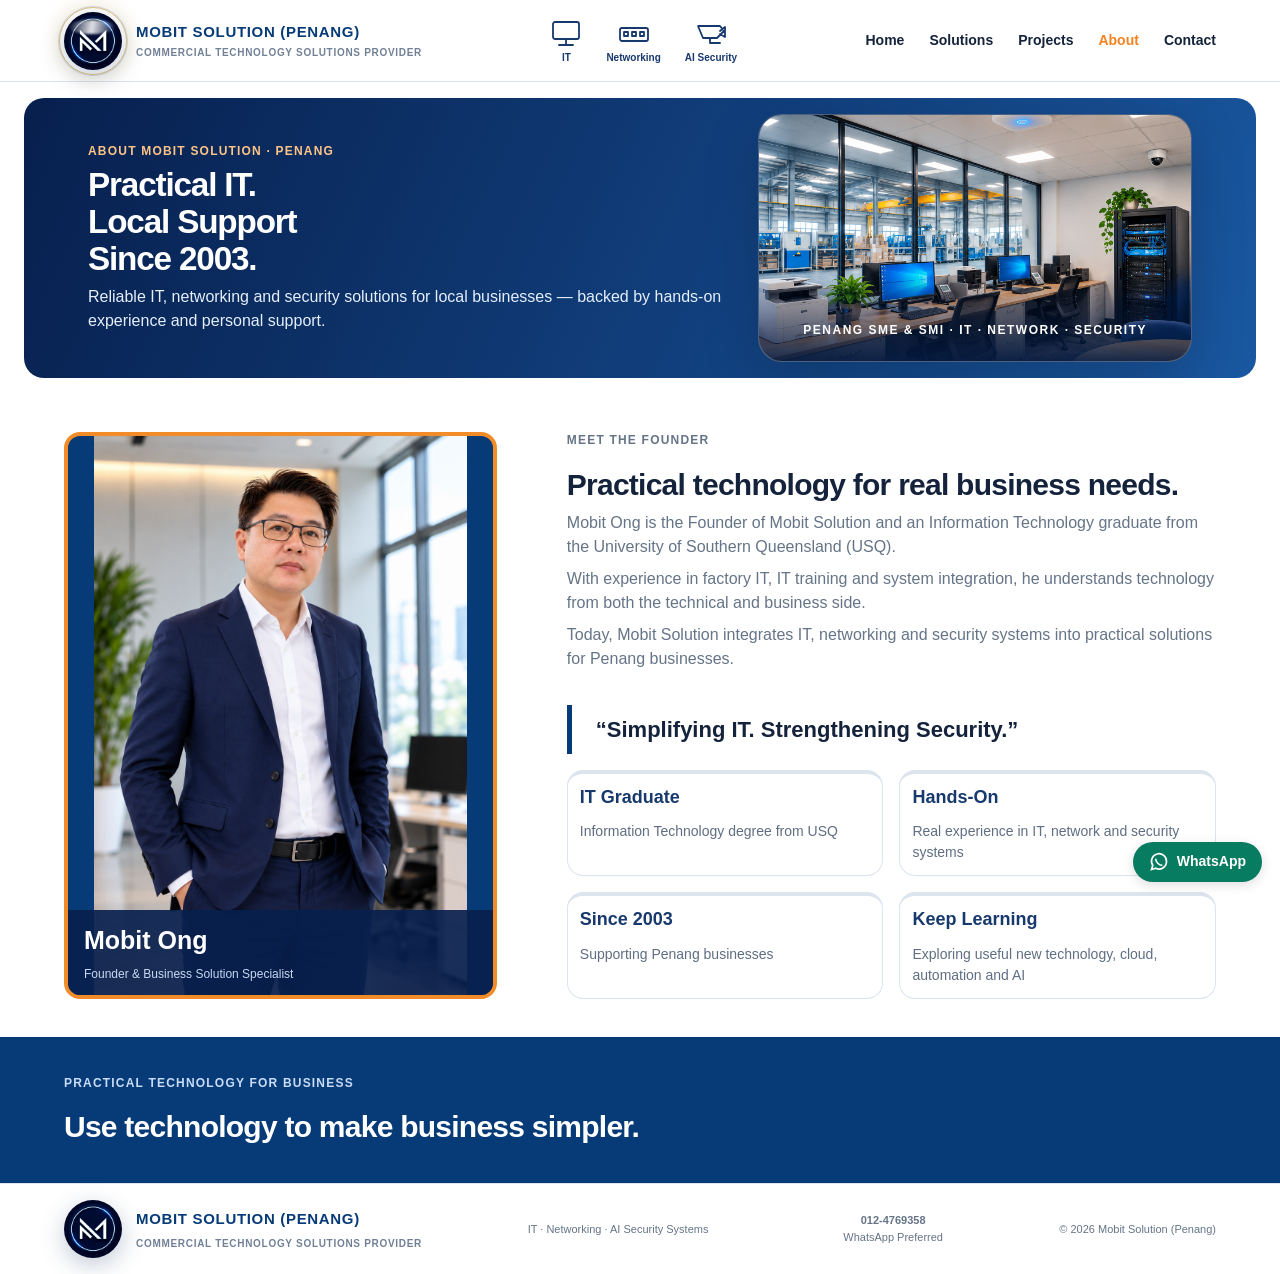
==== about.html @ d13f681a "Apply smaller responsive hero design" ====
<!doctype html>
<html lang="en">
<head>
<meta charset="utf-8">
<meta name="viewport" content="width=device-width,initial-scale=1">
<title>About Mobit Solution | IT System Integrator Penang Since 2003</title>
<meta name="description" content="Meet the founder of Mobit Solution, providing practical commercial IT, networking and security solutions in Penang since 2003.">
<link rel="stylesheet" href="styles.css?v=20260817-2">
<link rel="icon" href="assets/mobit-logo.webp">
<script src="analytics.js"></script>
<style>
.tech-intro{padding:70px 6%;background:#f5f8fc;display:grid;grid-template-columns:1.05fr .95fr;gap:55px;align-items:center}
.tech-intro .eyebrow{color:#0c58a6}.tech-intro h1{margin:12px 0 20px;color:#073b78;font-size:clamp(42px,5vw,70px);line-height:1.02;letter-spacing:-.045em}.tech-intro .intro-copy{max-width:690px;color:#52657a;font-size:18px;line-height:1.75}.tech-visual{min-height:360px;border-radius:24px;background:linear-gradient(145deg,#073b78,#0c5db2);position:relative;overflow:hidden;box-shadow:0 24px 60px rgba(7,59,120,.16)}
.tech-visual:before{content:"AI";position:absolute;right:35px;top:20px;font-size:180px;font-weight:900;line-height:1;color:rgba(255,255,255,.06)}
.tech-core{position:absolute;left:50%;top:50%;transform:translate(-50%,-50%);width:130px;height:130px;border:1px solid rgba(255,255,255,.32);border-radius:50%;display:flex;align-items:center;justify-content:center;color:#fff;font-size:26px;font-weight:900;letter-spacing:.08em;box-shadow:0 0 0 28px rgba(255,255,255,.04),0 0 0 58px rgba(255,255,255,.025)}
.tech-node{position:absolute;padding:10px 14px;border:1px solid rgba(255,255,255,.22);border-radius:10px;background:rgba(255,255,255,.08);color:#fff;font-size:12px;font-weight:800;backdrop-filter:blur(4px)}
.tech-node:after{content:"";position:absolute;height:1px;background:rgba(255,255,255,.24);width:70px;top:50%}.n1{left:7%;top:18%}.n1:after{left:100%;transform:rotate(25deg);transform-origin:left}.n2{right:7%;top:22%}.n2:after{right:100%;transform:rotate(-22deg);transform-origin:right}.n3{left:8%;bottom:19%}.n3:after{left:100%;transform:rotate(-24deg);transform-origin:left}.n4{right:7%;bottom:18%}.n4:after{right:100%;transform:rotate(24deg);transform-origin:right}.n5{left:50%;bottom:7%;transform:translateX(-50%)}
.tech-tags{display:flex;flex-wrap:wrap;gap:9px;margin-top:24px}.tech-tags span{padding:8px 12px;border-radius:999px;background:#e6f0fb;color:#0b4d91;font-size:12px;font-weight:800}
@media(max-width:850px){.tech-intro{grid-template-columns:1fr;padding:52px 7%;gap:30px}.tech-visual{min-height:320px}.tech-intro h1{font-size:44px}}
</style>
<style id="inner-page-readability">.advisor-hero h1,.projects-intro h1,.tech-intro h1{line-height:1.15;letter-spacing:-.025em}.advisor-hero-copy>p:not(.eyebrow),.tech-intro .intro-copy{font-size:18px;line-height:1.65}.advisor-hero .advisor-badge{display:none}.tree-item small{font-size:14px;line-height:1.6}.tree-target{line-height:1.6}.tech-tags span{font-size:14px}.project-copy p,.value-card span,.contact-cards p{font-size:16px;line-height:1.65}@media(max-width:700px){.advisor-hero h1,.projects-intro h1,.tech-intro h1{font-size:clamp(30px,8.2vw,38px);line-height:1.15}.advisor-hero-copy,.advisor-left .advisor-hero-copy{padding:0!important}.advisor-hero-copy>p:not(.eyebrow),.projects-intro>p:last-child,.tech-intro .intro-copy{font-size:16px;line-height:1.65}.advisor-hero.advisor-right:after{background:rgba(6,41,94,.72)}.projects-intro{min-height:360px;justify-content:center;background-image:linear-gradient(rgba(5,45,92,.72),rgba(5,45,92,.72)),url('assets/prj.png?v=20260916-1')}.advisor-hero.contact-standard-hero{height:auto;min-height:0!important}.contact-standard-hero .advisor-hero-copy{padding:22px!important}.contact-standard-hero .actions .btn{width:100%;font-size:16px}.solution-overview>div>p{font-size:16px}.tree-row{display:flex;flex-direction:column;gap:12px;margin:12px 0}.tree-item{width:100%;padding:16px;text-align:left}.tree-item b{font-size:16px}.tree-item small{font-size:14px;line-height:1.6}.tree-dot,.tree-row:before,.tree-group:before{display:none}.tree-label,.tree-foot,.tree-target{font-size:14px!important}.tech-intro{padding:40px 7%;gap:24px}.tech-visual{min-height:260px}.local-proof{font-size:16px;line-height:1.65}}</style><link rel="stylesheet" href="site-consistent.css?v=20261011-whitespaceaudit"><style id="mobit-about-redesign">.mobit-about-hero{background:linear-gradient(115deg,#071f4d 0%,#123f80 60%,#1958a1 100%)!important;grid-template-columns:1.15fr .85fr!important;gap:35px!important;min-height:580px;padding:64px 6%!important;overflow:hidden}.mobit-about-hero .eyebrow{color:#ffc587!important;letter-spacing:2px;font-weight:800}.mobit-about-hero h1{color:#fff!important;font-size:clamp(40px,5vw,76px)!important;line-height:1.1!important;letter-spacing:-.035em!important}.mobit-about-hero .intro-copy{color:#e5effc!important;font-size:19px!important;line-height:1.65!important;max-width:650px}.mobit-about-hero .tech-tags span{background:rgba(255,255,255,.13)!important;color:#fff!important;border:1px solid rgba(255,255,255,.18);font-size:13px!important}.mobit-about-portrait{position:relative;min-height:460px;border-radius:24px;overflow:hidden;background:linear-gradient(145deg,#24599b,#061d46);box-shadow:0 18px 55px rgba(0,0,0,.2);border:1px solid rgba(255,255,255,.2)}.mobit-about-portrait img{width:100%;height:100%;position:absolute;inset:0;object-fit:cover;object-position:center 20%;display:block}.mobit-about-portrait-label{position:absolute;bottom:0;left:0;right:0;background:linear-gradient(transparent,rgba(3,20,48,.95));padding:55px 25px 24px;color:#fff;display:flex;flex-direction:column;gap:5px}.mobit-about-portrait-label strong{font-size:24px}.mobit-about-portrait-label span{font-size:14px;color:#d7e5f8}@media(max-width:850px){.mobit-about-hero{grid-template-columns:1fr!important;gap:25px!important;min-height:0;padding:48px 7%!important}.mobit-about-hero h1{font-size:clamp(35px,8vw,52px)!important}.mobit-about-portrait{min-height:370px;max-width:560px;width:100%;margin:auto}.mobit-about-hero .intro-copy{font-size:16px!important}}@media(max-width:460px){.mobit-about-portrait{min-height:310px}.mobit-about-hero .tech-tags{gap:7px}.mobit-about-hero .tech-tags span{font-size:12px!important;padding:7px 9px}}</style><style id="mobit-about-tech-fix">.mobit-about-tech{min-height:460px;border-radius:24px;display:flex;flex-direction:column;justify-content:center;padding:36px;box-sizing:border-box;background:radial-gradient(circle at 85% 5%,rgba(88,175,255,.22),transparent 45%),linear-gradient(145deg,#0a3269,#061c43);border:1px solid rgba(255,255,255,.19);box-shadow:0 18px 55px rgba(0,0,0,.18)}.mat-grid{display:grid;gap:16px}.mat-item{display:grid;grid-template-columns:44px 1fr;column-gap:14px;align-items:center;padding:17px 20px;border:1px solid rgba(157,209,255,.25);background:rgba(255,255,255,.06);border-radius:14px;color:#fff}.mat-item span{grid-row:span 2;color:#ffbe75;font-size:24px;font-weight:800}.mat-item strong{font-size:19px}.mat-item small{color:#c6dbf2;font-size:13px;margin-top:4px}.mat-signature{text-align:center;color:#a8caef;letter-spacing:2px;font-size:11px;font-weight:800;margin:26px 0 0}@media(max-width:850px){.mobit-about-tech{min-height:0;padding:24px}.mat-item{padding:14px}.mat-item strong{font-size:16px}}</style><style id="mobit-unified-hero-height">
/* Consistent hero dimensions on all five main pages */
@media(min-width:851px){
body[data-page="index.html"] .modern-hero,
body[data-page="products.html"] .mobit-solutions-hero,
body[data-page="projects.html"] .projects-intro,
body[data-page="about.html"] .mobit-about-hero,
body[data-page="contact.html"] .contact-standard-hero{
box-sizing:border-box!important;height:540px!important;min-height:540px!important;max-height:none!important;
}
body[data-page="about.html"] .mobit-about-hero{padding-top:30px!important;padding-bottom:30px!important}
body[data-page="about.html"] .mobit-about-tech{min-height:0!important;height:100%!important}
}
@media(max-width:850px){
body[data-page="index.html"] .modern-hero,
body[data-page="products.html"] .mobit-solutions-hero,
body[data-page="projects.html"] .projects-intro,
body[data-page="about.html"] .mobit-about-hero,
body[data-page="contact.html"] .contact-standard-hero{
height:auto!important;max-height:none!important;min-height:0!important;
}
body[data-page="about.html"] .mobit-about-tech{height:auto!important}
}
</style><style id="mobit-about-office-photo">.mobit-about-office{position:relative;min-height:0;height:100%;overflow:hidden;border-radius:24px;border:1px solid rgba(255,255,255,.25);box-shadow:0 18px 55px rgba(0,0,0,.18);background:#102c58}.mobit-about-office img{width:100%;height:100%;display:block;object-fit:cover;object-position:center}.mobit-about-office-caption{position:absolute;bottom:0;left:0;right:0;padding:48px 12px 22px;text-align:center;color:#fff;font-size:12px;font-weight:800;letter-spacing:1.5px;background:linear-gradient(transparent,rgba(4,27,66,.92))}@media(max-width:850px){.mobit-about-office{height:320px}}@media(max-width:460px){.mobit-about-office{height:250px}.mobit-about-office-caption{font-size:10px;letter-spacing:.8px}}</style><style id="compact-hero-sizing-20261125">body[data-page="about.html"] .mobit-about-hero{height:auto!important;min-height:350px!important;padding:24px 6%!important}body[data-page="about.html"] .mobit-about-hero h1{font-size:clamp(30px,3vw,48px)!important} @media(min-width:851px){body[data-page="about.html"] .mobit-about-office{height:300px!important}}</style>
<style id="uniform-desktop-hero">@media(min-width:851px){body[data-page="about.html"] .mobit-about-hero{box-sizing:border-box!important;height:350px!important;min-height:350px!important;max-height:350px!important;padding-top:24px!important;padding-bottom:24px!important;overflow:hidden!important}body[data-page="about.html"] .mobit-about-hero .mobit-about-office{height:300px!important}}</style>
<style id="rounded-hero-container">body[data-page="about.html"] .mobit-about-hero{border-radius:24px!important;overflow:hidden!important;isolation:isolate;box-sizing:border-box!important;width:calc(100% - 48px)!important;max-width:1600px!important;margin:16px auto!important}body[data-page="about.html"] .mobit-about-hero .uniform-hero-image,body[data-page="about.html"] .mobit-about-hero .mobit-about-office,body[data-page="about.html"] .mobit-about-hero .hero-flow{border-radius:24px!important;overflow:hidden!important}@media(max-width:850px){body[data-page="about.html"] .mobit-about-hero{width:calc(100% - 24px)!important;margin:12px auto!important;border-radius:18px!important}body[data-page="about.html"] .mobit-about-hero .uniform-hero-image,body[data-page="about.html"] .mobit-about-hero .mobit-about-office,body[data-page="about.html"] .mobit-about-hero .hero-flow{border-radius:18px!important}}</style>

<style>.founder-values{display:grid;grid-template-columns:repeat(2,minmax(0,1fr));gap:12px;margin-top:16px}.founder-values .value-card{min-width:0;padding:14px!important;border:1px solid #dce4ee;border-top:4px solid #17396d;border-radius:16px;background:#fff}.founder-values .value-card b{display:block;font-size:18px;line-height:1.3;color:#17396d;margin-bottom:6px}.founder-values .value-card span{display:block;font-size:14px;line-height:1.5;color:#5f6e82}@media(max-width:480px){.founder-values{grid-template-columns:1fr}}</style><style id="founder-photo-fit">@media(min-width:851px){html body[data-page="about.html"] .section.about{align-items:stretch!important}html body[data-page="about.html"] .section.about>.portrait{position:relative!important;display:flex!important;flex-direction:column;align-self:stretch!important;min-height:0!important;height:auto!important;max-height:none!important;overflow:hidden;border-radius:16px}html body[data-page="about.html"] .section.about>.portrait>img{position:absolute!important;inset:0;width:100%!important;height:100%!important;max-height:none!important;object-fit:contain!important;object-position:center center!important;margin:0!important}html body[data-page="about.html"] .section.about>.portrait>.portrait-caption{position:relative!important;z-index:1;margin-top:auto;background:#071f4de8;color:white;padding:12px 16px}}@media(max-width:850px){html body[data-page="about.html"] .section.about>.portrait>img{width:100%!important;height:auto!important;max-height:480px!important;object-fit:contain!important}}</style>
<style>.header-tech-icons{display:flex;align-items:center;justify-content:center;gap:24px;color:#17396d;flex:1;min-width:0}.header-tech-icons span{display:flex;flex-direction:column;align-items:center;gap:2px}.header-tech-icons svg{width:32px;height:32px}.header-tech-icons small{font:700 10px/1.2 Arial,sans-serif;white-space:nowrap}@media(max-width:1150px){.header-tech-icons{display:none}}</style><link rel="canonical" href="https://mobitsolution.com/about.html"><style id="commercial-upgrades">.modern-header .modern-brand small,.modern-footer .modern-brand small{font-size:10px!important;letter-spacing:.07em!important}.mobit-floating-wa{position:fixed;right:18px;bottom:18px;z-index:90;background:#087c60;color:#fff!important;border-radius:24px;padding:10px 16px;display:flex;align-items:center;gap:8px;font:700 14px/1.4 Arial,sans-serif;box-shadow:0 3px 12px #0002;text-decoration:none}.mobit-floating-wa svg{width:20px;height:20px}.mobit-trust{display:grid;grid-template-columns:repeat(4,1fr);gap:8px;margin:12px auto;max-width:1180px;padding:10px 16px;background:#f3f6fa;border:1px solid #dce4ee;border-radius:12px;color:#17396d;text-align:center;font:700 14px/1.5 Arial,sans-serif}.project-filters{display:flex;flex-wrap:wrap;gap:8px;margin:0 0 16px}.project-filters button{border:1px solid #dce4ee;background:white;color:#17396d;border-radius:20px;padding:8px 14px;font:700 14px Arial;cursor:pointer}.project-filters button[aria-pressed=true]{background:#17396d;color:white}.project-card[hidden]{display:none!important}.project-photos img{cursor:zoom-in}.mobit-photo-dialog{border:0;border-radius:12px;padding:12px;max-width:94vw;background:white}.mobit-photo-dialog::backdrop{background:#000b}.mobit-photo-dialog img{display:block;max-width:85vw;max-height:78vh;object-fit:contain}.mobit-photo-dialog button{display:block;margin:0 0 8px auto;padding:8px 12px;cursor:pointer}@media(max-width:850px){.mobit-floating-wa{bottom:82px;right:12px}.mobit-trust{grid-template-columns:repeat(2,1fr);margin:12px 16px}}</style><link rel="stylesheet" href="mobit-design-system.css?v=20261125-6"></head>
<body data-page="about.html">
<header class="modern-header"><a class="modern-brand" href="index.html"><img src="assets/mobit-logo.webp" alt="Mobit Solution Penang"><span><b>MOBIT SOLUTION (PENANG)</b><small>COMMERCIAL TECHNOLOGY SOLUTIONS PROVIDER</small></span></a><div class="header-tech-icons" aria-label="IT, Networking and CCTV"><span><svg viewBox="0 0 32 32" fill="none" stroke="currentColor" stroke-width="1.8" stroke-linecap="round" stroke-linejoin="round" aria-hidden="true"><rect x="3" y="4" width="26" height="17" rx="2"/><path d="M16 21v6m-7 0h14"/></svg><small>IT</small></span><span><svg viewBox="0 0 32 32" fill="none" stroke="currentColor" stroke-width="1.8" stroke-linecap="round" stroke-linejoin="round" aria-hidden="true"><rect x="2" y="10" width="28" height="13" rx="2"/><path d="M6 14h4v4H6zm8 0h4v4h-4zm8 0h4v4h-4z"/></svg><small>Networking</small></span><span><svg viewBox="0 0 32 32" fill="none" stroke="currentColor" stroke-width="1.8" stroke-linecap="round" stroke-linejoin="round" aria-hidden="true"><path d="M3 8h22l4 5-7 7H8L3 8zm12 12v5h10m0-12 5-4v10l-5-3"/></svg><small>AI Security</small></span></div><button class="modern-menu" aria-label="Open navigation menu" aria-expanded="false"><span>MENU</span><b aria-hidden="true">☰</b></button><nav class="modern-nav"><a href="index.html">Home</a><a href="products.html">Solutions</a><a href="projects.html">Projects</a><a class="active" aria-current="page" href="about.html">About</a><a href="contact.html">Contact</a></nav></header>
<main>
<section class="tech-intro mobit-about-hero"><div class="mobit-about-copy"><p class="eyebrow">ABOUT MOBIT SOLUTION · PENANG</p><h1>Practical IT.<br>Local Support<br>Since 2003.</h1><p class="intro-copy">Reliable IT, networking and security solutions for local businesses — backed by hands-on experience and personal support.</p></div><div class="mobit-about-office" aria-label="Penang SME and SMI business technology environment"><img src="assets/Modern%20Office%20Overlooking%20a%20Bright%20Factory.png" alt="Modern office overlooking a bright factory, representing Penang SME and SMI IT and networking environments" loading="eager"><div class="mobit-about-office-caption">PENANG SME &amp; SMI · IT · NETWORK · SECURITY</div></div></section>
<section class="section about"><div class="portrait"><img src="assets/ongong2027.png" alt="Mobit Ong, Founder of Mobit Solution"><div class="portrait-caption"><b>Mobit Ong</b><span>Founder & Business Solution Specialist</span></div></div><div class="content"><p class="eyebrow">MEET THE FOUNDER</p><h2>Practical technology for real business needs.</h2><p>Mobit Ong is the Founder of Mobit Solution and an Information Technology graduate from the University of Southern Queensland (USQ).</p><p>With experience in factory IT, IT training and system integration, he understands technology from both the technical and business side.</p><p>Today, Mobit Solution integrates IT, networking and security systems into practical solutions for Penang businesses.</p><blockquote>“Simplifying IT. Strengthening Security.”</blockquote><div class="founder-values"><article class="value-card"><b>IT Graduate</b><span>Information Technology degree from USQ</span></article><article class="value-card"><b>Hands-On</b><span>Real experience in IT, network and security systems</span></article><article class="value-card"><b>Since 2003</b><span>Supporting Penang businesses</span></article><article class="value-card"><b>Keep Learning</b><span>Exploring useful new technology, cloud, automation and AI</span></article></div></div></section>

<section class="final"><div><p class="eyebrow" style="color:#c9dcf8">PRACTICAL TECHNOLOGY FOR BUSINESS</p><h2>Use technology to make business simpler.</h2></div></section>
</main>
<footer class="modern-footer"><a class="modern-brand" href="index.html"><img src="assets/mobit-logo.webp" alt="Mobit Solution Penang"><span><b>MOBIT SOLUTION (PENANG)</b><small>COMMERCIAL TECHNOLOGY SOLUTIONS PROVIDER</small></span></a><p>IT · Networking · AI Security Systems</p><p><b>012-4769358</b><br>WhatsApp Preferred</p><p>© 2026 Mobit Solution (Penang)</p></footer><script src="script.js?v=20261125-en-only"></script><a class="mobit-floating-wa" href="https://wa.me/60124769358" aria-label="WhatsApp enquiry" target="_blank" rel="noopener noreferrer"><svg viewBox="0 0 24 24" fill="none" stroke="currentColor" stroke-width="2" aria-hidden="true"><path d="M21 11.5a9 9 0 0 1-13 8L3 21l1.5-5A9 9 0 1 1 21 11.5Z"/><path d="M8 8c0 4 4 8 8 8"/></svg>WhatsApp</a></body></html>
---- styles.css ----
:root{--blue:#0b3f8a;--navy:#063b70;--bright-blue:#168fe8;--cyan:#0f9fc5;--orange:#f28c28;--ink:#10213b;--muted:#627089;--line:#dbe4ef;--soft:#f4f8fd;--white:#fff}
*{box-sizing:border-box}
html{scroll-behavior:smooth}
body{margin:0;color:var(--ink);background:#fff;font-family:Arial,Helvetica,sans-serif}
a{color:inherit;text-decoration:none}
img{max-width:100%}
.header{height:84px;padding:0 max(5vw,24px);display:flex;align-items:center;justify-content:space-between;position:sticky;top:0;z-index:50;background:rgba(255,255,255,.95);border-bottom:1px solid var(--line);backdrop-filter:blur(14px)}
.brand{display:flex;align-items:center;gap:14px}
.brand img{width:60px;height:60px;border-radius:50%;object-fit:cover;image-rendering:auto;filter:contrast(1.12) saturate(1.12) drop-shadow(0 7px 12px rgba(5,37,83,.24))}
.header .brand{position:relative;perspective:700px;animation:brandReveal .8s cubic-bezier(.2,.8,.2,1) both}
.header .brand img{transform-origin:center;transform-style:preserve-3d;backface-visibility:visible;animation:brandGlobe 5s 1.1s ease-in-out infinite}
.header .brand:before{content:"";position:absolute;left:-5px;top:50%;width:68px;height:68px;border-radius:50%;border:1px solid rgba(214,163,62,.65);box-shadow:0 0 0 1px rgba(9,64,136,.16),0 0 20px rgba(214,163,62,.22);transform:translateY(-50%);pointer-events:none;animation:brandRing 3.4s ease-in-out infinite}
.header .brand:after{content:"";position:absolute;left:6px;top:8px;width:46px;height:14px;border-radius:50%;background:linear-gradient(100deg,transparent,rgba(255,255,255,.88),transparent);transform:rotate(-28deg) translateX(-40px);filter:blur(1px);pointer-events:none;animation:brandShine 4s 1s ease-in-out infinite}
.header .brand-text{animation:brandTextReveal .75s .18s cubic-bezier(.2,.8,.2,1) both}
@keyframes brandReveal{from{opacity:0;transform:translateY(-10px) scale(.9)}to{opacity:1;transform:none}}
@keyframes brandTextReveal{from{opacity:0;transform:translateX(-10px)}to{opacity:1;transform:none}}
@keyframes brandRing{0%,100%{opacity:.55;transform:translateY(-50%) scale(.96)}50%{opacity:1;transform:translateY(-50%) scale(1.05);box-shadow:0 0 0 1px rgba(9,64,136,.2),0 0 26px rgba(214,163,62,.38)}}
@keyframes brandShine{0%,62%,100%{opacity:0;transform:rotate(-28deg) translateX(-40px)}72%{opacity:.9}84%{opacity:0;transform:rotate(-28deg) translateX(54px)}}
@keyframes brandGlobe{0%,100%{transform:rotateY(-16deg) scale(1)}25%{transform:rotateY(0deg) scale(1.025)}50%{transform:rotateY(16deg) scale(1)}75%{transform:rotateY(0deg) scale(1.025)}}
.brand-text{display:flex;flex-direction:column;line-height:1}
.brand-text b{font-size:17px;color:var(--navy);letter-spacing:.04em}
.brand-text small{margin-top:6px;color:var(--blue);font-size:9px;font-weight:900;letter-spacing:.22em}
.nav{display:flex;gap:22px;align-items:center}
.nav a{font-size:14px;font-weight:800}
.nav a:hover,.nav a.active{color:var(--blue)}
.nav-cta,.btn{display:inline-flex;align-items:center;justify-content:center;border-radius:10px;font-size:14px;font-weight:900}
.nav-cta{padding:13px 19px;background:var(--blue);color:#fff}
.menu{display:none;border:0;background:none;font-size:27px;color:var(--navy)}
.hero{min-height:720px;padding:72px max(5vw,24px) 54px;display:grid;grid-template-columns:1.08fr .92fr;overflow:hidden;background:linear-gradient(110deg,#fff 0%,#fff 48%,#edf5ff 100%)}
.hero-copy{align-self:center;max-width:720px}
.eyebrow{margin:0 0 18px;color:var(--blue);font-size:12px;font-weight:900;letter-spacing:.18em}
.hero h1,.page-hero h1{margin:0;letter-spacing:-.055em;line-height:.98}
.hero h1{font-size:clamp(48px,5.7vw,82px)}
.hero h1 span{color:var(--blue)}
.lead{max-width:650px;margin:28px 0;color:var(--muted);font-size:19px;line-height:1.65}
.actions{display:flex;gap:12px;flex-wrap:wrap}
.btn{padding:16px 22px}
.btn-primary{background:var(--blue);color:#fff;box-shadow:0 12px 30px rgba(11,63,138,.2)}
.btn-secondary{border:1px solid var(--line);background:#fff}
.trust{display:grid;grid-template-columns:repeat(3,1fr);gap:12px;margin-top:42px;padding-top:24px;border-top:1px solid var(--line)}
.trust div{padding-right:16px;border-right:1px solid var(--line)}
.trust div:last-child{border:0}
.trust b,.trust span{display:block}
.trust span{margin-top:5px;color:var(--muted);font-size:12px}
.system-visual{align-self:center;height:590px;position:relative}
.orbit{position:absolute;left:50%;top:50%;border:1px dashed rgba(11,63,138,.25);border-radius:50%;transform:translate(-50%,-50%)}
.orbit.one{width:390px;height:390px;animation:spin 22s linear infinite}
.orbit.two{width:520px;height:520px;animation:spin 32s linear infinite reverse}
.core{position:absolute;left:50%;top:50%;transform:translate(-50%,-50%);width:210px;height:210px;border-radius:50%;border:12px solid #fff;background:var(--navy);box-shadow:0 24px 60px rgba(11,63,138,.24);display:flex;flex-direction:column;align-items:center;justify-content:center;color:#fff;text-align:center;animation:pulse 3.2s ease-in-out infinite;z-index:2}
.core img{width:88px;height:88px;object-fit:cover;border-radius:50%;margin-bottom:8px}
.core span{font-size:10px;font-weight:900;line-height:1.5;letter-spacing:.16em}
.node{position:absolute;width:180px;padding:15px 16px 15px 52px;border:1px solid var(--line);border-radius:15px;background:rgba(255,255,255,.97);box-shadow:0 14px 35px rgba(16,33,59,.12);z-index:3;animation:float 4s ease-in-out infinite}
.node i{position:absolute;left:13px;top:15px;width:30px;height:30px;border-radius:9px;display:flex;align-items:center;justify-content:center;background:var(--blue);color:#fff;font-style:normal;font-size:8px;font-weight:900}
.node b,.node span{display:block}
.node b{font-size:14px;color:var(--navy)}
.node span{margin-top:5px;font-size:10px;color:var(--muted)}
.n1{left:0;top:34px}
.n2{right:0;top:34px;animation-delay:-2s}
.n3{left:-12px;top:247px}
.n4{right:-12px;top:247px;animation-delay:-2s}
.n5{left:0;bottom:28px}
.n6{right:0;bottom:28px;animation-delay:-2s}
@keyframes spin{to{transform:translate(-50%,-50%) rotate(360deg)}
}
@keyframes pulse{50%{box-shadow:0 24px 76px rgba(15,159,197,.48)}
}
@keyframes float{50%{transform:translateY(-7px)}
}
.problem{padding:24px max(5vw,24px);display:flex;align-items:center;justify-content:space-between;gap:28px;background:var(--navy);color:#fff}
.problem strong{font-size:20px}
.pills{display:flex;gap:10px;flex-wrap:wrap}
.pills span{padding:8px 13px;border:1px solid rgba(255,255,255,.25);border-radius:999px;font-size:12px}
.section{padding:100px max(5vw,24px)}
.heading{display:grid;grid-template-columns:1fr .85fr;align-items:end;gap:70px;margin-bottom:46px}
.heading h2,.content h2{margin:0;font-size:clamp(34px,4vw,55px);line-height:1.08;letter-spacing:-.04em}
.heading>p,.content>p{color:var(--muted);font-size:17px;line-height:1.7}
.system-grid{display:grid;grid-template-columns:repeat(3,1fr);gap:18px}
.system-card,.product-card,.detail-card,.value-card{padding:30px;border:1px solid var(--line);border-radius:18px;background:#fff;transition:.25s}
.system-card:hover,.product-card:hover,.detail-card:hover{transform:translateY(-5px);border-color:var(--blue);box-shadow:0 18px 50px rgba(11,63,138,.1)}
.icon{width:58px;height:50px;border:1px solid #cfe0f7;border-radius:13px;background:#eaf2ff;color:var(--blue);display:flex;align-items:center;justify-content:center;font-size:11px;font-weight:900}
.system-card h3,.product-card h2,.detail-card h2{margin:32px 0 14px;font-size:25px}
.system-card p,.product-card p,.detail-card li{color:var(--muted);line-height:1.7}
.system-card a{color:var(--blue);font-size:13px;font-weight:900}
.showcase{background:var(--navy);color:#fff}
.showcase .eyebrow{color:#8fc4ff}
.showcase .heading>p{color:#c2d4ec}
.showcase-grid{display:grid;grid-template-columns:1.3fr 1fr;gap:20px}
.photo-card{min-height:300px;position:relative;overflow:hidden;border-radius:22px;border:1px solid rgba(255,255,255,.16)}
.photo-card.main{grid-row:span 2;min-height:620px}
.photo-card img{position:absolute;inset:0;width:100%;height:100%;object-fit:cover;transition:.7s}
.photo-card:hover img{transform:scale(1.04)}
.photo-card:after{content:"";position:absolute;inset:0;background:linear-gradient(180deg,transparent 25%,rgba(3,20,48,.95) 100%)}
.photo-copy{position:absolute;left:0;right:0;bottom:0;padding:30px;z-index:2}
.photo-copy span{color:#9cc9ff;font-size:10px;font-weight:900;letter-spacing:.17em}
.photo-copy h3{margin:10px 0 8px;font-size:25px}
.photo-card.main h3{font-size:34px}
.photo-copy p{margin:0;color:#d6e5f8;font-size:12px}
.sectors{display:grid;grid-template-columns:1fr;gap:70px;background:var(--soft)}
.sector-list{display:flex;flex-wrap:wrap;gap:10px;margin-top:28px}
.sector-list span{padding:11px 16px;background:#fff;border:1px solid var(--line);border-radius:999px;font-size:13px;font-weight:800}
.coverage{align-self:center;padding:40px;border-radius:20px;background:var(--blue);color:#fff}
.coverage small{color:#bdd6f7;font-weight:900;letter-spacing:.15em}
.coverage h3{margin:28px 0 8px}
.coverage p{color:#dceaff;line-height:1.7}
.coverage-page{background:var(--soft)}
.coverage-intro{padding:92px max(5vw,24px);background:var(--blue);color:#fff}
.coverage-intro .eyebrow{color:#bcd8ff}
.coverage-intro h1{max-width:900px;margin:0;font-size:clamp(44px,6vw,76px);line-height:1;letter-spacing:-.05em}
.coverage-intro h1 span{color:#ff9d2e}
.coverage-intro>p:last-child{max-width:780px;margin:26px 0 0;color:#dceaff;font-size:18px;line-height:1.7}
.coverage-business-head{max-width:900px;margin:0 0 28px}.coverage-business-head .eyebrow{color:var(--blue)}.coverage-business-head h2{margin:0;color:var(--navy);font-size:clamp(34px,4vw,54px);line-height:1.08;letter-spacing:-.035em}.coverage-types{display:grid;grid-template-columns:repeat(4,1fr);gap:14px;margin-bottom:52px}.coverage-types article{padding:26px 22px;border-top:5px solid var(--orange);border-radius:14px;background:var(--blue);color:#fff}.coverage-types b{display:block;margin-bottom:12px;color:#fff;font-size:15px;letter-spacing:.08em}.coverage-types span{color:#dceaff;font-size:14px;line-height:1.6}
.coverage-map{display:grid;grid-template-columns:minmax(320px,.9fr) minmax(340px,1.1fr);gap:30px;align-items:center;margin:0 0 52px;padding:28px;border-radius:22px;background:#fff;box-shadow:0 16px 45px rgba(10,43,92,.09)}.coverage-map>img{display:block;width:100%;max-height:720px;object-fit:contain;border-radius:14px;background:#f4f7fb}.coverage-map-focus{align-self:center;padding:30px;border-radius:16px;background:var(--blue);color:#fff}.coverage-map-focus small{color:#ffd1a5;font-weight:900;letter-spacing:.13em}.coverage-map-focus h2{margin:14px 0;font-size:clamp(27px,3vw,40px);line-height:1.08}.coverage-map-focus p{margin:0;color:#dceaff;line-height:1.9}
.coverage-map-focus .btn-secondary{border-color:#fff;background:#fff;color:var(--blue)}.coverage-map-focus .btn-secondary:hover{border-color:var(--orange);background:var(--orange);color:#fff}
.coverage-grid{display:grid;grid-template-columns:repeat(2,1fr);gap:22px}
.coverage-card{padding:36px;border:2px solid #f39a32;border-radius:22px;background:#fff}
.coverage-card small{color:var(--blue);font-weight:900;letter-spacing:.15em}
.coverage-card h2{margin:15px 0 18px;font-size:30px;color:var(--navy)}
.coverage-card p{margin:0;color:var(--muted);line-height:1.9}
.coverage-note{max-width:900px;margin:42px auto 0;text-align:center;color:var(--muted);line-height:1.7}
.final{padding:70px max(5vw,24px);display:grid;grid-template-columns:1fr auto;align-items:center;gap:60px;background:var(--blue);color:#fff}
.final h2{max-width:850px;margin:0;font-size:clamp(30px,4vw,52px);line-height:1.1}
.page-hero{padding:100px max(5vw,24px);background:linear-gradient(135deg,#fff,#eaf2ff)}
.page-hero h1{max-width:1000px;font-size:clamp(44px,6vw,76px)}
.page-hero p:last-child{max-width:850px;color:var(--muted);font-size:19px;line-height:1.7}
.page-grid{display:grid;grid-template-columns:repeat(2,1fr);gap:18px}
.detail-card ul{padding-left:20px}
.about{display:grid;grid-template-columns:.8fr 1.2fr;gap:70px}
.portrait{position:relative;overflow:hidden;border-radius:24px}
.portrait>img{width:100%;height:auto;object-fit:contain;object-position:center top;display:block}
.portrait-caption{position:absolute;left:0;right:0;bottom:0;padding:20px 26px;background:rgba(6,41,94,.94);color:#fff}
.portrait-caption b,.portrait-caption span{display:block}
.portrait-caption b{font-size:25px}
.portrait-caption span{margin-top:5px;color:#c7d9f2;font-size:12px}
.content{align-self:center}
.content blockquote{margin:34px 0 0;padding:8px 0 8px 24px;border-left:5px solid var(--blue);font-size:22px;font-weight:800;line-height:1.5}
.values{display:grid;grid-template-columns:repeat(4,1fr);gap:18px;background:var(--soft)}
.value-card b,.value-card span{display:block}
.value-card b{font-size:22px;color:var(--blue)}
.value-card span{margin-top:12px;color:var(--muted);font-size:13px;line-height:1.5}
.contact-layout{display:grid;grid-template-columns:1fr 1fr;gap:60px}
.contact-cards{display:grid;gap:14px}
.contact-cards article{padding:24px;border-radius:16px;background:var(--soft)}
.contact-cards small{color:var(--blue);font-weight:900;letter-spacing:.15em}
.contact-cards h3{margin:12px 0 7px}
.contact-cards p{margin:0;color:var(--muted);line-height:1.6}
.booking{max-width:1000px;margin:0 auto;padding:42px;border:1px solid var(--line);border-radius:22px;background:#fff}
.booking-wrap{background:var(--soft)}
.form-grid{display:grid;grid-template-columns:1fr 1fr;gap:20px;margin-top:30px}
.form-grid label{font-size:13px;font-weight:800}
.form-grid input,.form-grid select,.form-grid textarea{width:100%;margin-top:8px;padding:14px;border:1px solid var(--line);border-radius:10px;font:inherit}
.full{grid-column:1/-1}
.booking button{border:0;cursor:pointer;margin-top:22px}
.booking small{display:block;margin-top:12px;color:var(--muted)}
footer{padding:36px max(5vw,24px);display:grid;grid-template-columns:1fr 1fr 1fr;align-items:center;gap:20px}
.footer-four{grid-template-columns:minmax(330px,1.25fr) minmax(290px,1fr) minmax(350px,1.3fr) minmax(190px,.7fr)}
footer p{margin:0;text-align:center;color:var(--muted);font-size:12px}
footer p:last-child{text-align:right}
.wa{position:fixed;right:22px;bottom:22px;width:60px;height:60px;border-radius:50%;border:4px solid #fff;background:#16a34a;color:#fff;display:flex;align-items:center;justify-content:center;font-size:11px;font-weight:900;box-shadow:0 12px 28px rgba(0,0,0,.22);z-index:60}
.mobile-quick-nav{display:none}

@media(max-width:980px){.nav{display:none;position:absolute;left:0;right:0;top:84px;padding:20px 28px;flex-direction:column;align-items:flex-start;background:#fff;border-bottom:1px solid var(--line)}
.nav.open{display:flex}
.menu{display:block}
.nav-cta{display:none}
.hero{grid-template-columns:1fr}
.system-grid{grid-template-columns:repeat(2,1fr)}
.heading,.showcase-grid,.sectors,.about,.contact-layout{grid-template-columns:1fr}
.photo-card.main{grid-row:auto;min-height:430px}
.photo-card{min-height:350px}
.page-grid{grid-template-columns:1fr}
.values{grid-template-columns:repeat(2,1fr)}
.final{grid-template-columns:1fr}
.coverage-grid{grid-template-columns:1fr}.coverage-types{grid-template-columns:repeat(2,1fr)}.coverage-map{grid-template-columns:1fr}
footer{grid-template-columns:1fr;justify-items:center}
.footer-four{grid-template-columns:1fr}
footer p:last-child{text-align:center}
}

@media(max-width:620px){.header{height:72px;padding:0 18px}
.brand img{width:44px;height:44px}
.header .brand:before{left:-4px;width:50px;height:50px}
.header .brand:after{left:3px;top:7px;width:38px}
.brand-text b{font-size:13px}
.brand-text small{font-size:7px}
.nav{top:72px}
.hero{padding:54px 20px 30px;min-height:auto}
.actions .btn{width:100%}
.trust{grid-template-columns:1fr}
.trust div{padding-bottom:12px;border-right:0;border-bottom:1px solid var(--line)}
.system-visual{height:470px}
.orbit.one{width:250px;height:250px}
.orbit.two{width:360px;height:360px}
.core{width:140px;height:140px}
.core img{width:58px;height:58px}
.node{width:145px;padding:11px 10px 11px 43px}
.node i{left:10px;top:13px;width:25px;height:25px}
.node b{font-size:11px}
.node span{font-size:8px}
.n1{left:0;top:18px}
.n2{right:0;top:18px}
.n3{left:-8px;top:205px}
.n4{right:-8px;top:205px}
.n5{left:0;bottom:8px}
.n6{right:0;bottom:8px}
.problem{align-items:flex-start;flex-direction:column}
.section,.page-hero{padding:72px 20px}
.system-grid,.values,.form-grid{grid-template-columns:1fr}
.coverage-types{grid-template-columns:1fr}
.photo-card.main,.photo-card{min-height:350px}
.photo-copy{padding:22px}
.photo-card.main h3{font-size:27px}
.full{grid-column:auto}
.booking{padding:25px}
.final{padding:58px 20px}
footer{padding:32px 20px 90px}
.mobile-quick-nav{position:fixed;left:8px;right:8px;bottom:8px;z-index:90;display:grid;grid-template-columns:repeat(5,1fr);padding:6px;border:1px solid #d9e2ee;border-radius:16px;background:#fffffffa;box-shadow:0 12px 35px rgba(6,35,74,.22);backdrop-filter:blur(14px)}
.mobile-quick-nav a{min-height:52px;display:flex;flex-direction:column;align-items:center;justify-content:center;gap:3px;border-radius:11px;color:#496078;font-size:9px;font-weight:800}
.mobile-quick-nav a b{font-size:18px;line-height:1;color:#0b3f8a}
.mobile-quick-nav a.active{background:#0b3f8a;color:#fff}
.mobile-quick-nav a.active b{color:#fff}
.wa{bottom:78px}
}

@media(prefers-reduced-motion:reduce){.orbit,.core,.node{animation:none}
.photo-card img,.system-card,.product-card,.detail-card{transition:none}
}


/* Cleaner people and product presentation */
.about-intro{min-height:430px;display:flex;flex-direction:column;justify-content:center;background:var(--blue);color:#fff}
.about-intro .eyebrow{color:#c9dcf8}
.about-intro h1 span{color:#fff}
.about-intro p:last-of-type{color:#e5effc}

.advisor-hero{min-height:500px;background-size:auto 88%;background-repeat:no-repeat;background-color:var(--navy)}

.advisor-hero h1{font-size:clamp(50px,5.8vw,80px)}

.advisor-hero-copy{width:min(720px,54vw)}

.visual-card{border-radius:24px}

.visual-card .card-photo{margin:14px 14px 0;height:240px;border:5px solid #f28c28;border-radius:22px;box-shadow:none}

.visual-card .card-photo:after{display:none}

.visual-card .card-body h2{font-size:28px}

@media(max-width:980px){.advisor-hero{min-height:470px;background-size:auto 78%}
.advisor-hero-copy{width:62vw}
.visual-card .card-photo{height:220px}
}

@media(max-width:700px){.advisor-hero{min-height:590px;background-size:auto 52%;background-position:center top}
.advisor-hero-copy,.advisor-left .advisor-hero-copy{padding-top:280px}
.advisor-hero h1{font-size:44px}
.visual-card .card-photo{margin:10px 10px 0;height:190px;border-width:4px;border-radius:18px}
}


/* Products and services visual upgrade */
.visual-hero{min-height:600px;display:grid;grid-template-columns:.88fr 1.12fr;align-items:stretch;background:var(--soft);overflow:hidden}

.visual-hero-copy{align-self:center;padding:72px max(5vw,24px)}

.visual-hero-copy h1{margin:0;font-size:clamp(44px,5.5vw,76px);line-height:1;letter-spacing:-.055em}

.visual-hero-copy h1 span{color:var(--blue)}

.visual-hero-copy>p:not(.eyebrow){max-width:650px;margin:25px 0;color:var(--muted);font-size:18px;line-height:1.65}

.visual-hero>img{width:100%;height:100%;min-height:600px;object-fit:cover}

.product-section{background:#fff}
.compact-heading{margin-bottom:38px}
.visual-card-grid{gap:24px}

.visual-card{padding:0;overflow:hidden}
.card-photo{height:220px;position:relative;overflow:hidden;background:#dce8f6}

.card-photo>img{width:100%;height:100%;object-fit:cover;transition:transform .55s ease}
.card-photo.alarm-brand-photos{display:grid;grid-template-columns:repeat(3,1fr)}
.card-photo.alarm-brand-photos>img{min-width:0;border-right:2px solid #fff}
.card-photo.alarm-brand-photos>img:last-of-type{border-right:0}
.card-photo.network-solution-photos{display:grid;grid-template-columns:repeat(2,1fr);grid-template-rows:repeat(2,1fr)}
.card-photo.network-solution-photos>img{min-width:0;min-height:0;border-right:2px solid #fff;border-bottom:2px solid #fff}
.card-photo.network-solution-photos>img:nth-child(2n){border-right:0}
.card-photo.network-solution-photos>img:nth-last-child(-n+2){border-bottom:0}
.card-photo.network-solution-photos>img:nth-child(3){object-position:center 62%}
.card-photo.it-solution-photos{display:grid;grid-template-columns:repeat(2,1fr)}
.card-photo.cctv-solution-photos{display:grid;grid-template-columns:repeat(2,1fr)}
.card-photo.it-solution-photos>img,.card-photo.cctv-solution-photos>img{min-width:0;border-right:2px solid #fff}
.card-photo.it-solution-photos>img:last-of-type,.card-photo.cctv-solution-photos>img:last-of-type{border-right:0}

.visual-card:hover .card-photo>img{transform:scale(1.045)}

.photo-icon{position:absolute;left:18px;bottom:16px;min-width:48px;height:42px;padding:0 13px;display:flex;align-items:center;justify-content:center;border:3px solid #fff;border-radius:11px;background:var(--blue);color:#fff;box-shadow:0 8px 22px rgba(6,41,94,.25);font-size:10px;font-weight:900;letter-spacing:.06em}

.card-body{padding:26px 28px 30px}
.visual-card .card-body h2{margin:0 0 12px}
.visual-card .card-body p{margin:0}

.mini-tags{display:flex;flex-wrap:wrap;gap:8px;margin:20px 0 0;padding:0;list-style:none}
.mini-tags li{padding:7px 10px;border-radius:999px;background:var(--soft);color:var(--blue);font-size:10px!important;font-weight:900;line-height:1!important}

.crop-it img{object-position:18% 35%}
.crop-network img{object-position:12% 85%}
.crop-print img{object-position:95% 76%}
.crop-cctv img{object-position:75% 86%}
.crop-alarm img{object-position:58% 84%}
.crop-access img{object-position:49% 82%}
.crop-anpr img{object-position:20% 50%}
.crop-software img{object-position:50% 55%}

.cabling-feature{display:grid;grid-template-columns:.78fr 1.22fr;min-height:610px;background:var(--navy);color:#fff;overflow:hidden}
.cabling-copy{align-self:center;padding:70px max(5vw,24px)}
.cabling-copy .eyebrow{color:#82c3ff}
.cabling-copy h2{margin:0;font-size:clamp(38px,4.7vw,66px);line-height:1.03;letter-spacing:-.045em}
.cabling-copy h2 span{color:#74b8ff}
.cabling-copy>p:not(.eyebrow){max-width:640px;margin:26px 0;color:#c9dcf4;font-size:17px;line-height:1.7}
.cabling-points{display:grid;grid-template-columns:1fr 1fr;gap:10px;margin:0 0 28px}
.cabling-points span{font-size:13px;font-weight:800;color:#e8f3ff}
.btn-light{background:#fff;color:var(--navy)}
.btn-outline-light{border:1px solid rgba(255,255,255,.45);color:#fff}
.cabling-photo{min-height:610px;position:relative}
.cabling-photo:after{content:"";position:absolute;inset:0;background:linear-gradient(90deg,var(--navy) 0%,transparent 24%)}
.cabling-photo img{width:100%;height:100%;object-fit:cover;object-position:center;display:block}
.commercial-grid{grid-template-columns:1.3fr 1fr 1fr}
.commercial-grid .main{grid-row:span 2}
.commercial-grid .condo-card{grid-column:2/4;min-height:300px}

.service-process{display:grid;grid-template-columns:repeat(4,1fr);padding:0 max(5vw,24px);background:var(--navy);color:#fff}

.service-process div{padding:28px 25px;border-right:1px solid rgba(255,255,255,.14)}
.service-process div:last-child{border:0}

.service-process span,.service-process b,.service-process small{display:block}
.service-process span{color:#74b8ff;font-size:11px;font-weight:900;letter-spacing:.12em}
.service-process b{margin-top:8px;font-size:16px}
.service-process small{margin-top:5px;color:#bed0e8}

.service-grid .card-photo img{object-position:center}
.crop-service-cctv img{object-position:72% 46%!important}
.crop-service-access img{object-position:83% 52%!important}
.crop-service-anpr img{object-position:18% 48%!important}

@media(max-width:980px){.visual-hero{grid-template-columns:1fr}
.visual-hero>img{min-height:0;max-height:500px}
.service-process{grid-template-columns:repeat(2,1fr)}
.service-process div:nth-child(2){border-right:0}
.cabling-feature{grid-template-columns:1fr}
.cabling-photo{min-height:460px}
.cabling-photo:after{background:linear-gradient(180deg,var(--navy) 0%,transparent 24%)}
.commercial-grid{grid-template-columns:1fr}
.commercial-grid .main{grid-row:auto}
.commercial-grid .condo-card{grid-column:auto}
}

@media(max-width:620px){.visual-hero-copy{padding:62px 20px 42px}
.visual-hero-copy h1{font-size:42px}
.visual-hero>img{height:300px}
.service-process{grid-template-columns:1fr}
.service-process div{border-right:0;border-bottom:1px solid rgba(255,255,255,.14)}
.card-photo{height:190px}
.card-body{padding:23px 22px 27px}
.cabling-copy{padding:62px 20px 40px}
.cabling-points{grid-template-columns:1fr}
.cabling-photo{min-height:330px}
.cabling-photo img{object-position:68% center}
}

@media(prefers-reduced-motion:reduce){.card-photo>img{transition:none}
}

.language-switch{display:flex;align-items:center;gap:3px;padding:4px;border:1px solid var(--line);border-radius:9px;background:#fff;white-space:nowrap}
.language-switch span{color:#9aa8ba;font-size:10px}
.lang-btn{padding:7px 8px;border:0;border-radius:6px;background:transparent;color:var(--muted);font-size:11px;font-weight:900;cursor:pointer}
.lang-btn.active{background:var(--blue);color:#fff}
@media(max-width:980px){.language-switch{margin-left:auto;margin-right:10px}
}
@media(max-width:620px){.language-switch{padding:3px}
.lang-btn{padding:6px 7px;font-size:10px}
}

.commercial-grid .photo-card{border:3px solid #2f8fff;box-shadow:0 0 0 7px rgba(26,111,214,.13),0 18px 45px rgba(0,0,0,.24)}
.commercial-grid .photo-card:before{content:"";position:absolute;left:18px;right:18px;top:14px;height:5px;border-radius:999px;background:repeating-linear-gradient(90deg,#2d8cff 0 22px,#d9edff 22px 30px,#0a4fa8 30px 52px);z-index:3;box-shadow:0 2px 9px rgba(4,55,120,.35)}
.commercial-grid .photo-copy{padding-top:42px}
.card-photo{border-top:4px solid var(--blue)}
.card-photo:after{content:"";position:absolute;left:16px;right:16px;top:12px;height:4px;border-radius:999px;background:repeating-linear-gradient(90deg,#1687ef 0 18px,#eef7ff 18px 25px,#0756ae 25px 43px);opacity:.85;z-index:2}

.advisor-section{display:grid;grid-template-columns:1.15fr .85fr;align-items:center}
.advisor-photo{min-height:520px;height:100%;overflow:hidden;border:5px solid var(--blue);border-radius:0 28px 28px 0}
.advisor-photo img{width:100%;height:100%;object-fit:cover}
.advisor-copy{padding:65px 5vw}
.advisor-copy h2{font-size:clamp(38px,4.5vw,62px);margin:0}
.advisor-copy p{color:var(--muted);line-height:1.7}
.advisor-links{display:flex;gap:12px;flex-wrap:wrap}
@media(max-width:980px){.advisor-section{grid-template-columns:1fr}
.advisor-photo{min-height:380px;border-radius:0}
.advisor-copy{padding:55px 24px}
}


/* Welcoming advisor experience */
.welcome-hero{min-height:720px;position:relative;overflow:hidden;background:var(--blue);color:#fff}

.welcome-bg{position:absolute;inset:0;width:100%;height:100%;object-fit:cover;object-position:center}

.welcome-hero:after{content:"";position:absolute;inset:0;background:linear-gradient(90deg,rgba(6,41,94,.08),rgba(6,41,94,.12),rgba(6,41,94,.08));pointer-events:none}

.welcome-panel{position:relative;z-index:2;width:min(610px,48vw);margin:0 auto;padding:92px 32px 52px;text-align:center}

.welcome-panel .eyebrow{color:#c7e0ff}
.welcome-panel h1{margin:0;font-size:clamp(42px,4.7vw,68px);line-height:1.02;letter-spacing:-.05em}
.welcome-panel h1 span{color:#fff}

.welcome-panel .lead{margin:24px auto;color:#e4efff;font-size:17px;line-height:1.55}
.welcome-panel .actions{justify-content:center}
.welcome-panel .btn-primary{background:#fff;color:var(--blue)}
.welcome-panel .btn-secondary{border-color:rgba(255,255,255,.45);background:rgba(6,41,94,.72);color:#fff}

.welcome-panel .trust{margin-top:30px;border-color:rgba(255,255,255,.25)}
.welcome-panel .trust div{border-color:rgba(255,255,255,.25)}
.welcome-panel .trust span{color:#cfe2fb}

.mini-solution{display:flex;justify-content:center;gap:7px;flex-wrap:wrap;margin:0 auto 24px}
.mini-solution span{padding:7px 10px;border:1px solid rgba(22,143,232,.62);border-radius:999px;background:var(--navy);color:#fff;box-shadow:inset 0 0 0 1px rgba(255,255,255,.08);font-size:10px;font-weight:900;animation:solutionGlow 3.5s ease-in-out infinite}
.mini-solution span:nth-child(2n){animation-delay:-1.7s}

.advisor-label{position:absolute;z-index:3;bottom:34px;padding:8px 13px;border-radius:8px;background:#fff;color:var(--blue);box-shadow:0 10px 24px rgba(0,0,0,.2);font-size:11px;font-weight:900}
.advisor-label-left{left:7vw}
.advisor-label-right{right:7vw}

@keyframes solutionGlow{50%{transform:translateY(-3px);border-color:var(--orange);background:var(--bright-blue);box-shadow:0 5px 14px rgba(22,143,232,.25)}
}


.advisor-hero{min-height:570px;position:relative;display:flex;align-items:center;background-image:var(--advisor-image);background-size:cover;background-position:center;color:#fff;overflow:hidden}

.advisor-hero:after{content:"";position:absolute;inset:0;pointer-events:none}
.advisor-right:after{background:linear-gradient(90deg,rgba(6,41,94,.92) 0%,rgba(6,41,94,.76) 45%,rgba(6,41,94,.06) 72%)}
.advisor-left:after{background:linear-gradient(90deg,rgba(6,41,94,.06) 28%,rgba(6,41,94,.76) 55%,rgba(6,41,94,.92) 100%)}

.advisor-hero-copy{position:relative;z-index:2;width:min(650px,47vw);padding:72px max(5vw,24px)}
.advisor-left .advisor-hero-copy{margin-left:auto}
.advisor-hero .eyebrow{color:#b9d9ff}
.advisor-hero h1{margin:0;font-size:clamp(43px,5.3vw,72px);line-height:1;letter-spacing:-.05em}
.advisor-hero h1 span{color:#fff}
.advisor-hero p:not(.eyebrow){max-width:580px;margin:24px 0;color:#e2edfb;font-size:18px;line-height:1.6}
.advisor-badge{display:inline-block;margin-bottom:20px;padding:8px 12px;border:1px solid #f5d76e;border-radius:7px;background:linear-gradient(135deg,#fff0a8 0%,#d6a629 48%,#fff2ad 100%);color:#3f2b00;box-shadow:0 4px 12px rgba(125,88,0,.28);font-size:11px;font-weight:900}


@media(max-width:980px){.welcome-hero{min-height:680px}
.welcome-panel{width:min(560px,58vw);padding-top:70px}
.advisor-label{display:none}
.advisor-hero{min-height:520px}
.advisor-hero-copy{width:58vw}
.advisor-right:after{background:linear-gradient(90deg,rgba(6,41,94,.9),rgba(6,41,94,.64) 58%,rgba(6,41,94,.04))}
.advisor-left:after{background:linear-gradient(90deg,rgba(6,41,94,.04),rgba(6,41,94,.64) 42%,rgba(6,41,94,.9))}
}

@media(max-width:700px){.welcome-hero{min-height:820px}
.welcome-bg{object-position:center top}
.welcome-hero:after{background:linear-gradient(180deg,rgba(6,41,94,.1) 0%,rgba(6,41,94,.9) 52%,var(--navy) 100%)}
.welcome-panel{width:100%;padding:390px 20px 42px}
.welcome-panel .trust{grid-template-columns:1fr 1fr 1fr}
.welcome-panel .trust div{padding:0 7px}
.welcome-panel .trust span{font-size:10px}
.advisor-hero{min-height:650px;align-items:flex-end;background-position:center top}
.advisor-hero:after,.advisor-right:after,.advisor-left:after{background:linear-gradient(180deg,rgba(6,41,94,.02) 20%,rgba(6,41,94,.92) 64%,var(--navy) 100%)}
.advisor-hero-copy,.advisor-left .advisor-hero-copy{width:100%;margin:0;padding:330px 20px 46px}
.advisor-hero h1{font-size:42px}
.advisor-hero p:not(.eyebrow){font-size:16px}
}

@media(prefers-reduced-motion:reduce){.mini-solution span,.icon,.photo-icon,.header .brand,.header .brand img,.header .brand-text,.header .brand:before,.header .brand:after{animation:none}
}

.whatsapp-actions .btn{min-height:50px}
.advisor-hero .btn-secondary{border-color:rgba(255,255,255,.65);background:rgba(255,255,255,.12);color:#fff}
.quick-actions{position:fixed;right:18px;bottom:18px;z-index:60;display:flex;gap:9px;padding:8px;border:1px solid rgba(255,255,255,.35);border-radius:14px;background:rgba(6,41,94,.94);box-shadow:0 14px 35px rgba(6,41,94,.3);backdrop-filter:blur(12px)}
.quick-actions a{display:flex;align-items:center;justify-content:center;gap:7px;padding:11px 14px;border-radius:9px;color:#fff;font-size:12px;font-weight:900}
.quick-actions a:first-child{background:#118744}
.quick-actions a:last-child{background:#fff;color:var(--blue)}

@media(max-width:700px){.quick-actions{left:10px;right:10px;bottom:10px}
.quick-actions a{flex:1;padding:11px 8px;font-size:11px}
.wa{bottom:82px}
}


/* Real project proof */
.recent-solutions{background:#fff}
.project-grid{display:grid;grid-template-columns:repeat(2,1fr);gap:24px}
.project-card{display:flex;flex-direction:column;overflow:hidden;border:1px solid var(--line);border-radius:22px;background:var(--soft)}
.project-photos{flex:0 0 auto;width:100%;height:auto;min-height:0;aspect-ratio:16/9;display:grid;grid-template-columns:1fr 1fr;gap:3px;background:#eef3f8}
.project-photos.single-photo{grid-template-columns:1fr}
.project-photos.single-photo img{object-fit:contain;background:#eef3f8}
.project-photos.office-cabling-photos{grid-template-columns:repeat(5,1fr);grid-template-rows:1fr}
.project-photos.office-cabling-photos img{object-fit:cover;object-position:center}
.project-photos.recon-photos{grid-template-columns:repeat(3,1fr);grid-template-rows:repeat(2,1fr)}
.project-photos.recon-photos img{object-fit:cover;object-position:center}
.project-photos.recon-photos img:last-child{grid-column:3;grid-row:1 / span 2}
.project-photos.access-photos{grid-template-columns:repeat(3,1fr);grid-template-rows:1fr}
.project-photos.access-photos img{object-fit:cover;object-position:center}
.project-photos.cctv-installation-photos{grid-template-columns:repeat(2,1fr);grid-template-rows:1fr}
.project-photos.cctv-installation-photos img{object-fit:cover;object-position:center}
.project-photos.cafe-renovation-photos{grid-template-columns:repeat(3,1fr);grid-template-rows:1fr}
.project-photos.cafe-renovation-photos img{object-fit:cover;object-position:center}
.project-photos.outskirt-cctv-photos{grid-template-columns:repeat(3,1fr);grid-template-rows:1fr}
.project-photos.outskirt-cctv-photos img{object-fit:cover;object-position:center}
.project-photos.warehouse-wifi-photos{grid-template-columns:repeat(3,1fr);grid-template-rows:1fr}
.project-photos.warehouse-wifi-photos img{object-fit:cover;object-position:center}
.project-photos img{width:100%;height:100%;min-width:0;min-height:0;object-fit:contain;object-position:center;display:block;background:#eef3f8}
.project-card:nth-child(1) .project-photos img:first-child{object-position:center 42%}
.project-card:nth-child(2) .project-photos img:first-child{object-position:center}
.project-card:nth-child(3) .project-photos img{object-position:center 35%}
.project-copy{position:relative;z-index:1;flex:1;margin:0;padding:28px;background:#fff;transform:none}
.project-copy span{color:var(--blue);font-size:10px;font-weight:900;letter-spacing:.16em}
.project-copy h3{margin:12px 0 10px;color:var(--navy);font-size:25px;line-height:1.18}
.project-copy p{margin:0;color:var(--muted);font-size:14px;line-height:1.65}
@media(max-width:980px){.project-grid{grid-template-columns:1fr}
.project-card{display:flex;flex-direction:column}
.project-photos{height:auto;min-height:0}
.project-copy{align-self:stretch}
}
@media(max-width:620px){.project-card{display:block}
.project-photos{height:auto;min-height:0}
.project-copy{padding:24px}
.project-copy h3{font-size:23px}
}

/* Clean orange frames across the website. */
.commercial-grid .photo-card,.visual-card .card-photo,.advisor-photo,.project-card,.project-photos,.cabling-photo,.portrait{border-color:#f28c28}
.commercial-grid .photo-card,.project-card,.portrait{border-width:4px;border-style:solid;box-shadow:none}
.project-photos{border-bottom:4px solid #f28c28;background:#f28c28}
.cabling-photo{border:4px solid #f28c28}
.commercial-grid .photo-card:before,.card-photo:after{content:none;display:none}
.commercial-grid .photo-copy{padding-top:28px}

/* Keep long English and Chinese wording within its own area. */
h1,h2,h3,p,li,.eyebrow,.photo-copy,.project-copy,.card-body{overflow-wrap:anywhere;word-break:normal}
.actions,.mini-solution,.mini-tags,.language-switch{min-width:0}
.nav{gap:22px}
.nav a{white-space:nowrap}

.projects-intro{width:100%;margin:0;padding:88px max(5vw,24px) 58px;text-align:center;background:var(--blue);color:#fff}
.projects-intro .eyebrow{color:#fff}
.projects-intro h1{margin:0;color:#fff;font-size:clamp(44px,6vw,76px);line-height:1;letter-spacing:-.05em}
.projects-intro h1 span{color:#fff}
.projects-intro>p:not(.eyebrow){max-width:720px;margin:24px auto 0;color:#eaf4ff;font-size:18px;line-height:1.7}
.projects-page .project-card{background:#fff}
.projects-page .project-copy p+p{margin-top:12px}
.project-note{padding:22px;border-left:5px solid #f28c28;border-radius:12px;background:var(--soft);color:var(--muted);line-height:1.65}
@media(max-width:620px){.projects-intro{padding:64px 20px 34px}.projects-intro>p:not(.eyebrow){font-size:16px}}

/* 2026 brand consistency system */
:root{
--blue:#0b3f8a;
--navy:#06295e;
--orange:#f28c28;
--ink:#14233b;
--muted:#5f6e82;
--line:#dce4ee;
--soft:#f6f8fb;
--white:#fff;
--radius:18px;
}
body{font-family:Inter,Arial,Helvetica,sans-serif;line-height:1.5}
.header{height:80px;padding-inline:max(4vw,24px);background:#fff;backdrop-filter:none}
.nav{gap:18px}
.nav a{font-size:13px;color:var(--ink)}
.nav a:hover,.nav a.active{color:var(--blue)}
.nav-cta,.btn-primary{background:var(--orange);color:#fff;box-shadow:none}
.btn{border-radius:10px}
.section{padding:84px max(5vw,24px)}
.section>.heading,.section>.system-grid,.section>.proof-grid,.section>.home-project-grid,.section>.actions,
.product-section>.heading,.product-section>.page-grid,.recent-solutions>.project-grid,.recent-solutions>.project-note{
max-width:1180px;margin-left:auto;margin-right:auto
}
.heading{gap:48px;margin-bottom:38px}
.heading h2,.content h2{font-size:clamp(32px,3.6vw,50px)}
.heading>p,.content>p{font-size:16px}
.eyebrow{color:var(--orange);letter-spacing:.15em}

/* One standard blue inner-page header */
.advisor-hero,.page-hero,.projects-intro,.coverage-intro{background-color:var(--blue);background-image:var(--advisor-image);color:#fff}
.advisor-hero{min-height:520px}
.advisor-hero .eyebrow,.about-intro .eyebrow,.projects-intro .eyebrow,.coverage-intro .eyebrow{color:#ffd1a5}
.advisor-hero h1,.page-hero h1,.projects-intro h1,.coverage-intro h1{letter-spacing:-.035em}
.advisor-hero p:not(.eyebrow),.about-intro p:last-of-type,.projects-intro>p:not(.eyebrow),.coverage-intro>p:last-child{color:#e7eef8}

/* One card language: white, orange frame, no heavy effects */
.system-card,.product-card,.detail-card,.value-card,.coverage-card,.project-card,.home-project-card{
border:3px solid var(--orange);border-radius:var(--radius);background:#fff;box-shadow:none
}
.system-card:hover,.product-card:hover,.detail-card:hover{transform:none;border-color:var(--orange);box-shadow:none}
.visual-card .card-photo{margin:0;height:232px;border:0;border-radius:15px 15px 0 0;overflow:hidden}
.project-card{border-width:3px}
.project-photos{border:0;border-bottom:3px solid var(--orange)}
.icon,.photo-icon{border:0;background:var(--navy);color:#fff;box-shadow:none;animation:mobitIconAccent 3.6s ease-in-out infinite}
.system-card:nth-child(2n) .icon,.product-card:nth-child(2n) .photo-icon,.detail-card:nth-child(2n) .icon{animation-delay:-1.8s}
@keyframes mobitIconAccent{0%,100%{background:var(--navy)}50%{background:var(--bright-blue);box-shadow:inset 0 -4px 0 var(--orange)}}
.mini-tags li{background:#edf3fb;color:var(--blue)}

/* Clean home flow */
.home-solutions{background:#fff}
.why-mobit{background:var(--soft)}
.proof-grid{display:grid;grid-template-columns:repeat(4,1fr);gap:16px}
.proof-grid article{padding:26px;border-left:4px solid var(--orange);border-radius:12px;background:#fff}
.proof-grid strong,.proof-grid span{display:block}
.proof-grid strong{color:var(--navy);font-size:20px}
.proof-grid span{margin-top:8px;color:var(--muted);font-size:13px}
.home-projects{background:#fff}
.home-project-grid{display:grid;grid-template-columns:repeat(3,1fr);gap:20px}
.home-project-card{overflow:hidden}
.home-project-card img{width:100%;height:230px;display:block;object-fit:cover;border-bottom:3px solid var(--orange)}
.home-project-card>div{padding:24px}
.home-project-card small{color:var(--blue);font-weight:900;letter-spacing:.1em}
.home-project-card h3{margin:10px 0 8px;color:var(--navy);font-size:22px}
.home-project-card p{margin:0;color:var(--muted);font-size:14px;line-height:1.65}
.centered-actions{justify-content:center;margin-top:30px}
.final{background:var(--blue)}

@media(max-width:1080px){.nav{gap:12px}.nav a{font-size:12px}}
@media(max-width:980px){
.proof-grid{grid-template-columns:repeat(2,1fr)}
.home-project-grid{grid-template-columns:1fr}
.home-project-card{display:grid;grid-template-columns:minmax(0,1fr) minmax(0,1fr)}
.home-project-card img{height:100%;min-height:220px;border-right:3px solid var(--orange);border-bottom:0}
}
@media(max-width:620px){
.header{height:72px}
.section{padding:64px 20px}
.proof-grid{grid-template-columns:1fr}
.home-project-card{display:block}
.home-project-card img{height:220px;min-height:0;border-right:0;border-bottom:3px solid var(--orange)}
.heading{gap:20px;margin-bottom:30px}
.visual-card .card-photo{height:190px}
}

/* Keep every advisor fully inside a clean orange frame and visually smaller. */
.welcome-hero{
  margin:18px max(2.5vw,16px) 0;
  min-height:680px;
  border:4px solid var(--orange);
  border-radius:var(--radius);
}
.welcome-bg{
  inset:0;
  width:100%;
  height:100%;
  object-fit:cover;
  object-position:center;
}
.advisor-hero{
  margin:22px max(4vw,20px) 0;
  min-height:500px;
  border:4px solid var(--orange);
  border-radius:var(--radius);
  background-size:cover;
  background-position:center;
  background-repeat:no-repeat;
  background-color:var(--blue);
}
.portrait{
  overflow:hidden;
  padding:0;
  background:var(--blue);
}
.portrait img{width:100%;height:auto;margin:0;object-fit:contain;object-position:center top;display:block}

@media(max-width:700px){
  .welcome-hero{margin:12px 12px 0;min-height:780px}
  .welcome-bg{inset:0;width:100%;height:100%;object-position:center top}
  .advisor-hero{margin:12px 12px 0;min-height:620px;background-size:cover;background-position:center top}
}
---- site-consistent.css ----
.modern-header{height:82px;padding:0 clamp(20px,5vw,76px);display:flex;align-items:center;justify-content:space-between;position:sticky;top:0;z-index:50;background:#fffffff5;border-bottom:1px solid var(--line);backdrop-filter:blur(16px)}
.modern-brand{display:flex;align-items:center;gap:14px}
.modern-brand img{width:58px;height:58px;border-radius:50%;object-fit:cover;image-rendering:auto;filter:contrast(1.12) saturate(1.12) drop-shadow(0 7px 12px rgba(5,37,83,.24))}
.modern-brand span{display:flex;flex-direction:column}
.modern-brand b{color:var(--blue);font-size:15px;letter-spacing:.045em}
.modern-brand small{margin-top:5px;color:#718096;font-size:8px;font-weight:800;letter-spacing:.2em}
.modern-header .modern-brand{position:relative;perspective:700px;animation:brandReveal .8s cubic-bezier(.2,.8,.2,1) both}
.modern-header .modern-brand img{transform-origin:center;transform-style:preserve-3d;backface-visibility:visible;animation:brandGlobe 4.8s 1s linear infinite}
.modern-header .modern-brand:before{content:"";position:absolute;left:-5px;top:50%;width:66px;height:66px;border-radius:50%;border:1px solid rgba(214,163,62,.65);box-shadow:0 0 0 1px rgba(9,64,136,.16),0 0 20px rgba(214,163,62,.22);transform:translateY(-50%);pointer-events:none;animation:brandRing 3.4s ease-in-out infinite}
.modern-header .modern-brand:after{content:"";position:absolute;left:5px;top:8px;width:46px;height:14px;border-radius:50%;background:linear-gradient(100deg,transparent,rgba(255,255,255,.88),transparent);transform:rotate(-28deg) translateX(-40px);filter:blur(1px);pointer-events:none;animation:brandShine 4s 1s ease-in-out infinite}
.modern-header .modern-brand span{animation:brandTextReveal .75s .18s cubic-bezier(.2,.8,.2,1) both}
@keyframes brandReveal{from{opacity:0;transform:translateY(-10px) scale(.9)}to{opacity:1;transform:none}}
@keyframes brandTextReveal{from{opacity:0;transform:translateX(-10px)}to{opacity:1;transform:none}}
@keyframes brandRing{0%,100%{opacity:.55;transform:translateY(-50%) scale(.96)}50%{opacity:1;transform:translateY(-50%) scale(1.05);box-shadow:0 0 0 1px rgba(9,64,136,.2),0 0 26px rgba(214,163,62,.38)}}
@keyframes brandShine{0%,62%,100%{opacity:0;transform:rotate(-28deg) translateX(-40px)}72%{opacity:.9}84%{opacity:0;transform:rotate(-28deg) translateX(54px)}}
@keyframes brandGlobe{0%{transform:rotateY(0deg)}25%{transform:rotateY(90deg)}50%{transform:rotateY(180deg)}75%{transform:rotateY(270deg)}100%{transform:rotateY(360deg)}}
.modern-nav{display:flex;align-items:center;gap:25px}
.modern-nav a{font-size:13px;font-weight:750}
.modern-nav a:hover,.modern-nav .active{color:var(--orange)}
.modern-menu{display:none;align-items:center;gap:8px;border:1px solid var(--line);border-radius:8px;padding:8px 10px;background:#fff;color:var(--blue);cursor:pointer}
.modern-menu span{font-size:10px;font-weight:900;letter-spacing:.12em}
.modern-menu b{width:20px;font-size:22px;line-height:1;font-weight:500}
.modern-footer{padding:32px clamp(20px,5vw,76px);display:grid;grid-template-columns:1.2fr 1fr .65fr .65fr;gap:24px;align-items:center;border-top:1px solid var(--line)}
.modern-footer p{margin:0;color:var(--muted);font-size:11px;text-align:center;line-height:1.6}
.modern-footer p:last-child{text-align:right}
.mobile-quick-nav{display:none}
@media(max-width:980px){.modern-nav{display:flex;visibility:hidden;opacity:0;pointer-events:none;position:fixed;top:82px;left:0;right:0;bottom:0;padding:18px clamp(20px,5vw,76px) 40px;gap:0;flex-direction:column;align-items:stretch;background:#fff;transform:translateY(-10px);transition:.2s ease;overflow:auto;border-top:1px solid var(--line)}
.modern-nav.open{visibility:visible;opacity:1;pointer-events:auto;transform:translateY(0)}
.modern-nav a{padding:18px 4px;border-bottom:1px solid var(--line);font-size:20px;color:var(--blue)}
.modern-nav a:after{content:'→';float:right;color:var(--orange)}
.modern-nav .active{color:var(--orange)}
.modern-menu{display:flex}
.modern-footer{grid-template-columns:1fr;justify-items:center}
.modern-footer p:last-child{text-align:center}
}
@media(max-width:620px){.modern-header{height:72px;padding:0 16px}
.modern-brand img{width:43px;height:43px}
.modern-header .modern-brand:before{left:-4px;width:49px;height:49px}
.modern-header .modern-brand:after{left:3px;top:7px;width:37px}
.modern-brand b{font-size:12px}
.modern-brand small{font-size:7px}
.modern-menu span{display:none}
.modern-nav{top:72px;padding:10px 20px 100px}
.modern-nav a{padding:17px 2px;font-size:19px}
.modern-footer{padding:32px 20px 100px}
.mobile-quick-nav{position:fixed;left:12px;right:12px;bottom:calc(8px + env(safe-area-inset-bottom));z-index:90;display:grid;grid-template-columns:repeat(5,1fr);padding:6px;border:1px solid #d9e2ee;border-radius:16px;background:#fffffffa;box-shadow:0 12px 35px rgba(6,35,74,.22);backdrop-filter:blur(14px)}
.mobile-quick-nav a{min-height:52px;display:flex;flex-direction:column;align-items:center;justify-content:center;gap:3px;border-radius:11px;color:#496078;font-size:9px;font-weight:800}
.mobile-quick-nav a b{font-size:18px;line-height:1;color:var(--blue)}
.mobile-quick-nav a.active{background:var(--blue);color:#fff}
.mobile-quick-nav a.active b{color:#fff}
}
@media(prefers-reduced-motion:reduce){.modern-header .modern-brand,.modern-header .modern-brand img,.modern-header .modern-brand span,.modern-header .modern-brand:before,.modern-header .modern-brand:after{animation:none}
}

:root{--blue:#073b78;--blue2:#0d58a6;--navy:#073b78;--bright-blue:#0d58a6;--orange:#f58220;--ink:#102238;--muted:#657487;--line:#dbe4ed;--soft:#f2f6fa;--radius:12px}
body{font-family:Inter,Arial,sans-serif;color:var(--ink);background:#fff}
.modern-header .modern-brand span{line-height:1.25}
.modern-header .modern-nav a:after{content:none}
.modern-header .language-switch{margin-left:auto;margin-right:18px}
.section,.modern-section,.service-body{padding:80px clamp(20px,5vw,76px)}
h1{font-size:clamp(38px,4.2vw,64px);line-height:1.15;letter-spacing:-.025em}
.heading h2,.content h2,.section-head h2,.why h2{font-size:clamp(30px,3.6vw,50px);line-height:1.15;letter-spacing:-.025em}
p{line-height:1.65}
.eyebrow,.kicker{font-size:14px;font-weight:800;letter-spacing:.12em;color:var(--orange)}
.btn,.primary{display:inline-flex;align-items:center;justify-content:center;min-height:48px;padding:15px 22px;border-radius:7px;font-size:16px;font-weight:800}
.btn-primary,.primary{background:var(--orange);color:#fff;box-shadow:none}
.btn-secondary{background:#fff;color:var(--blue);border:1px solid var(--line)}
.product-card,.project-card,.value-card,.coverage-card,.service-grid article,.solution-grid article,.industry-card,.contact-cards article{border:1px solid var(--line);border-top:4px solid var(--blue);border-radius:12px;background:#fff;box-shadow:none;overflow:hidden}
.product-card:hover,.project-card:hover{transform:none;border-top-color:var(--orange)}
.project-photos{border:0;border-bottom:1px solid var(--line)}
.product-card p,.project-copy p,.service-grid p,.solution-grid p,.industry-card p,.contact-cards p,.value-card span,.why-list span{font-size:16px;line-height:1.65}
.mini-tags li{font-size:14px!important;line-height:1.4!important}
.service-link,.project-service-link{font-size:14px}.service-link:after,.project-service-link:after{content:none}
.advisor-hero,.advisor-hero.contact-standard-hero,.projects-intro,.tech-intro,.service-hero{margin:0;border:0;border-radius:0;min-height:420px!important;height:auto;padding:64px clamp(20px,5vw,76px)!important;background-color:var(--blue);color:#fff}
.advisor-hero .advisor-hero-copy,.contact-standard-hero .advisor-hero-copy{width:min(650px,55vw);margin:0;padding:0;background:transparent;box-shadow:none;border-radius:0}
.advisor-hero .advisor-hero-copy h1,.projects-intro h1,.tech-intro h1,.service-hero h1{margin:12px 0 22px;font-size:clamp(38px,4.2vw,64px);line-height:1.15;letter-spacing:-.025em;color:#fff}
.advisor-hero .advisor-hero-copy h1 span,.contact-standard-hero .advisor-hero-copy h1 span{color:#fff}
.advisor-hero .advisor-hero-copy>p:not(.eyebrow),.contact-standard-hero .advisor-hero-copy>p,.projects-intro>p:last-child,.tech-intro .intro-copy,.service-hero>p{font-size:18px;line-height:1.65;color:#e7f0fb;max-width:650px}
.advisor-hero .eyebrow,.projects-intro .eyebrow,.tech-intro .eyebrow,.service-hero .kicker{color:#ffd1a5}
.advisor-hero .advisor-badge{display:none}
.advisor-hero:after,.advisor-hero.contact-standard-hero:after{display:block!important;content:""!important;position:absolute;inset:0;background:linear-gradient(90deg,rgba(7,35,79,.8),rgba(7,35,79,.65) 45%,rgba(7,35,79,.1) 85%);pointer-events:none}
.tech-intro{gap:40px}.tech-tags span{background:#ffffff18;color:#fff;font-size:14px}
.service-hero{max-width:none;margin:0}
main>.modern-section:first-child:not(.why){background:var(--blue);color:#fff}
main>.modern-section:first-child>p:not(.kicker){font-size:18px;max-width:760px;color:#e7f0fb}
main>.modern-section:first-child h1{margin:12px 0 22px}
main>.modern-section:first-child .solution-grid{margin-top:36px;color:var(--ink)}
.home-simple-cta{padding:64px 6%;text-align:center;background:var(--soft)}
.home-simple-cta h2{color:var(--blue);font-size:clamp(30px,4vw,50px)}
.home-simple-cta p{font-size:18px;color:var(--muted)}
body[data-page]:not([data-page="index.html"]):not([data-page="contact.html"]) .home-simple-cta,
body[data-page]:not([data-page="index.html"]):not([data-page="contact.html"]) .service-cta{display:none}
@media(max-width:980px){.modern-nav{height:calc(100dvh - 82px);bottom:auto}.modern-nav.open{display:flex}}
@media(max-width:700px){
.advisor-hero,.advisor-hero.contact-standard-hero,.projects-intro,.tech-intro,.service-hero{min-height:0!important;padding:44px 20px!important}
.advisor-hero .advisor-hero-copy,.contact-standard-hero .advisor-hero-copy{width:100%!important;padding:0!important}
.advisor-hero .advisor-hero-copy h1,.projects-intro h1,.tech-intro h1,.service-hero h1{font-size:clamp(30px,8.2vw,38px);line-height:1.15}
.advisor-hero .advisor-hero-copy>p:not(.eyebrow),.projects-intro>p:last-child,.tech-intro .intro-copy,.service-hero>p{font-size:16px}
.advisor-hero:after,.advisor-hero.contact-standard-hero:after{background:rgba(7,35,79,.72)}
.section,.modern-section,.service-body{padding:56px 20px}
.tech-intro{grid-template-columns:1fr}.tech-visual{min-height:260px}
}
@media(max-width:620px){body{padding-bottom:calc(105px + env(safe-area-inset-bottom))}.modern-nav{top:72px;height:calc(100dvh - 72px)}.modern-header .language-switch{margin-right:8px}.modern-brand b{font-size:clamp(10px,2.7vw,12px)}.modern-brand{gap:10px}.modern-footer{padding-bottom:32px}.mobile-quick-nav{font-family:Inter,Arial,sans-serif}}

/* Compact spacing refinement - desktop and mobile, Oct 2026 */
@media(min-width:701px){
.section,.modern-section,.service-body{padding-top:60px;padding-bottom:60px}
.advisor-hero,.advisor-hero.contact-standard-hero,.projects-intro,.tech-intro,.service-hero{min-height:380px!important;padding-top:50px!important;padding-bottom:50px!important}
.home-simple-cta{padding-top:48px;padding-bottom:48px}
.modern-footer{padding-top:24px;padding-bottom:24px}
}
@media(max-width:700px){
.section,.modern-section,.service-body{padding-top:44px;padding-bottom:44px}
.advisor-hero,.advisor-hero.contact-standard-hero,.projects-intro,.tech-intro,.service-hero{padding-top:38px!important;padding-bottom:38px!important}
.home-simple-cta{padding-top:40px;padding-bottom:40px}
}
.section-head,.heading{margin-bottom:24px}

/* Final five-page visual refinements */
.modern-header .modern-brand img,.modern-header .modern-brand span,.modern-header .modern-brand:before,.modern-header .modern-brand:after{animation:none!important;transform:none!important}
.modern-header .modern-brand:before{transform:translateY(-50%)!important}
@media(min-width:701px){.modern-hero{min-height:0!important;height:auto!important;max-height:none}.modern-hero .hero-copy{padding-top:32px!important;padding-bottom:32px!important}.modern-hero .proof{margin-top:24px!important}.solution-overview{padding-top:42px!important;padding-bottom:44px!important}.projects-page .recent-solutions{padding-top:28px!important}.projects-page .local-proof{margin-bottom:0!important}}
@media(max-width:700px){.projects-page .recent-solutions{padding-top:22px!important}.projects-page .local-proof{margin-bottom:0!important}.solution-overview{padding-top:30px!important}}

/* Contact coverage cards: compact desktop and mobile layout */
body[data-page="contact.html"] .contact-coverage .coverage-grid{gap:18px!important;align-items:stretch}
body[data-page="contact.html"] .contact-coverage .coverage-card{padding:24px 26px!important;min-height:0!important;height:auto!important;display:flex;flex-direction:column;justify-content:flex-start}
body[data-page="contact.html"] .contact-coverage .coverage-card h2{margin:10px 0 12px!important;font-size:clamp(23px,2vw,30px);line-height:1.25}
body[data-page="contact.html"] .contact-coverage .coverage-card p{line-height:1.55!important}
body[data-page="contact.html"] .contact-coverage{padding-bottom:36px!important}
@media(max-width:700px){body[data-page="contact.html"] .contact-coverage .coverage-grid{grid-template-columns:1fr!important;gap:14px!important}body[data-page="contact.html"] .contact-coverage .coverage-card{padding:20px!important}body[data-page="contact.html"] .contact-coverage .coverage-card h2{font-size:23px}}

/* Site-wide whitespace audit: keep readable content, remove oversized gaps */
@media(min-width:701px){
body[data-page="index.html"] .modern-section{padding-top:50px!important;padding-bottom:50px!important}
body[data-page="index.html"] .mobit-testimonials{padding-top:48px!important;padding-bottom:48px!important}
body[data-page="index.html"] .home-simple-cta{padding-top:40px!important;padding-bottom:40px!important}
body[data-page="products.html"] .solution-overview{padding-top:34px!important;padding-bottom:34px!important}
body[data-page="products.html"] .product-section{padding-top:46px!important;padding-bottom:46px!important}
body[data-page="projects.html"] .recent-solutions{padding-top:22px!important;padding-bottom:46px!important}
body[data-page="projects.html"] .local-proof{margin-bottom:0!important;padding-top:16px!important;padding-bottom:16px!important}
body[data-page="about.html"] .section.about,body[data-page="about.html"] .section.values{padding-top:48px!important;padding-bottom:48px!important}
body[data-page="about.html"] .final{padding-top:48px!important;padding-bottom:48px!important}
body[data-page="contact.html"] .contact-coverage{padding-top:48px!important;padding-bottom:30px!important}
body[data-page="contact.html"] .contact-layout,body[data-page="contact.html"] .booking-wrap{padding-top:46px!important;padding-bottom:46px!important}
body[data-page="contact.html"] .coverage-types{margin-bottom:30px!important}
}
@media(max-width:700px){
body[data-page="index.html"] .mobit-testimonials{padding-top:36px!important;padding-bottom:36px!important}
body[data-page="products.html"] .solution-overview{padding-top:26px!important;padding-bottom:28px!important}
body[data-page="projects.html"] .recent-solutions{padding-top:20px!important;padding-bottom:32px!important}
body[data-page="projects.html"] .local-proof{margin-bottom:0!important}
body[data-page="about.html"] .final{padding-top:36px!important;padding-bottom:36px!important}
body[data-page="contact.html"] .contact-coverage{padding-top:36px!important;padding-bottom:26px!important}
body[data-page="contact.html"] .coverage-types{margin-bottom:24px!important}
}

/* October 2026: consistent compact rhythm across five main pages.
   Preserve hero heights, existing grids, navigation and mobile readability. */
@media(min-width:701px){
body[data-page="index.html"] .modern-section,
body[data-page="index.html"] .mobit-testimonials,
body[data-page="products.html"] .solution-overview,
body[data-page="products.html"] .product-section,
body[data-page="products.html"] .service-process,
body[data-page="projects.html"] .recent-solutions,
body[data-page="about.html"] .section.about,
body[data-page="about.html"] .section.values,
body[data-page="about.html"] .final{
padding-top:38px!important;padding-bottom:38px!important;
}
body[data-page="index.html"] .home-simple-cta{padding-top:34px!important;padding-bottom:34px!important}
body[data-page="projects.html"] .recent-solutions{padding-top:28px!important}
body[data-page="contact.html"] .contact-layout,
body[data-page="contact.html"] .contact-coverage,
body[data-page="contact.html"] .booking-wrap{padding-top:36px!important;padding-bottom:36px!important}
body[data-page="index.html"] .section-head,
body[data-page="index.html"] .heading,
body[data-page="products.html"] .section-head,
body[data-page="products.html"] .heading{margin-bottom:22px!important}
}
@media(max-width:700px){
body[data-page="index.html"] .modern-section,
body[data-page="index.html"] .mobit-testimonials,
body[data-page="products.html"] .solution-overview,
body[data-page="products.html"] .product-section,
body[data-page="products.html"] .service-process,
body[data-page="projects.html"] .recent-solutions,
body[data-page="about.html"] .section.about,
body[data-page="about.html"] .section.values,
body[data-page="about.html"] .final{padding-top:28px!important;padding-bottom:28px!important}
body[data-page="index.html"] .home-simple-cta{padding-top:28px!important;padding-bottom:28px!important}
body[data-page="contact.html"] .contact-layout,
body[data-page="contact.html"] .contact-coverage,
body[data-page="contact.html"] .booking-wrap{padding-top:28px!important;padding-bottom:28px!important}
}
---- mobit-design-system.css ----
/* Shared Mobit visual standards — main website pages */
:root{--mobit-font:Arial,Helvetica,sans-serif;--mobit-navy:#071f4d;--mobit-blue:#1958a1;--mobit-orange:#f28c28;--mobit-ink:#14233b;--mobit-muted:#5f6e82;--mobit-soft:#f6f8fb;--mobit-gap:20px}
html body{font-family:var(--mobit-font)!important;font-size:16px;line-height:1.6;color:var(--mobit-ink)}
body button,body input,body select,body textarea{font-family:inherit}
body main h2{font-family:inherit;font-size:30px!important;line-height:1.2!important;letter-spacing:-.025em!important}
body main h3{font-family:inherit;font-size:22px!important;line-height:1.3!important;letter-spacing:-.015em!important}
body main p:not(.eyebrow):not(.tech-line):not(.flow-result){font-size:16px;line-height:1.6}
body main .eyebrow{font-size:12px!important;font-weight:800!important;line-height:1.4!important;letter-spacing:1.2px!important}
body main :is(.compact-hero,.uniform-split-hero,.mobit-about-hero){background:linear-gradient(115deg,var(--mobit-navy),var(--mobit-blue))!important;border:0!important;border-radius:24px!important}
body main :is(.compact-hero,.uniform-split-hero,.mobit-about-hero) h1{font-size:42px!important;line-height:1.1!important;letter-spacing:-.035em!important;color:#fff!important;margin:8px 0 14px!important}
body main :is(.compact-hero,.uniform-split-hero,.mobit-about-hero) .eyebrow{color:#ffc587!important}
body main :is(.compact-hero,.uniform-split-hero,.mobit-about-hero) :is(.advisor-hero-copy,.hero-copy,.mobit-about-copy){text-align:left!important}
body main :is(.compact-hero,.uniform-split-hero,.mobit-about-hero) :is(.advisor-hero-copy,.hero-copy,.mobit-about-copy)>p:not(.eyebrow):not(.tech-line){font-size:16px!important;line-height:1.5!important;color:#e5effc!important;margin:8px 0!important}
body main :is(.section,.compact-section,.service-strip,.industries,.bottom-cta,.solution-overview,.service-process,.final){padding-top:36px!important;padding-bottom:36px!important}
body main :is(.heading,.section-head){margin-bottom:24px!important;gap:20px}
body main :is(.three-grid,.page-grid,.project-grid,.value-grid,.coverage-grid,.contact-cards){gap:20px!important}
body main :is(.system-card,.product-card,.detail-card,.value-card,.coverage-card,.project-card,.contact-cards article,.core-card){border-radius:16px!important}
body main :is(.btn,.hero-actions a,.bottom-cta a){min-height:44px;box-sizing:border-box;display:inline-flex;align-items:center;justify-content:center;font-size:14px!important;line-height:1.3!important;padding:10px 16px!important;border-radius:10px!important;font-weight:700}
body :is(.header,.modern-header){font-family:var(--mobit-font)!important}
body :is(.nav,.modern-nav) a{font-size:14px!important;line-height:1.4!important}
body main :is(input,select,textarea){font-size:16px;line-height:1.5}
body main :is(input,select){min-height:44px}
@media(min-width:851px){body main :is(.compact-hero,.uniform-split-hero,.mobit-about-hero){height:350px!important;min-height:350px!important;max-height:350px!important}body main .compact-hero .hero-copy h1{font-size:clamp(28px,2.8vw,42px)!important}body main .compact-hero .hero-copy .audience{font-size:14px!important}body main .compact-hero .hero-copy .tech-line{font-size:clamp(17px,1.6vw,24px)!important}}
@media(max-width:850px){body main :is(.compact-hero,.uniform-split-hero,.mobit-about-hero){height:auto!important;min-height:0!important;max-height:none!important;border-radius:18px!important}body main :is(.compact-hero,.uniform-split-hero,.mobit-about-hero) h1{font-size:32px!important}body main h2{font-size:26px!important}body main h3{font-size:20px!important}body main :is(.section,.compact-section,.service-strip,.industries,.bottom-cta,.solution-overview,.service-process,.final){padding-top:28px!important;padding-bottom:28px!important}body main :is(.three-grid,.page-grid,.project-grid,.value-grid,.coverage-grid,.contact-cards){gap:14px!important}}

/* Compact corporate spacing */
html body{line-height:1.5}
body main :is(.section,.compact-section,.service-strip,.industries,.bottom-cta,.solution-overview,.service-process,.final,.modern-section,.recent-solutions,.contact-layout,.contact-coverage,.booking-wrap){padding-top:20px!important;padding-bottom:20px!important}
body main :is(.heading,.section-head){margin-bottom:12px!important;gap:16px!important}
body main :is(.three-grid,.page-grid,.project-grid,.value-grid,.coverage-grid,.contact-cards,.system-grid,.solution-grid,.proof-grid){gap:16px!important;align-items:stretch}
body main :is(.system-card,.detail-card,.value-card,.coverage-card,.contact-cards article,.core-card){padding:16px!important}
body main :is(.card-body,.photo-copy,.project-copy){padding:16px!important}
body main p:not(.eyebrow):not(.tech-line):not(.flow-result){line-height:1.5;margin-block:8px}
body main :is(.compact-hero,.uniform-split-hero,.mobit-about-hero){margin-block:12px!important}
body main :is(.compact-hero,.uniform-split-hero,.mobit-about-hero) p{margin-block:8px!important}
@media(max-width:850px){body main :is(.section,.compact-section,.service-strip,.industries,.bottom-cta,.solution-overview,.service-process,.final,.modern-section,.recent-solutions,.contact-layout,.contact-coverage,.booking-wrap){padding-block:20px!important}body main :is(.three-grid,.page-grid,.project-grid,.value-grid,.coverage-grid,.contact-cards,.system-grid,.solution-grid,.proof-grid){gap:14px!important}}

/* Consistent high-contrast hero eyebrow labels */
html body :is(.compact-hero,.uniform-split-hero,.mobit-about-hero) .eyebrow{background:transparent!important;background-image:none!important;color:#ffc587!important;border:0!important;box-shadow:none!important;padding:0!important;border-radius:0!important;display:block!important;text-shadow:none!important;font-size:12px!important;font-weight:800!important;letter-spacing:1.2px!important;line-height:1.4!important}

/* Final shared consistency layer */
html body{font-family:var(--mobit-font)!important;font-size:16px!important;line-height:1.5!important;color:var(--mobit-ink)}
html body main :is(h1,h2,h3,h4,p,li,small,a,button){font-family:var(--mobit-font)!important}
html body main :is(.product-card,.project-card,.core-card,.system-card,.detail-card,.value-card,.coverage-card,.contact-cards article,.simple-solutions article){border-radius:16px!important;border-color:#dce4ee!important}
html body main :is(.product-card,.project-card,.core-card,.system-card,.detail-card,.value-card,.coverage-card,.contact-cards article,.simple-solutions article) :is(h2,h3){font-size:20px!important;line-height:1.3!important;letter-spacing:-.015em!important;color:var(--mobit-navy)!important;margin:0 0 8px!important}
html body main :is(.product-card,.project-card,.core-card,.system-card,.detail-card,.value-card,.coverage-card,.contact-cards article,.simple-solutions article) :is(p,li){font-size:16px!important;line-height:1.5!important;color:var(--mobit-muted)!important}
html body main :is(.product-card,.project-card,.contact-cards article,.simple-solutions article) :is(p){margin:8px 0!important}
html body main :is(.card-body,.project-copy,.simple-solutions article,.contact-cards article,.founder-values .value-card){padding:16px!important}
html body main :is(.project-copy>span,.contact-cards article>small,.eyebrow){font-size:12px!important;line-height:1.4!important;font-weight:800!important;letter-spacing:1.2px!important}
html body main :is(.project-copy>span,.contact-cards article>small){color:var(--mobit-blue)!important}
html body main :is(.product-section .visual-card-grid,.recent-solutions .project-grid,.simple-solutions,.founder-values,.contact-cards){gap:16px!important}
html body main :is(.product-section .visual-card-grid .card-photo,.recent-solutions .project-grid .project-photos){height:180px!important;max-height:180px!important}
html body main :is(.product-section .visual-card-grid .card-photo img,.recent-solutions .project-grid .project-photos img){object-fit:contain!important}
html body main :is(.compact-hero,.uniform-split-hero,.mobit-about-hero) :is(.hero-copy,.advisor-hero-copy,.mobit-about-copy) h1{font-size:clamp(28px,2.8vw,42px)!important;line-height:1.1!important}
html body main :is(.compact-hero,.uniform-split-hero,.mobit-about-hero) :is(.hero-copy,.advisor-hero-copy,.mobit-about-copy) p:not(.eyebrow):not(.tech-line){font-size:16px!important;line-height:1.5!important}
html body main :is(.btn,.hero-actions a,.actions a,.bottom-cta a){min-height:44px!important;font-size:14px!important;line-height:1.3!important;border-radius:10px!important}
@media(max-width:700px){html body main :is(.product-section .visual-card-grid .card-photo,.recent-solutions .project-grid .project-photos){height:150px!important;max-height:150px!important}html body main :is(.product-card,.project-card,.core-card,.system-card,.detail-card,.value-card,.coverage-card,.contact-cards article,.simple-solutions article) :is(h2,h3){font-size:20px!important}}

/* Compact layout v5: shared spacing, preserve readable type and touch targets */
html body main :is(.section,.compact-section,.service-strip,.industries,.bottom-cta,.solution-overview,.service-process,.final,.modern-section,.recent-solutions,.contact-layout,.contact-coverage){padding-block:14px!important;margin-block:0!important}
html body main :is(.heading,.section-head,.coverage-business-head){margin-bottom:10px!important;gap:10px!important}
html body main :is(.heading,.section-head,.coverage-business-head) h2{margin-block:4px 6px!important}
html body main :is(.three-grid,.page-grid,.project-grid,.value-grid,.coverage-grid,.contact-cards,.system-grid,.solution-grid,.proof-grid,.visual-card-grid,.simple-solutions,.founder-values,.tech-grid){gap:12px!important}
html body main :is(.card-body,.project-copy,.simple-solutions article,.contact-cards article,.founder-values .value-card,.tech-card){padding:12px!important}
html body main :is(.card-body,.project-copy,.simple-solutions article,.contact-cards article,.tech-card) p{margin-block:4px!important;line-height:1.45!important}
html body main :is(.compact-hero,.uniform-split-hero,.mobit-about-hero){margin-block:8px!important}
html body main .local-proof{margin-block:10px!important;padding:12px 16px!important}
html body main .project-note{margin-block:8px!important}
html body main .mobit-trust{margin-block:8px!important;padding-block:8px!important}
html body main .simple-solutions{margin-block:10px!important}
html body main .project-filters{margin-bottom:10px!important}
html body .modern-footer{padding-block:16px!important;gap:12px!important}
html body .modern-footer p{margin-block:4px!important}
html body main .recent-solutions .project-grid .project-card .project-photos img{object-fit:cover!important}
@media(min-width:1200px){html body main .recent-solutions .project-grid,html body main .product-section .visual-card-grid{grid-template-columns:repeat(2,minmax(0,1fr))!important}html body main .recent-solutions .project-grid .project-card,html body main .product-section .visual-card-grid .visual-card{grid-template-columns:minmax(0,38%) minmax(0,1fr)!important;align-items:center!important}}
@media(max-width:700px){html body main :is(.section,.compact-section,.service-strip,.industries,.bottom-cta,.solution-overview,.service-process,.final,.recent-solutions,.contact-coverage){padding-block:12px!important}}

/* Compact hero v6 — allow content to grow rather than clip */
@media(min-width:851px){
html body[data-page] main :is(.compact-hero,.uniform-split-hero,.mobit-about-hero),html body main :is(.compact-hero,.uniform-split-hero,.mobit-about-hero){height:auto!important;min-height:280px!important;max-height:none!important;padding:16px 5%!important;box-sizing:border-box!important;border-radius:20px!important;overflow:hidden!important;align-items:center!important;gap:20px!important}
html body main .compact-hero .hero-layout{height:auto!important;min-height:248px!important;padding:0!important;gap:20px!important;grid-template-columns:minmax(0,1.5fr) minmax(0,1fr)!important}
html body[data-page] main :is(.uniform-split-hero,.mobit-about-hero){grid-template-columns:minmax(0,1.5fr) minmax(0,1fr)!important}
html body[data-page] main :is(.compact-hero,.uniform-split-hero,.mobit-about-hero) h1,html body main :is(.compact-hero,.uniform-split-hero,.mobit-about-hero) h1 span{font-size:clamp(26px,2.6vw,36px)!important;line-height:1.1!important;margin-block:6px!important}
html body main :is(.uniform-hero-image,.mobit-about-office){height:248px!important;min-height:0!important;max-height:248px!important;border-radius:16px!important}
html body main :is(.uniform-hero-image,.mobit-about-office) img{width:100%!important;height:100%!important;object-fit:cover!important}
html body main .compact-hero .hero-flow{height:248px!important;min-height:0!important;max-width:280px!important;margin:auto!important;border-radius:16px!important}
html body main .compact-hero .hero-flow .flow-card{min-width:0!important;min-height:0!important;box-sizing:border-box!important}
html body main .compact-hero .hero-flow .scene-art{max-height:44px!important}
html body main .compact-hero .hero-flow .flow-result{font-size:9px!important}
html body main .compact-hero .hero-copy .tech-line{font-size:20px!important;margin-block:6px!important}
html body main .compact-hero .hero-copy .hero-actions,html body main .uniform-split-hero .actions{margin-top:8px!important}
}
@media(max-width:850px){html body[data-page] main :is(.compact-hero,.uniform-split-hero,.mobit-about-hero){height:auto!important;min-height:0!important;max-height:none!important;padding:16px!important;gap:12px!important}html body main :is(.uniform-hero-image,.mobit-about-office){height:200px!important;max-height:200px!important}}
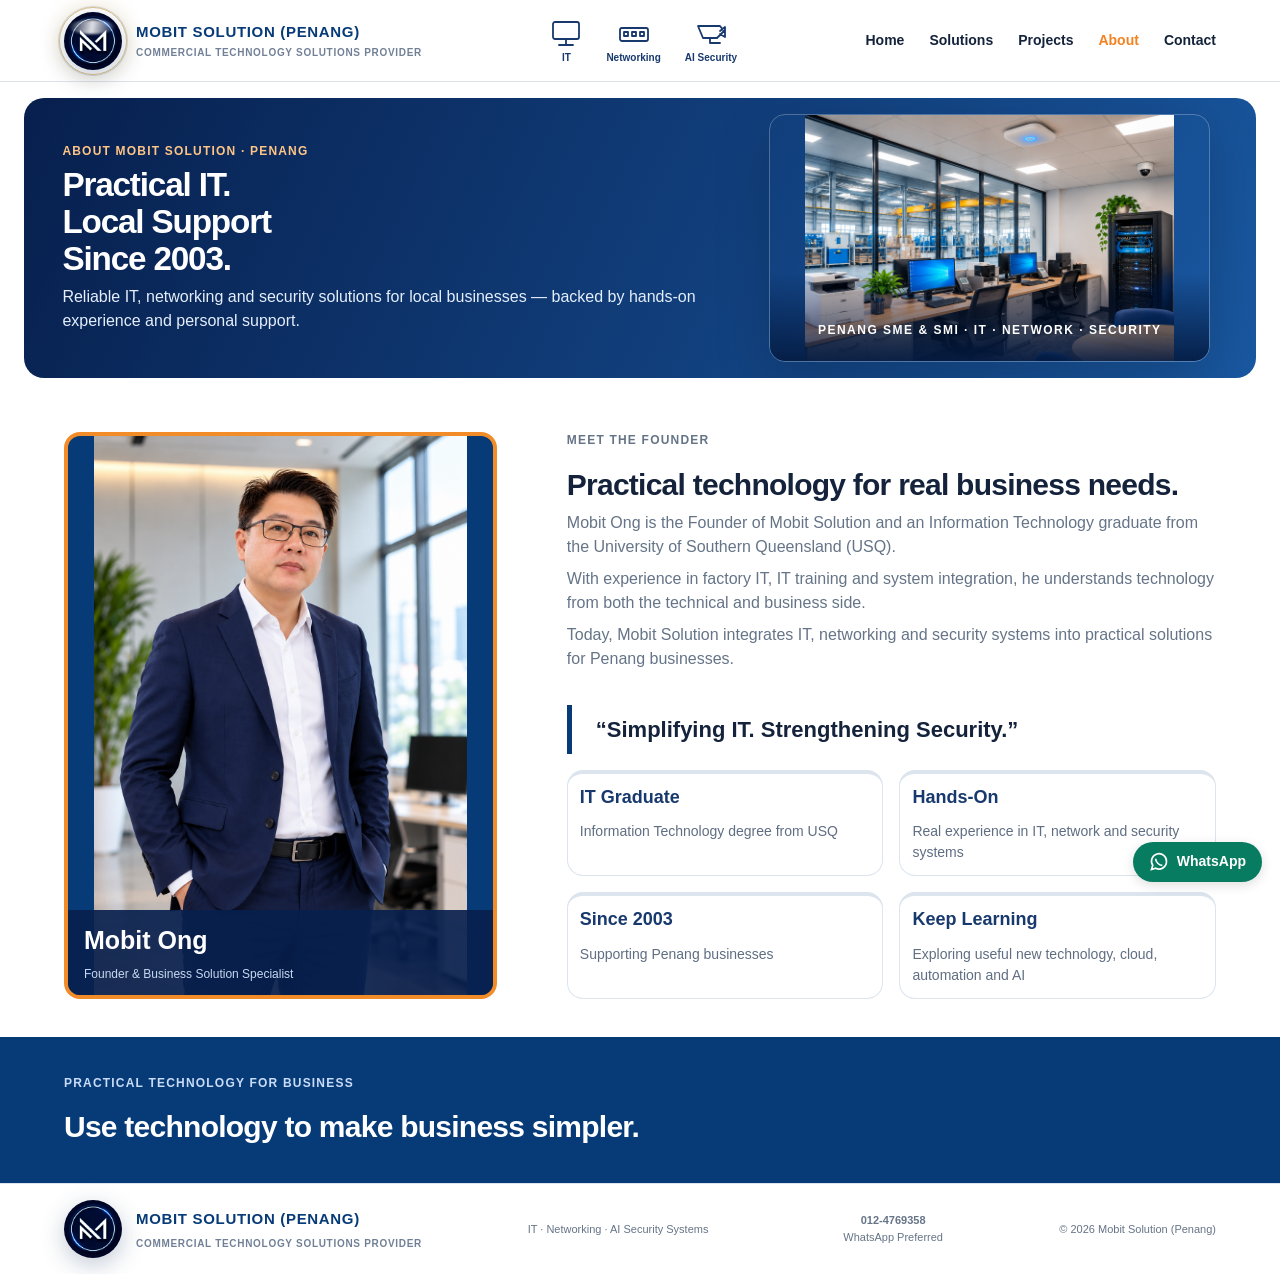
==== commit 28348513: "Refresh compact hero media standards" ====
--- a/about.html
+++ b/about.html
@@ -46,7 +46,7 @@
 <style id="rounded-hero-container">body[data-page="about.html"] .mobit-about-hero{border-radius:24px!important;overflow:hidden!important;isolation:isolate;box-sizing:border-box!important;width:calc(100% - 48px)!important;max-width:1600px!important;margin:16px auto!important}body[data-page="about.html"] .mobit-about-hero .uniform-hero-image,body[data-page="about.html"] .mobit-about-hero .mobit-about-office,body[data-page="about.html"] .mobit-about-hero .hero-flow{border-radius:24px!important;overflow:hidden!important}@media(max-width:850px){body[data-page="about.html"] .mobit-about-hero{width:calc(100% - 24px)!important;margin:12px auto!important;border-radius:18px!important}body[data-page="about.html"] .mobit-about-hero .uniform-hero-image,body[data-page="about.html"] .mobit-about-hero .mobit-about-office,body[data-page="about.html"] .mobit-about-hero .hero-flow{border-radius:18px!important}}</style>
 
 <style>.founder-values{display:grid;grid-template-columns:repeat(2,minmax(0,1fr));gap:12px;margin-top:16px}.founder-values .value-card{min-width:0;padding:14px!important;border:1px solid #dce4ee;border-top:4px solid #17396d;border-radius:16px;background:#fff}.founder-values .value-card b{display:block;font-size:18px;line-height:1.3;color:#17396d;margin-bottom:6px}.founder-values .value-card span{display:block;font-size:14px;line-height:1.5;color:#5f6e82}@media(max-width:480px){.founder-values{grid-template-columns:1fr}}</style><style id="founder-photo-fit">@media(min-width:851px){html body[data-page="about.html"] .section.about{align-items:stretch!important}html body[data-page="about.html"] .section.about>.portrait{position:relative!important;display:flex!important;flex-direction:column;align-self:stretch!important;min-height:0!important;height:auto!important;max-height:none!important;overflow:hidden;border-radius:16px}html body[data-page="about.html"] .section.about>.portrait>img{position:absolute!important;inset:0;width:100%!important;height:100%!important;max-height:none!important;object-fit:contain!important;object-position:center center!important;margin:0!important}html body[data-page="about.html"] .section.about>.portrait>.portrait-caption{position:relative!important;z-index:1;margin-top:auto;background:#071f4de8;color:white;padding:12px 16px}}@media(max-width:850px){html body[data-page="about.html"] .section.about>.portrait>img{width:100%!important;height:auto!important;max-height:480px!important;object-fit:contain!important}}</style>
-<style>.header-tech-icons{display:flex;align-items:center;justify-content:center;gap:24px;color:#17396d;flex:1;min-width:0}.header-tech-icons span{display:flex;flex-direction:column;align-items:center;gap:2px}.header-tech-icons svg{width:32px;height:32px}.header-tech-icons small{font:700 10px/1.2 Arial,sans-serif;white-space:nowrap}@media(max-width:1150px){.header-tech-icons{display:none}}</style><link rel="canonical" href="https://mobitsolution.com/about.html"><style id="commercial-upgrades">.modern-header .modern-brand small,.modern-footer .modern-brand small{font-size:10px!important;letter-spacing:.07em!important}.mobit-floating-wa{position:fixed;right:18px;bottom:18px;z-index:90;background:#087c60;color:#fff!important;border-radius:24px;padding:10px 16px;display:flex;align-items:center;gap:8px;font:700 14px/1.4 Arial,sans-serif;box-shadow:0 3px 12px #0002;text-decoration:none}.mobit-floating-wa svg{width:20px;height:20px}.mobit-trust{display:grid;grid-template-columns:repeat(4,1fr);gap:8px;margin:12px auto;max-width:1180px;padding:10px 16px;background:#f3f6fa;border:1px solid #dce4ee;border-radius:12px;color:#17396d;text-align:center;font:700 14px/1.5 Arial,sans-serif}.project-filters{display:flex;flex-wrap:wrap;gap:8px;margin:0 0 16px}.project-filters button{border:1px solid #dce4ee;background:white;color:#17396d;border-radius:20px;padding:8px 14px;font:700 14px Arial;cursor:pointer}.project-filters button[aria-pressed=true]{background:#17396d;color:white}.project-card[hidden]{display:none!important}.project-photos img{cursor:zoom-in}.mobit-photo-dialog{border:0;border-radius:12px;padding:12px;max-width:94vw;background:white}.mobit-photo-dialog::backdrop{background:#000b}.mobit-photo-dialog img{display:block;max-width:85vw;max-height:78vh;object-fit:contain}.mobit-photo-dialog button{display:block;margin:0 0 8px auto;padding:8px 12px;cursor:pointer}@media(max-width:850px){.mobit-floating-wa{bottom:82px;right:12px}.mobit-trust{grid-template-columns:repeat(2,1fr);margin:12px 16px}}</style><link rel="stylesheet" href="mobit-design-system.css?v=20261125-6"></head>
+<style>.header-tech-icons{display:flex;align-items:center;justify-content:center;gap:24px;color:#17396d;flex:1;min-width:0}.header-tech-icons span{display:flex;flex-direction:column;align-items:center;gap:2px}.header-tech-icons svg{width:32px;height:32px}.header-tech-icons small{font:700 10px/1.2 Arial,sans-serif;white-space:nowrap}@media(max-width:1150px){.header-tech-icons{display:none}}</style><link rel="canonical" href="https://mobitsolution.com/about.html"><style id="commercial-upgrades">.modern-header .modern-brand small,.modern-footer .modern-brand small{font-size:10px!important;letter-spacing:.07em!important}.mobit-floating-wa{position:fixed;right:18px;bottom:18px;z-index:90;background:#087c60;color:#fff!important;border-radius:24px;padding:10px 16px;display:flex;align-items:center;gap:8px;font:700 14px/1.4 Arial,sans-serif;box-shadow:0 3px 12px #0002;text-decoration:none}.mobit-floating-wa svg{width:20px;height:20px}.mobit-trust{display:grid;grid-template-columns:repeat(4,1fr);gap:8px;margin:12px auto;max-width:1180px;padding:10px 16px;background:#f3f6fa;border:1px solid #dce4ee;border-radius:12px;color:#17396d;text-align:center;font:700 14px/1.5 Arial,sans-serif}.project-filters{display:flex;flex-wrap:wrap;gap:8px;margin:0 0 16px}.project-filters button{border:1px solid #dce4ee;background:white;color:#17396d;border-radius:20px;padding:8px 14px;font:700 14px Arial;cursor:pointer}.project-filters button[aria-pressed=true]{background:#17396d;color:white}.project-card[hidden]{display:none!important}.project-photos img{cursor:zoom-in}.mobit-photo-dialog{border:0;border-radius:12px;padding:12px;max-width:94vw;background:white}.mobit-photo-dialog::backdrop{background:#000b}.mobit-photo-dialog img{display:block;max-width:85vw;max-height:78vh;object-fit:contain}.mobit-photo-dialog button{display:block;margin:0 0 8px auto;padding:8px 12px;cursor:pointer}@media(max-width:850px){.mobit-floating-wa{bottom:82px;right:12px}.mobit-trust{grid-template-columns:repeat(2,1fr);margin:12px 16px}}</style><link rel="stylesheet" href="mobit-design-system.css?v=20261125-7"></head>
 <body data-page="about.html">
 <header class="modern-header"><a class="modern-brand" href="index.html"><img src="assets/mobit-logo.webp" alt="Mobit Solution Penang"><span><b>MOBIT SOLUTION (PENANG)</b><small>COMMERCIAL TECHNOLOGY SOLUTIONS PROVIDER</small></span></a><div class="header-tech-icons" aria-label="IT, Networking and CCTV"><span><svg viewBox="0 0 32 32" fill="none" stroke="currentColor" stroke-width="1.8" stroke-linecap="round" stroke-linejoin="round" aria-hidden="true"><rect x="3" y="4" width="26" height="17" rx="2"/><path d="M16 21v6m-7 0h14"/></svg><small>IT</small></span><span><svg viewBox="0 0 32 32" fill="none" stroke="currentColor" stroke-width="1.8" stroke-linecap="round" stroke-linejoin="round" aria-hidden="true"><rect x="2" y="10" width="28" height="13" rx="2"/><path d="M6 14h4v4H6zm8 0h4v4h-4zm8 0h4v4h-4z"/></svg><small>Networking</small></span><span><svg viewBox="0 0 32 32" fill="none" stroke="currentColor" stroke-width="1.8" stroke-linecap="round" stroke-linejoin="round" aria-hidden="true"><path d="M3 8h22l4 5-7 7H8L3 8zm12 12v5h10m0-12 5-4v10l-5-3"/></svg><small>AI Security</small></span></div><button class="modern-menu" aria-label="Open navigation menu" aria-expanded="false"><span>MENU</span><b aria-hidden="true">☰</b></button><nav class="modern-nav"><a href="index.html">Home</a><a href="products.html">Solutions</a><a href="projects.html">Projects</a><a class="active" aria-current="page" href="about.html">About</a><a href="contact.html">Contact</a></nav></header>
 <main>
--- a/mobit-design-system.css
+++ b/mobit-design-system.css
@@ -91,3 +91,9 @@
 html body main .compact-hero .hero-copy .hero-actions,html body main .uniform-split-hero .actions{margin-top:8px!important}
 }
 @media(max-width:850px){html body[data-page] main :is(.compact-hero,.uniform-split-hero,.mobit-about-hero){height:auto!important;min-height:0!important;max-height:none!important;padding:16px!important;gap:12px!important}html body main :is(.uniform-hero-image,.mobit-about-office){height:200px!important;max-height:200px!important}}
+
+/* Compact hero media v7: preserve complete image, consistent proportions */
+html body[data-page] main :is(.uniform-split-hero,.mobit-about-hero) :is(.uniform-hero-image,.mobit-about-office){width:100%!important;max-width:441px!important;height:auto!important;min-height:0!important;max-height:248px!important;aspect-ratio:16/9!important;margin:0 auto!important;padding:0!important;border-radius:16px!important;overflow:hidden!important;background:transparent!important}
+html body[data-page] main :is(.uniform-split-hero,.mobit-about-hero) :is(.uniform-hero-image,.mobit-about-office) img{display:block!important;width:100%!important;height:100%!important;object-fit:contain!important;object-position:center!important}
+@media(min-width:851px){html body[data-page] main :is(.compact-hero,.uniform-split-hero,.mobit-about-hero){padding:16px 3%!important;gap:16px!important}}
+@media(max-width:850px){html body[data-page] main :is(.uniform-split-hero,.mobit-about-hero) :is(.uniform-hero-image,.mobit-about-office){max-width:356px!important;max-height:200px!important}}
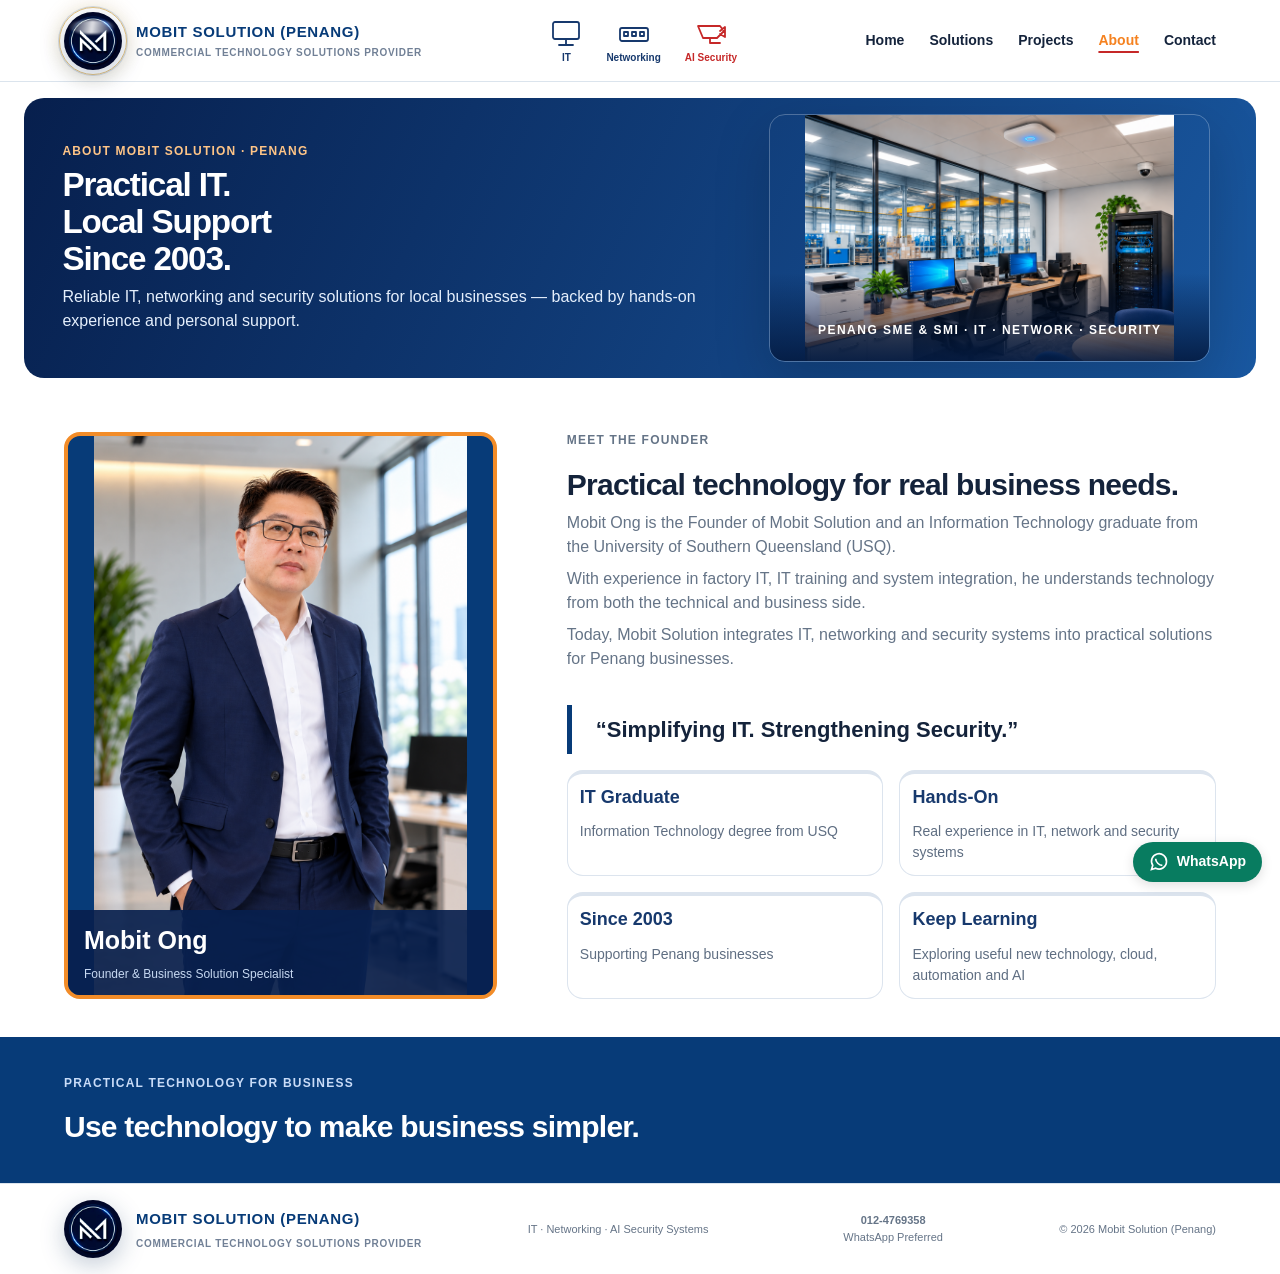
==== commit ce61341a: "Apply corporate red accent stylesheet" ====
--- a/about.html
+++ b/about.html
@@ -46,7 +46,7 @@
 <style id="rounded-hero-container">body[data-page="about.html"] .mobit-about-hero{border-radius:24px!important;overflow:hidden!important;isolation:isolate;box-sizing:border-box!important;width:calc(100% - 48px)!important;max-width:1600px!important;margin:16px auto!important}body[data-page="about.html"] .mobit-about-hero .uniform-hero-image,body[data-page="about.html"] .mobit-about-hero .mobit-about-office,body[data-page="about.html"] .mobit-about-hero .hero-flow{border-radius:24px!important;overflow:hidden!important}@media(max-width:850px){body[data-page="about.html"] .mobit-about-hero{width:calc(100% - 24px)!important;margin:12px auto!important;border-radius:18px!important}body[data-page="about.html"] .mobit-about-hero .uniform-hero-image,body[data-page="about.html"] .mobit-about-hero .mobit-about-office,body[data-page="about.html"] .mobit-about-hero .hero-flow{border-radius:18px!important}}</style>
 
 <style>.founder-values{display:grid;grid-template-columns:repeat(2,minmax(0,1fr));gap:12px;margin-top:16px}.founder-values .value-card{min-width:0;padding:14px!important;border:1px solid #dce4ee;border-top:4px solid #17396d;border-radius:16px;background:#fff}.founder-values .value-card b{display:block;font-size:18px;line-height:1.3;color:#17396d;margin-bottom:6px}.founder-values .value-card span{display:block;font-size:14px;line-height:1.5;color:#5f6e82}@media(max-width:480px){.founder-values{grid-template-columns:1fr}}</style><style id="founder-photo-fit">@media(min-width:851px){html body[data-page="about.html"] .section.about{align-items:stretch!important}html body[data-page="about.html"] .section.about>.portrait{position:relative!important;display:flex!important;flex-direction:column;align-self:stretch!important;min-height:0!important;height:auto!important;max-height:none!important;overflow:hidden;border-radius:16px}html body[data-page="about.html"] .section.about>.portrait>img{position:absolute!important;inset:0;width:100%!important;height:100%!important;max-height:none!important;object-fit:contain!important;object-position:center center!important;margin:0!important}html body[data-page="about.html"] .section.about>.portrait>.portrait-caption{position:relative!important;z-index:1;margin-top:auto;background:#071f4de8;color:white;padding:12px 16px}}@media(max-width:850px){html body[data-page="about.html"] .section.about>.portrait>img{width:100%!important;height:auto!important;max-height:480px!important;object-fit:contain!important}}</style>
-<style>.header-tech-icons{display:flex;align-items:center;justify-content:center;gap:24px;color:#17396d;flex:1;min-width:0}.header-tech-icons span{display:flex;flex-direction:column;align-items:center;gap:2px}.header-tech-icons svg{width:32px;height:32px}.header-tech-icons small{font:700 10px/1.2 Arial,sans-serif;white-space:nowrap}@media(max-width:1150px){.header-tech-icons{display:none}}</style><link rel="canonical" href="https://mobitsolution.com/about.html"><style id="commercial-upgrades">.modern-header .modern-brand small,.modern-footer .modern-brand small{font-size:10px!important;letter-spacing:.07em!important}.mobit-floating-wa{position:fixed;right:18px;bottom:18px;z-index:90;background:#087c60;color:#fff!important;border-radius:24px;padding:10px 16px;display:flex;align-items:center;gap:8px;font:700 14px/1.4 Arial,sans-serif;box-shadow:0 3px 12px #0002;text-decoration:none}.mobit-floating-wa svg{width:20px;height:20px}.mobit-trust{display:grid;grid-template-columns:repeat(4,1fr);gap:8px;margin:12px auto;max-width:1180px;padding:10px 16px;background:#f3f6fa;border:1px solid #dce4ee;border-radius:12px;color:#17396d;text-align:center;font:700 14px/1.5 Arial,sans-serif}.project-filters{display:flex;flex-wrap:wrap;gap:8px;margin:0 0 16px}.project-filters button{border:1px solid #dce4ee;background:white;color:#17396d;border-radius:20px;padding:8px 14px;font:700 14px Arial;cursor:pointer}.project-filters button[aria-pressed=true]{background:#17396d;color:white}.project-card[hidden]{display:none!important}.project-photos img{cursor:zoom-in}.mobit-photo-dialog{border:0;border-radius:12px;padding:12px;max-width:94vw;background:white}.mobit-photo-dialog::backdrop{background:#000b}.mobit-photo-dialog img{display:block;max-width:85vw;max-height:78vh;object-fit:contain}.mobit-photo-dialog button{display:block;margin:0 0 8px auto;padding:8px 12px;cursor:pointer}@media(max-width:850px){.mobit-floating-wa{bottom:82px;right:12px}.mobit-trust{grid-template-columns:repeat(2,1fr);margin:12px 16px}}</style><link rel="stylesheet" href="mobit-design-system.css?v=20261125-7"></head>
+<style>.header-tech-icons{display:flex;align-items:center;justify-content:center;gap:24px;color:#17396d;flex:1;min-width:0}.header-tech-icons span{display:flex;flex-direction:column;align-items:center;gap:2px}.header-tech-icons svg{width:32px;height:32px}.header-tech-icons small{font:700 10px/1.2 Arial,sans-serif;white-space:nowrap}@media(max-width:1150px){.header-tech-icons{display:none}}</style><link rel="canonical" href="https://mobitsolution.com/about.html"><style id="commercial-upgrades">.modern-header .modern-brand small,.modern-footer .modern-brand small{font-size:10px!important;letter-spacing:.07em!important}.mobit-floating-wa{position:fixed;right:18px;bottom:18px;z-index:90;background:#087c60;color:#fff!important;border-radius:24px;padding:10px 16px;display:flex;align-items:center;gap:8px;font:700 14px/1.4 Arial,sans-serif;box-shadow:0 3px 12px #0002;text-decoration:none}.mobit-floating-wa svg{width:20px;height:20px}.mobit-trust{display:grid;grid-template-columns:repeat(4,1fr);gap:8px;margin:12px auto;max-width:1180px;padding:10px 16px;background:#f3f6fa;border:1px solid #dce4ee;border-radius:12px;color:#17396d;text-align:center;font:700 14px/1.5 Arial,sans-serif}.project-filters{display:flex;flex-wrap:wrap;gap:8px;margin:0 0 16px}.project-filters button{border:1px solid #dce4ee;background:white;color:#17396d;border-radius:20px;padding:8px 14px;font:700 14px Arial;cursor:pointer}.project-filters button[aria-pressed=true]{background:#17396d;color:white}.project-card[hidden]{display:none!important}.project-photos img{cursor:zoom-in}.mobit-photo-dialog{border:0;border-radius:12px;padding:12px;max-width:94vw;background:white}.mobit-photo-dialog::backdrop{background:#000b}.mobit-photo-dialog img{display:block;max-width:85vw;max-height:78vh;object-fit:contain}.mobit-photo-dialog button{display:block;margin:0 0 8px auto;padding:8px 12px;cursor:pointer}@media(max-width:850px){.mobit-floating-wa{bottom:82px;right:12px}.mobit-trust{grid-template-columns:repeat(2,1fr);margin:12px 16px}}</style><link rel="stylesheet" href="mobit-design-system.css?v=20261125-8"></head>
 <body data-page="about.html">
 <header class="modern-header"><a class="modern-brand" href="index.html"><img src="assets/mobit-logo.webp" alt="Mobit Solution Penang"><span><b>MOBIT SOLUTION (PENANG)</b><small>COMMERCIAL TECHNOLOGY SOLUTIONS PROVIDER</small></span></a><div class="header-tech-icons" aria-label="IT, Networking and CCTV"><span><svg viewBox="0 0 32 32" fill="none" stroke="currentColor" stroke-width="1.8" stroke-linecap="round" stroke-linejoin="round" aria-hidden="true"><rect x="3" y="4" width="26" height="17" rx="2"/><path d="M16 21v6m-7 0h14"/></svg><small>IT</small></span><span><svg viewBox="0 0 32 32" fill="none" stroke="currentColor" stroke-width="1.8" stroke-linecap="round" stroke-linejoin="round" aria-hidden="true"><rect x="2" y="10" width="28" height="13" rx="2"/><path d="M6 14h4v4H6zm8 0h4v4h-4zm8 0h4v4h-4z"/></svg><small>Networking</small></span><span><svg viewBox="0 0 32 32" fill="none" stroke="currentColor" stroke-width="1.8" stroke-linecap="round" stroke-linejoin="round" aria-hidden="true"><path d="M3 8h22l4 5-7 7H8L3 8zm12 12v5h10m0-12 5-4v10l-5-3"/></svg><small>AI Security</small></span></div><button class="modern-menu" aria-label="Open navigation menu" aria-expanded="false"><span>MENU</span><b aria-hidden="true">☰</b></button><nav class="modern-nav"><a href="index.html">Home</a><a href="products.html">Solutions</a><a href="projects.html">Projects</a><a class="active" aria-current="page" href="about.html">About</a><a href="contact.html">Contact</a></nav></header>
 <main>
--- a/mobit-design-system.css
+++ b/mobit-design-system.css
@@ -97,3 +97,11 @@
 html body[data-page] main :is(.uniform-split-hero,.mobit-about-hero) :is(.uniform-hero-image,.mobit-about-office) img{display:block!important;width:100%!important;height:100%!important;object-fit:contain!important;object-position:center!important}
 @media(min-width:851px){html body[data-page] main :is(.compact-hero,.uniform-split-hero,.mobit-about-hero){padding:16px 3%!important;gap:16px!important}}
 @media(max-width:850px){html body[data-page] main :is(.uniform-split-hero,.mobit-about-hero) :is(.uniform-hero-image,.mobit-about-office){max-width:356px!important;max-height:200px!important}}
+
+/* Corporate red accents */
+:root{--mobit-red:#c62828;--mobit-red-light:#ffb4b4}
+html body .header-tech-icons span:last-child{color:var(--mobit-red)!important}
+html body main .compact-hero .hero-copy h1 span{color:var(--mobit-red-light)!important}
+html body main :is(.section-head,.heading,.coverage-business-head) h2,html body main .solution-overview .overview-wrap>h2{border-inline-start:4px solid var(--mobit-red);padding-inline-start:10px}
+html body main .mobit-trust span:first-child{color:var(--mobit-red)!important}
+html body header nav a:is(.active,[aria-current="page"]){text-decoration:underline;text-decoration-color:var(--mobit-red);text-decoration-thickness:2px;text-underline-offset:6px}
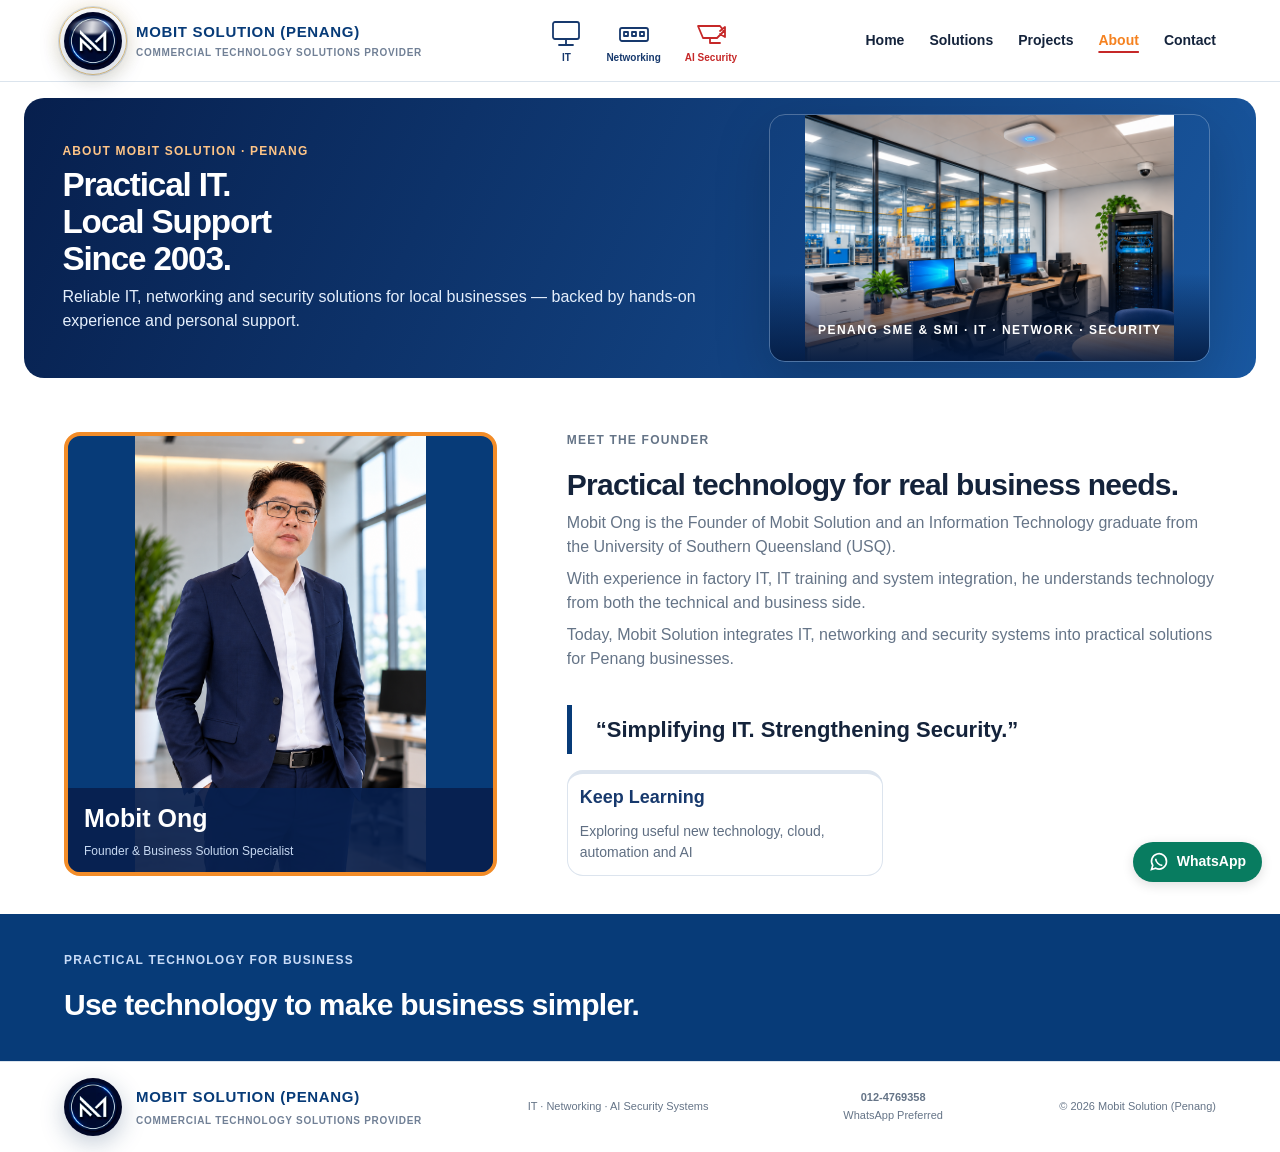
==== commit 86b6c1ee: "Consolidate repeated content and clarify page purpose" ====
--- a/about.html
+++ b/about.html
@@ -51,7 +51,7 @@
 <header class="modern-header"><a class="modern-brand" href="index.html"><img src="assets/mobit-logo.webp" alt="Mobit Solution Penang"><span><b>MOBIT SOLUTION (PENANG)</b><small>COMMERCIAL TECHNOLOGY SOLUTIONS PROVIDER</small></span></a><div class="header-tech-icons" aria-label="IT, Networking and CCTV"><span><svg viewBox="0 0 32 32" fill="none" stroke="currentColor" stroke-width="1.8" stroke-linecap="round" stroke-linejoin="round" aria-hidden="true"><rect x="3" y="4" width="26" height="17" rx="2"/><path d="M16 21v6m-7 0h14"/></svg><small>IT</small></span><span><svg viewBox="0 0 32 32" fill="none" stroke="currentColor" stroke-width="1.8" stroke-linecap="round" stroke-linejoin="round" aria-hidden="true"><rect x="2" y="10" width="28" height="13" rx="2"/><path d="M6 14h4v4H6zm8 0h4v4h-4zm8 0h4v4h-4z"/></svg><small>Networking</small></span><span><svg viewBox="0 0 32 32" fill="none" stroke="currentColor" stroke-width="1.8" stroke-linecap="round" stroke-linejoin="round" aria-hidden="true"><path d="M3 8h22l4 5-7 7H8L3 8zm12 12v5h10m0-12 5-4v10l-5-3"/></svg><small>AI Security</small></span></div><button class="modern-menu" aria-label="Open navigation menu" aria-expanded="false"><span>MENU</span><b aria-hidden="true">☰</b></button><nav class="modern-nav"><a href="index.html">Home</a><a href="products.html">Solutions</a><a href="projects.html">Projects</a><a class="active" aria-current="page" href="about.html">About</a><a href="contact.html">Contact</a></nav></header>
 <main>
 <section class="tech-intro mobit-about-hero"><div class="mobit-about-copy"><p class="eyebrow">ABOUT MOBIT SOLUTION · PENANG</p><h1>Practical IT.<br>Local Support<br>Since 2003.</h1><p class="intro-copy">Reliable IT, networking and security solutions for local businesses — backed by hands-on experience and personal support.</p></div><div class="mobit-about-office" aria-label="Penang SME and SMI business technology environment"><img src="assets/Modern%20Office%20Overlooking%20a%20Bright%20Factory.png" alt="Modern office overlooking a bright factory, representing Penang SME and SMI IT and networking environments" loading="eager"><div class="mobit-about-office-caption">PENANG SME &amp; SMI · IT · NETWORK · SECURITY</div></div></section>
-<section class="section about"><div class="portrait"><img src="assets/ongong2027.png" alt="Mobit Ong, Founder of Mobit Solution"><div class="portrait-caption"><b>Mobit Ong</b><span>Founder & Business Solution Specialist</span></div></div><div class="content"><p class="eyebrow">MEET THE FOUNDER</p><h2>Practical technology for real business needs.</h2><p>Mobit Ong is the Founder of Mobit Solution and an Information Technology graduate from the University of Southern Queensland (USQ).</p><p>With experience in factory IT, IT training and system integration, he understands technology from both the technical and business side.</p><p>Today, Mobit Solution integrates IT, networking and security systems into practical solutions for Penang businesses.</p><blockquote>“Simplifying IT. Strengthening Security.”</blockquote><div class="founder-values"><article class="value-card"><b>IT Graduate</b><span>Information Technology degree from USQ</span></article><article class="value-card"><b>Hands-On</b><span>Real experience in IT, network and security systems</span></article><article class="value-card"><b>Since 2003</b><span>Supporting Penang businesses</span></article><article class="value-card"><b>Keep Learning</b><span>Exploring useful new technology, cloud, automation and AI</span></article></div></div></section>
+<section class="section about"><div class="portrait"><img src="assets/ongong2027.png" alt="Mobit Ong, Founder of Mobit Solution"><div class="portrait-caption"><b>Mobit Ong</b><span>Founder & Business Solution Specialist</span></div></div><div class="content"><p class="eyebrow">MEET THE FOUNDER</p><h2>Practical technology for real business needs.</h2><p>Mobit Ong is the Founder of Mobit Solution and an Information Technology graduate from the University of Southern Queensland (USQ).</p><p>With experience in factory IT, IT training and system integration, he understands technology from both the technical and business side.</p><p>Today, Mobit Solution integrates IT, networking and security systems into practical solutions for Penang businesses.</p><blockquote>“Simplifying IT. Strengthening Security.”</blockquote><div class="founder-values"><article class="value-card"><b>Keep Learning</b><span>Exploring useful new technology, cloud, automation and AI</span></article></div></div></section>
 
 <section class="final"><div><p class="eyebrow" style="color:#c9dcf8">PRACTICAL TECHNOLOGY FOR BUSINESS</p><h2>Use technology to make business simpler.</h2></div></section>
 </main>
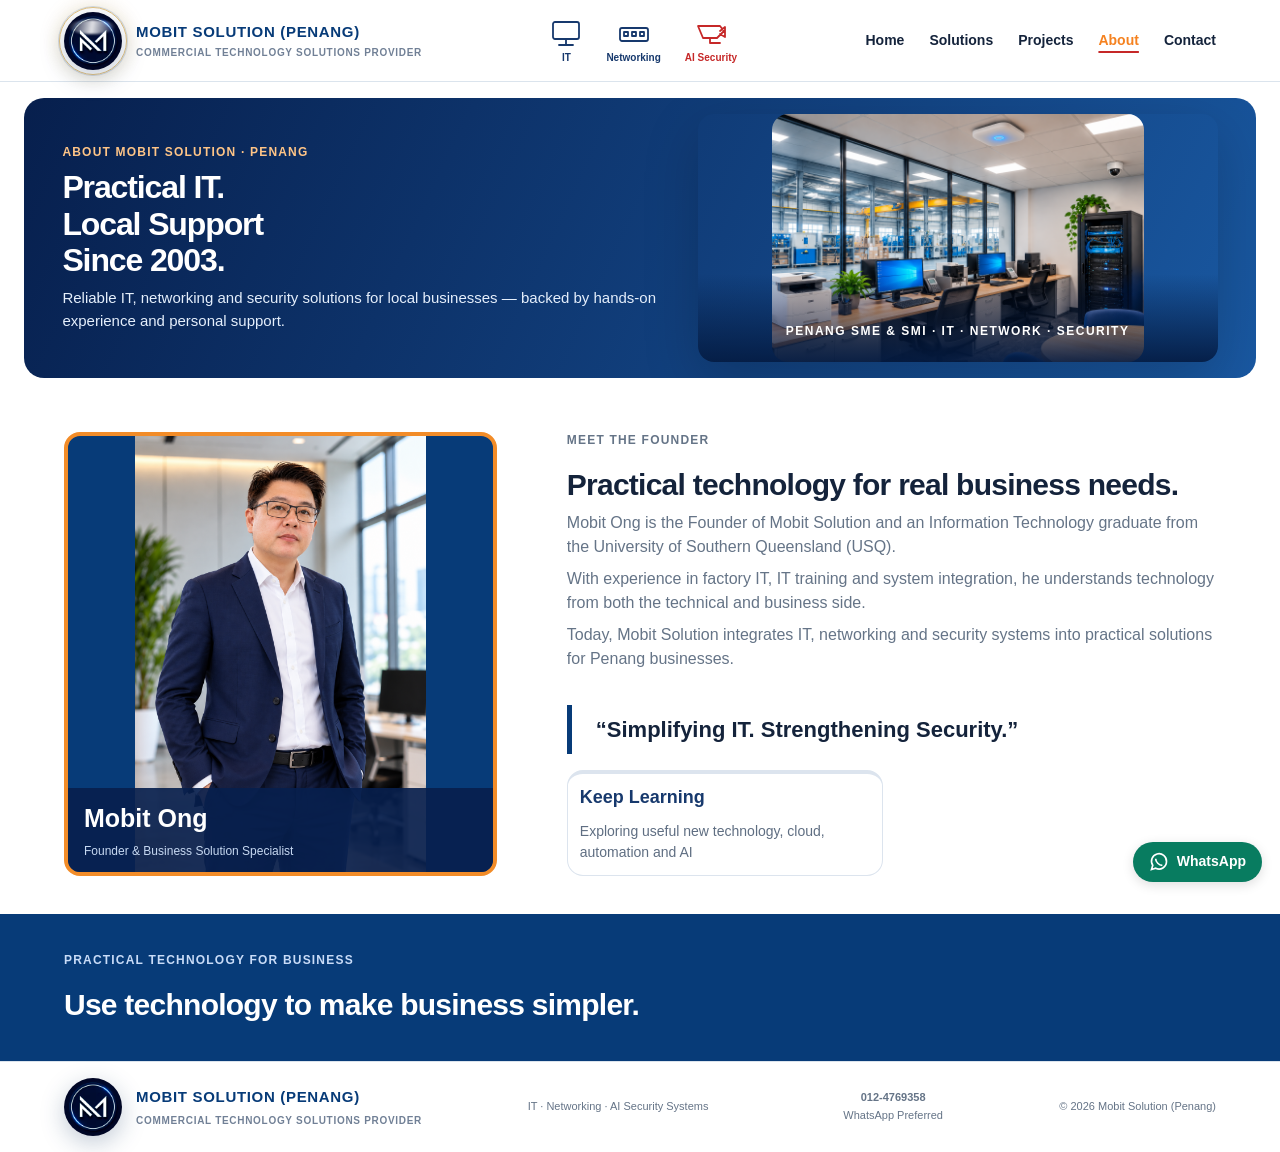
==== commit ee57a9ec: "Refresh compact centered hero layout" ====
--- a/about.html
+++ b/about.html
@@ -46,7 +46,7 @@
 <style id="rounded-hero-container">body[data-page="about.html"] .mobit-about-hero{border-radius:24px!important;overflow:hidden!important;isolation:isolate;box-sizing:border-box!important;width:calc(100% - 48px)!important;max-width:1600px!important;margin:16px auto!important}body[data-page="about.html"] .mobit-about-hero .uniform-hero-image,body[data-page="about.html"] .mobit-about-hero .mobit-about-office,body[data-page="about.html"] .mobit-about-hero .hero-flow{border-radius:24px!important;overflow:hidden!important}@media(max-width:850px){body[data-page="about.html"] .mobit-about-hero{width:calc(100% - 24px)!important;margin:12px auto!important;border-radius:18px!important}body[data-page="about.html"] .mobit-about-hero .uniform-hero-image,body[data-page="about.html"] .mobit-about-hero .mobit-about-office,body[data-page="about.html"] .mobit-about-hero .hero-flow{border-radius:18px!important}}</style>
 
 <style>.founder-values{display:grid;grid-template-columns:repeat(2,minmax(0,1fr));gap:12px;margin-top:16px}.founder-values .value-card{min-width:0;padding:14px!important;border:1px solid #dce4ee;border-top:4px solid #17396d;border-radius:16px;background:#fff}.founder-values .value-card b{display:block;font-size:18px;line-height:1.3;color:#17396d;margin-bottom:6px}.founder-values .value-card span{display:block;font-size:14px;line-height:1.5;color:#5f6e82}@media(max-width:480px){.founder-values{grid-template-columns:1fr}}</style><style id="founder-photo-fit">@media(min-width:851px){html body[data-page="about.html"] .section.about{align-items:stretch!important}html body[data-page="about.html"] .section.about>.portrait{position:relative!important;display:flex!important;flex-direction:column;align-self:stretch!important;min-height:0!important;height:auto!important;max-height:none!important;overflow:hidden;border-radius:16px}html body[data-page="about.html"] .section.about>.portrait>img{position:absolute!important;inset:0;width:100%!important;height:100%!important;max-height:none!important;object-fit:contain!important;object-position:center center!important;margin:0!important}html body[data-page="about.html"] .section.about>.portrait>.portrait-caption{position:relative!important;z-index:1;margin-top:auto;background:#071f4de8;color:white;padding:12px 16px}}@media(max-width:850px){html body[data-page="about.html"] .section.about>.portrait>img{width:100%!important;height:auto!important;max-height:480px!important;object-fit:contain!important}}</style>
-<style>.header-tech-icons{display:flex;align-items:center;justify-content:center;gap:24px;color:#17396d;flex:1;min-width:0}.header-tech-icons span{display:flex;flex-direction:column;align-items:center;gap:2px}.header-tech-icons svg{width:32px;height:32px}.header-tech-icons small{font:700 10px/1.2 Arial,sans-serif;white-space:nowrap}@media(max-width:1150px){.header-tech-icons{display:none}}</style><link rel="canonical" href="https://mobitsolution.com/about.html"><style id="commercial-upgrades">.modern-header .modern-brand small,.modern-footer .modern-brand small{font-size:10px!important;letter-spacing:.07em!important}.mobit-floating-wa{position:fixed;right:18px;bottom:18px;z-index:90;background:#087c60;color:#fff!important;border-radius:24px;padding:10px 16px;display:flex;align-items:center;gap:8px;font:700 14px/1.4 Arial,sans-serif;box-shadow:0 3px 12px #0002;text-decoration:none}.mobit-floating-wa svg{width:20px;height:20px}.mobit-trust{display:grid;grid-template-columns:repeat(4,1fr);gap:8px;margin:12px auto;max-width:1180px;padding:10px 16px;background:#f3f6fa;border:1px solid #dce4ee;border-radius:12px;color:#17396d;text-align:center;font:700 14px/1.5 Arial,sans-serif}.project-filters{display:flex;flex-wrap:wrap;gap:8px;margin:0 0 16px}.project-filters button{border:1px solid #dce4ee;background:white;color:#17396d;border-radius:20px;padding:8px 14px;font:700 14px Arial;cursor:pointer}.project-filters button[aria-pressed=true]{background:#17396d;color:white}.project-card[hidden]{display:none!important}.project-photos img{cursor:zoom-in}.mobit-photo-dialog{border:0;border-radius:12px;padding:12px;max-width:94vw;background:white}.mobit-photo-dialog::backdrop{background:#000b}.mobit-photo-dialog img{display:block;max-width:85vw;max-height:78vh;object-fit:contain}.mobit-photo-dialog button{display:block;margin:0 0 8px auto;padding:8px 12px;cursor:pointer}@media(max-width:850px){.mobit-floating-wa{bottom:82px;right:12px}.mobit-trust{grid-template-columns:repeat(2,1fr);margin:12px 16px}}</style><link rel="stylesheet" href="mobit-design-system.css?v=20261125-8"></head>
+<style>.header-tech-icons{display:flex;align-items:center;justify-content:center;gap:24px;color:#17396d;flex:1;min-width:0}.header-tech-icons span{display:flex;flex-direction:column;align-items:center;gap:2px}.header-tech-icons svg{width:32px;height:32px}.header-tech-icons small{font:700 10px/1.2 Arial,sans-serif;white-space:nowrap}@media(max-width:1150px){.header-tech-icons{display:none}}</style><link rel="canonical" href="https://mobitsolution.com/about.html"><style id="commercial-upgrades">.modern-header .modern-brand small,.modern-footer .modern-brand small{font-size:10px!important;letter-spacing:.07em!important}.mobit-floating-wa{position:fixed;right:18px;bottom:18px;z-index:90;background:#087c60;color:#fff!important;border-radius:24px;padding:10px 16px;display:flex;align-items:center;gap:8px;font:700 14px/1.4 Arial,sans-serif;box-shadow:0 3px 12px #0002;text-decoration:none}.mobit-floating-wa svg{width:20px;height:20px}.mobit-trust{display:grid;grid-template-columns:repeat(4,1fr);gap:8px;margin:12px auto;max-width:1180px;padding:10px 16px;background:#f3f6fa;border:1px solid #dce4ee;border-radius:12px;color:#17396d;text-align:center;font:700 14px/1.5 Arial,sans-serif}.project-filters{display:flex;flex-wrap:wrap;gap:8px;margin:0 0 16px}.project-filters button{border:1px solid #dce4ee;background:white;color:#17396d;border-radius:20px;padding:8px 14px;font:700 14px Arial;cursor:pointer}.project-filters button[aria-pressed=true]{background:#17396d;color:white}.project-card[hidden]{display:none!important}.project-photos img{cursor:zoom-in}.mobit-photo-dialog{border:0;border-radius:12px;padding:12px;max-width:94vw;background:white}.mobit-photo-dialog::backdrop{background:#000b}.mobit-photo-dialog img{display:block;max-width:85vw;max-height:78vh;object-fit:contain}.mobit-photo-dialog button{display:block;margin:0 0 8px auto;padding:8px 12px;cursor:pointer}@media(max-width:850px){.mobit-floating-wa{bottom:82px;right:12px}.mobit-trust{grid-template-columns:repeat(2,1fr);margin:12px 16px}}</style><link rel="stylesheet" href="mobit-design-system.css?v=20261125-10"></head>
 <body data-page="about.html">
 <header class="modern-header"><a class="modern-brand" href="index.html"><img src="assets/mobit-logo.webp" alt="Mobit Solution Penang"><span><b>MOBIT SOLUTION (PENANG)</b><small>COMMERCIAL TECHNOLOGY SOLUTIONS PROVIDER</small></span></a><div class="header-tech-icons" aria-label="IT, Networking and CCTV"><span><svg viewBox="0 0 32 32" fill="none" stroke="currentColor" stroke-width="1.8" stroke-linecap="round" stroke-linejoin="round" aria-hidden="true"><rect x="3" y="4" width="26" height="17" rx="2"/><path d="M16 21v6m-7 0h14"/></svg><small>IT</small></span><span><svg viewBox="0 0 32 32" fill="none" stroke="currentColor" stroke-width="1.8" stroke-linecap="round" stroke-linejoin="round" aria-hidden="true"><rect x="2" y="10" width="28" height="13" rx="2"/><path d="M6 14h4v4H6zm8 0h4v4h-4zm8 0h4v4h-4z"/></svg><small>Networking</small></span><span><svg viewBox="0 0 32 32" fill="none" stroke="currentColor" stroke-width="1.8" stroke-linecap="round" stroke-linejoin="round" aria-hidden="true"><path d="M3 8h22l4 5-7 7H8L3 8zm12 12v5h10m0-12 5-4v10l-5-3"/></svg><small>AI Security</small></span></div><button class="modern-menu" aria-label="Open navigation menu" aria-expanded="false"><span>MENU</span><b aria-hidden="true">☰</b></button><nav class="modern-nav"><a href="index.html">Home</a><a href="products.html">Solutions</a><a href="projects.html">Projects</a><a class="active" aria-current="page" href="about.html">About</a><a href="contact.html">Contact</a></nav></header>
 <main>
--- a/mobit-design-system.css
+++ b/mobit-design-system.css
@@ -105,3 +105,20 @@
 html body main :is(.section-head,.heading,.coverage-business-head) h2,html body main .solution-overview .overview-wrap>h2{border-inline-start:4px solid var(--mobit-red);padding-inline-start:10px}
 html body main .mobit-trust span:first-child{color:var(--mobit-red)!important}
 html body header nav a:is(.active,[aria-current="page"]){text-decoration:underline;text-decoration-color:var(--mobit-red);text-decoration-thickness:2px;text-underline-offset:6px}
+
+/* Compact product specification tags */
+html body main .product-card .mini-tags{display:flex!important;flex-wrap:wrap!important;gap:4px!important;padding:0!important;margin:6px 0 0!important;list-style:none!important}
+html body main .product-card .mini-tags li{font-size:12px!important;font-weight:500!important;line-height:1.3!important;padding:3px 8px!important;margin:0!important;border-radius:6px!important;background:#edf2f8!important;color:#53657c!important;max-width:100%!important;white-space:normal!important;min-height:0!important}
+@media(max-width:700px){html body main .product-card .mini-tags li{font-size:11px!important}}
+
+/* Center compact hero content and remove image letterboxing */
+@media(min-width:851px){
+html body[data-page] main :is(.uniform-split-hero,.mobit-about-hero){grid-template-columns:minmax(0,636px) minmax(0,520px)!important;justify-content:center!important;gap:24px!important;min-height:250px!important;padding:16px 3%!important}
+html body main .compact-hero .hero-layout{width:100%!important;max-width:1200px!important;margin-inline:auto!important;grid-template-columns:minmax(0,636px) minmax(0,520px)!important;justify-content:center!important;gap:24px!important;min-height:218px!important}
+html body[data-page] main .compact-hero{min-height:250px!important}
+html body[data-page] main :is(.compact-hero,.uniform-split-hero,.mobit-about-hero) h1,html body[data-page] main :is(.compact-hero,.uniform-split-hero,.mobit-about-hero) h1 span{font-size:32px!important;line-height:1.15!important}
+html body[data-page] main :is(.uniform-split-hero,.mobit-about-hero) > div:first-child > p:not(.eyebrow){font-size:15px!important}
+}
+html body[data-page] main :is(.uniform-split-hero,.mobit-about-hero) :is(.uniform-hero-image,.mobit-about-office){aspect-ratio:auto!important;height:auto!important;max-height:none!important;max-width:520px!important;border:0!important;justify-self:start!important;margin:0!important}
+html body[data-page] main :is(.uniform-split-hero,.mobit-about-hero) :is(.uniform-hero-image,.mobit-about-office) img{height:auto!important;max-height:248px!important;width:auto!important;max-width:100%!important;object-fit:contain!important;border-radius:16px!important;margin:auto!important}
+@media(max-width:850px){html body[data-page] main :is(.uniform-split-hero,.mobit-about-hero) :is(.uniform-hero-image,.mobit-about-office){justify-self:center!important;margin:auto!important;max-width:356px!important}html body[data-page] main :is(.uniform-split-hero,.mobit-about-hero) :is(.uniform-hero-image,.mobit-about-office) img{max-height:200px!important}}
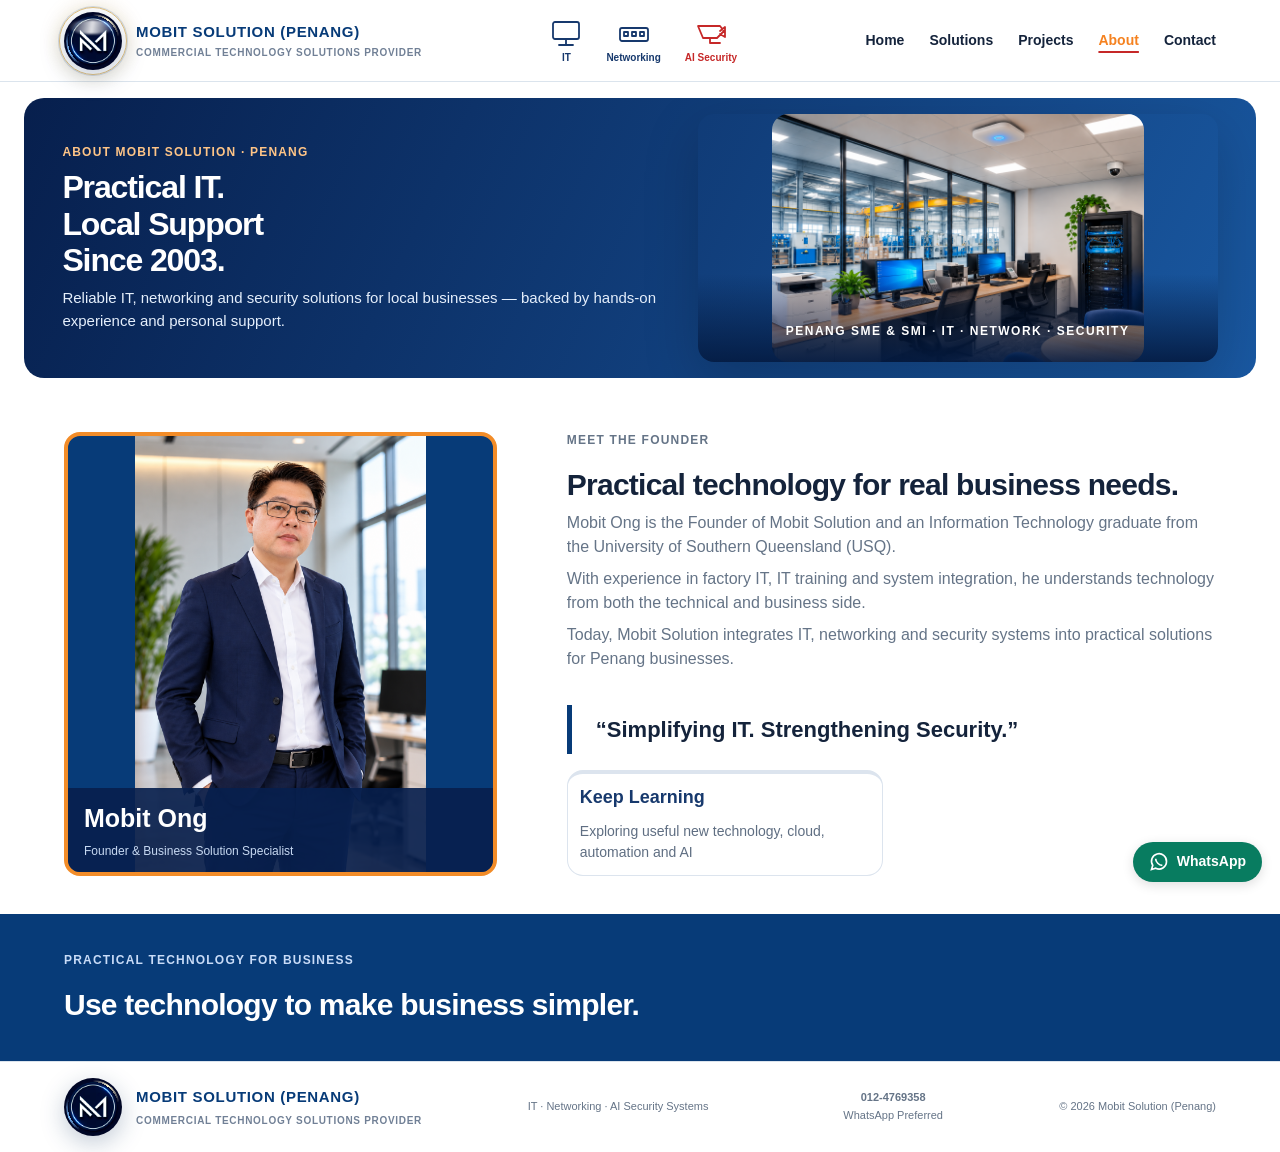
==== commit afdcc7d3: "Enable animated header logo" ====
--- a/about.html
+++ b/about.html
@@ -46,13 +46,13 @@
 <style id="rounded-hero-container">body[data-page="about.html"] .mobit-about-hero{border-radius:24px!important;overflow:hidden!important;isolation:isolate;box-sizing:border-box!important;width:calc(100% - 48px)!important;max-width:1600px!important;margin:16px auto!important}body[data-page="about.html"] .mobit-about-hero .uniform-hero-image,body[data-page="about.html"] .mobit-about-hero .mobit-about-office,body[data-page="about.html"] .mobit-about-hero .hero-flow{border-radius:24px!important;overflow:hidden!important}@media(max-width:850px){body[data-page="about.html"] .mobit-about-hero{width:calc(100% - 24px)!important;margin:12px auto!important;border-radius:18px!important}body[data-page="about.html"] .mobit-about-hero .uniform-hero-image,body[data-page="about.html"] .mobit-about-hero .mobit-about-office,body[data-page="about.html"] .mobit-about-hero .hero-flow{border-radius:18px!important}}</style>
 
 <style>.founder-values{display:grid;grid-template-columns:repeat(2,minmax(0,1fr));gap:12px;margin-top:16px}.founder-values .value-card{min-width:0;padding:14px!important;border:1px solid #dce4ee;border-top:4px solid #17396d;border-radius:16px;background:#fff}.founder-values .value-card b{display:block;font-size:18px;line-height:1.3;color:#17396d;margin-bottom:6px}.founder-values .value-card span{display:block;font-size:14px;line-height:1.5;color:#5f6e82}@media(max-width:480px){.founder-values{grid-template-columns:1fr}}</style><style id="founder-photo-fit">@media(min-width:851px){html body[data-page="about.html"] .section.about{align-items:stretch!important}html body[data-page="about.html"] .section.about>.portrait{position:relative!important;display:flex!important;flex-direction:column;align-self:stretch!important;min-height:0!important;height:auto!important;max-height:none!important;overflow:hidden;border-radius:16px}html body[data-page="about.html"] .section.about>.portrait>img{position:absolute!important;inset:0;width:100%!important;height:100%!important;max-height:none!important;object-fit:contain!important;object-position:center center!important;margin:0!important}html body[data-page="about.html"] .section.about>.portrait>.portrait-caption{position:relative!important;z-index:1;margin-top:auto;background:#071f4de8;color:white;padding:12px 16px}}@media(max-width:850px){html body[data-page="about.html"] .section.about>.portrait>img{width:100%!important;height:auto!important;max-height:480px!important;object-fit:contain!important}}</style>
-<style>.header-tech-icons{display:flex;align-items:center;justify-content:center;gap:24px;color:#17396d;flex:1;min-width:0}.header-tech-icons span{display:flex;flex-direction:column;align-items:center;gap:2px}.header-tech-icons svg{width:32px;height:32px}.header-tech-icons small{font:700 10px/1.2 Arial,sans-serif;white-space:nowrap}@media(max-width:1150px){.header-tech-icons{display:none}}</style><link rel="canonical" href="https://mobitsolution.com/about.html"><style id="commercial-upgrades">.modern-header .modern-brand small,.modern-footer .modern-brand small{font-size:10px!important;letter-spacing:.07em!important}.mobit-floating-wa{position:fixed;right:18px;bottom:18px;z-index:90;background:#087c60;color:#fff!important;border-radius:24px;padding:10px 16px;display:flex;align-items:center;gap:8px;font:700 14px/1.4 Arial,sans-serif;box-shadow:0 3px 12px #0002;text-decoration:none}.mobit-floating-wa svg{width:20px;height:20px}.mobit-trust{display:grid;grid-template-columns:repeat(4,1fr);gap:8px;margin:12px auto;max-width:1180px;padding:10px 16px;background:#f3f6fa;border:1px solid #dce4ee;border-radius:12px;color:#17396d;text-align:center;font:700 14px/1.5 Arial,sans-serif}.project-filters{display:flex;flex-wrap:wrap;gap:8px;margin:0 0 16px}.project-filters button{border:1px solid #dce4ee;background:white;color:#17396d;border-radius:20px;padding:8px 14px;font:700 14px Arial;cursor:pointer}.project-filters button[aria-pressed=true]{background:#17396d;color:white}.project-card[hidden]{display:none!important}.project-photos img{cursor:zoom-in}.mobit-photo-dialog{border:0;border-radius:12px;padding:12px;max-width:94vw;background:white}.mobit-photo-dialog::backdrop{background:#000b}.mobit-photo-dialog img{display:block;max-width:85vw;max-height:78vh;object-fit:contain}.mobit-photo-dialog button{display:block;margin:0 0 8px auto;padding:8px 12px;cursor:pointer}@media(max-width:850px){.mobit-floating-wa{bottom:82px;right:12px}.mobit-trust{grid-template-columns:repeat(2,1fr);margin:12px 16px}}</style><link rel="stylesheet" href="mobit-design-system.css?v=20261125-10"></head>
+<style>.header-tech-icons{display:flex;align-items:center;justify-content:center;gap:24px;color:#17396d;flex:1;min-width:0}.header-tech-icons span{display:flex;flex-direction:column;align-items:center;gap:2px}.header-tech-icons svg{width:32px;height:32px}.header-tech-icons small{font:700 10px/1.2 Arial,sans-serif;white-space:nowrap}@media(max-width:1150px){.header-tech-icons{display:none}}</style><link rel="canonical" href="https://mobitsolution.com/about.html"><style id="commercial-upgrades">.modern-header .modern-brand small,.modern-footer .modern-brand small{font-size:10px!important;letter-spacing:.07em!important}.mobit-floating-wa{position:fixed;right:18px;bottom:18px;z-index:90;background:#087c60;color:#fff!important;border-radius:24px;padding:10px 16px;display:flex;align-items:center;gap:8px;font:700 14px/1.4 Arial,sans-serif;box-shadow:0 3px 12px #0002;text-decoration:none}.mobit-floating-wa svg{width:20px;height:20px}.mobit-trust{display:grid;grid-template-columns:repeat(4,1fr);gap:8px;margin:12px auto;max-width:1180px;padding:10px 16px;background:#f3f6fa;border:1px solid #dce4ee;border-radius:12px;color:#17396d;text-align:center;font:700 14px/1.5 Arial,sans-serif}.project-filters{display:flex;flex-wrap:wrap;gap:8px;margin:0 0 16px}.project-filters button{border:1px solid #dce4ee;background:white;color:#17396d;border-radius:20px;padding:8px 14px;font:700 14px Arial;cursor:pointer}.project-filters button[aria-pressed=true]{background:#17396d;color:white}.project-card[hidden]{display:none!important}.project-photos img{cursor:zoom-in}.mobit-photo-dialog{border:0;border-radius:12px;padding:12px;max-width:94vw;background:white}.mobit-photo-dialog::backdrop{background:#000b}.mobit-photo-dialog img{display:block;max-width:85vw;max-height:78vh;object-fit:contain}.mobit-photo-dialog button{display:block;margin:0 0 8px auto;padding:8px 12px;cursor:pointer}@media(max-width:850px){.mobit-floating-wa{bottom:82px;right:12px}.mobit-trust{grid-template-columns:repeat(2,1fr);margin:12px 16px}}</style><link rel="stylesheet" href="mobit-design-system.css?v=20261125-11"></head>
 <body data-page="about.html">
-<header class="modern-header"><a class="modern-brand" href="index.html"><img src="assets/mobit-logo.webp" alt="Mobit Solution Penang"><span><b>MOBIT SOLUTION (PENANG)</b><small>COMMERCIAL TECHNOLOGY SOLUTIONS PROVIDER</small></span></a><div class="header-tech-icons" aria-label="IT, Networking and CCTV"><span><svg viewBox="0 0 32 32" fill="none" stroke="currentColor" stroke-width="1.8" stroke-linecap="round" stroke-linejoin="round" aria-hidden="true"><rect x="3" y="4" width="26" height="17" rx="2"/><path d="M16 21v6m-7 0h14"/></svg><small>IT</small></span><span><svg viewBox="0 0 32 32" fill="none" stroke="currentColor" stroke-width="1.8" stroke-linecap="round" stroke-linejoin="round" aria-hidden="true"><rect x="2" y="10" width="28" height="13" rx="2"/><path d="M6 14h4v4H6zm8 0h4v4h-4zm8 0h4v4h-4z"/></svg><small>Networking</small></span><span><svg viewBox="0 0 32 32" fill="none" stroke="currentColor" stroke-width="1.8" stroke-linecap="round" stroke-linejoin="round" aria-hidden="true"><path d="M3 8h22l4 5-7 7H8L3 8zm12 12v5h10m0-12 5-4v10l-5-3"/></svg><small>AI Security</small></span></div><button class="modern-menu" aria-label="Open navigation menu" aria-expanded="false"><span>MENU</span><b aria-hidden="true">☰</b></button><nav class="modern-nav"><a href="index.html">Home</a><a href="products.html">Solutions</a><a href="projects.html">Projects</a><a class="active" aria-current="page" href="about.html">About</a><a href="contact.html">Contact</a></nav></header>
+<header class="modern-header"><a class="modern-brand" href="index.html"><span class="mobit-logo-motion"><img src="assets/mobit-logo.webp" alt="Mobit Solution Penang"></span><span><b>MOBIT SOLUTION (PENANG)</b><small>COMMERCIAL TECHNOLOGY SOLUTIONS PROVIDER</small></span></a><div class="header-tech-icons" aria-label="IT, Networking and CCTV"><span><svg viewBox="0 0 32 32" fill="none" stroke="currentColor" stroke-width="1.8" stroke-linecap="round" stroke-linejoin="round" aria-hidden="true"><rect x="3" y="4" width="26" height="17" rx="2"/><path d="M16 21v6m-7 0h14"/></svg><small>IT</small></span><span><svg viewBox="0 0 32 32" fill="none" stroke="currentColor" stroke-width="1.8" stroke-linecap="round" stroke-linejoin="round" aria-hidden="true"><rect x="2" y="10" width="28" height="13" rx="2"/><path d="M6 14h4v4H6zm8 0h4v4h-4zm8 0h4v4h-4z"/></svg><small>Networking</small></span><span><svg viewBox="0 0 32 32" fill="none" stroke="currentColor" stroke-width="1.8" stroke-linecap="round" stroke-linejoin="round" aria-hidden="true"><path d="M3 8h22l4 5-7 7H8L3 8zm12 12v5h10m0-12 5-4v10l-5-3"/></svg><small>AI Security</small></span></div><button class="modern-menu" aria-label="Open navigation menu" aria-expanded="false"><span>MENU</span><b aria-hidden="true">☰</b></button><nav class="modern-nav"><a href="index.html">Home</a><a href="products.html">Solutions</a><a href="projects.html">Projects</a><a class="active" aria-current="page" href="about.html">About</a><a href="contact.html">Contact</a></nav></header>
 <main>
 <section class="tech-intro mobit-about-hero"><div class="mobit-about-copy"><p class="eyebrow">ABOUT MOBIT SOLUTION · PENANG</p><h1>Practical IT.<br>Local Support<br>Since 2003.</h1><p class="intro-copy">Reliable IT, networking and security solutions for local businesses — backed by hands-on experience and personal support.</p></div><div class="mobit-about-office" aria-label="Penang SME and SMI business technology environment"><img src="assets/Modern%20Office%20Overlooking%20a%20Bright%20Factory.png" alt="Modern office overlooking a bright factory, representing Penang SME and SMI IT and networking environments" loading="eager"><div class="mobit-about-office-caption">PENANG SME &amp; SMI · IT · NETWORK · SECURITY</div></div></section>
 <section class="section about"><div class="portrait"><img src="assets/ongong2027.png" alt="Mobit Ong, Founder of Mobit Solution"><div class="portrait-caption"><b>Mobit Ong</b><span>Founder & Business Solution Specialist</span></div></div><div class="content"><p class="eyebrow">MEET THE FOUNDER</p><h2>Practical technology for real business needs.</h2><p>Mobit Ong is the Founder of Mobit Solution and an Information Technology graduate from the University of Southern Queensland (USQ).</p><p>With experience in factory IT, IT training and system integration, he understands technology from both the technical and business side.</p><p>Today, Mobit Solution integrates IT, networking and security systems into practical solutions for Penang businesses.</p><blockquote>“Simplifying IT. Strengthening Security.”</blockquote><div class="founder-values"><article class="value-card"><b>Keep Learning</b><span>Exploring useful new technology, cloud, automation and AI</span></article></div></div></section>
 
 <section class="final"><div><p class="eyebrow" style="color:#c9dcf8">PRACTICAL TECHNOLOGY FOR BUSINESS</p><h2>Use technology to make business simpler.</h2></div></section>
 </main>
-<footer class="modern-footer"><a class="modern-brand" href="index.html"><img src="assets/mobit-logo.webp" alt="Mobit Solution Penang"><span><b>MOBIT SOLUTION (PENANG)</b><small>COMMERCIAL TECHNOLOGY SOLUTIONS PROVIDER</small></span></a><p>IT · Networking · AI Security Systems</p><p><b>012-4769358</b><br>WhatsApp Preferred</p><p>© 2026 Mobit Solution (Penang)</p></footer><script src="script.js?v=20261125-en-only"></script><a class="mobit-floating-wa" href="https://wa.me/60124769358" aria-label="WhatsApp enquiry" target="_blank" rel="noopener noreferrer"><svg viewBox="0 0 24 24" fill="none" stroke="currentColor" stroke-width="2" aria-hidden="true"><path d="M21 11.5a9 9 0 0 1-13 8L3 21l1.5-5A9 9 0 1 1 21 11.5Z"/><path d="M8 8c0 4 4 8 8 8"/></svg>WhatsApp</a></body></html>+<footer class="modern-footer"><a class="modern-brand" href="index.html"><span class="mobit-logo-motion"><img src="assets/mobit-logo.webp" alt="Mobit Solution Penang"></span><span><b>MOBIT SOLUTION (PENANG)</b><small>COMMERCIAL TECHNOLOGY SOLUTIONS PROVIDER</small></span></a><p>IT · Networking · AI Security Systems</p><p><b>012-4769358</b><br>WhatsApp Preferred</p><p>© 2026 Mobit Solution (Penang)</p></footer><script src="script.js?v=20261125-en-only"></script><a class="mobit-floating-wa" href="https://wa.me/60124769358" aria-label="WhatsApp enquiry" target="_blank" rel="noopener noreferrer"><svg viewBox="0 0 24 24" fill="none" stroke="currentColor" stroke-width="2" aria-hidden="true"><path d="M21 11.5a9 9 0 0 1-13 8L3 21l1.5-5A9 9 0 1 1 21 11.5Z"/><path d="M8 8c0 4 4 8 8 8"/></svg>WhatsApp</a></body></html>
--- a/mobit-design-system.css
+++ b/mobit-design-system.css
@@ -122,3 +122,13 @@
 html body[data-page] main :is(.uniform-split-hero,.mobit-about-hero) :is(.uniform-hero-image,.mobit-about-office){aspect-ratio:auto!important;height:auto!important;max-height:none!important;max-width:520px!important;border:0!important;justify-self:start!important;margin:0!important}
 html body[data-page] main :is(.uniform-split-hero,.mobit-about-hero) :is(.uniform-hero-image,.mobit-about-office) img{height:auto!important;max-height:248px!important;width:auto!important;max-width:100%!important;object-fit:contain!important;border-radius:16px!important;margin:auto!important}
 @media(max-width:850px){html body[data-page] main :is(.uniform-split-hero,.mobit-about-hero) :is(.uniform-hero-image,.mobit-about-office){justify-self:center!important;margin:auto!important;max-width:356px!important}html body[data-page] main :is(.uniform-split-hero,.mobit-about-hero) :is(.uniform-hero-image,.mobit-about-office) img{max-height:200px!important}}
+
+/* Animated brand emblem: stationary original artwork, independent ring and reflection */
+.modern-brand .mobit-logo-motion{position:relative;display:inline-grid!important;place-items:center;flex:0 0 auto;isolation:isolate;line-height:0;overflow:visible;border-radius:50%}
+.modern-brand .mobit-logo-motion img{display:block;position:relative;z-index:1;animation:mobit-logo-breathe 5s ease-in-out infinite}
+.modern-brand .mobit-logo-motion::before{content:"";position:absolute;inset:4%;border-radius:50%;z-index:2;pointer-events:none;background:conic-gradient(from 0deg,transparent 0deg,#fff5cf 35deg,transparent 80deg,transparent 210deg,#80bfff 245deg,transparent 290deg);mask:radial-gradient(farthest-side,transparent calc(100% - 2px),#000 calc(100% - 2px));animation:mobit-logo-ring 12s linear infinite}
+.modern-brand .mobit-logo-motion::after{content:"";position:absolute;inset:12%;border-radius:50%;z-index:3;pointer-events:none;background:linear-gradient(115deg,transparent 38%,rgba(255,255,255,.28) 49%,transparent 60%);background-size:300% 100%;animation:mobit-logo-shine 5s ease-in-out infinite}
+@keyframes mobit-logo-ring{to{transform:rotate(360deg)}}
+@keyframes mobit-logo-breathe{0%,100%{filter:drop-shadow(0 0 2px #4387ce44)}50%{filter:drop-shadow(0 0 5px #4387ce99)}}
+@keyframes mobit-logo-shine{0%,65%{background-position:100% 0;opacity:0}70%{opacity:1}90%{background-position:0 0;opacity:1}100%{background-position:0 0;opacity:0}}
+@media(prefers-reduced-motion:reduce){.modern-brand .mobit-logo-motion img,.modern-brand .mobit-logo-motion::before,.modern-brand .mobit-logo-motion::after{animation:none!important}.modern-brand .mobit-logo-motion::after{display:none}}
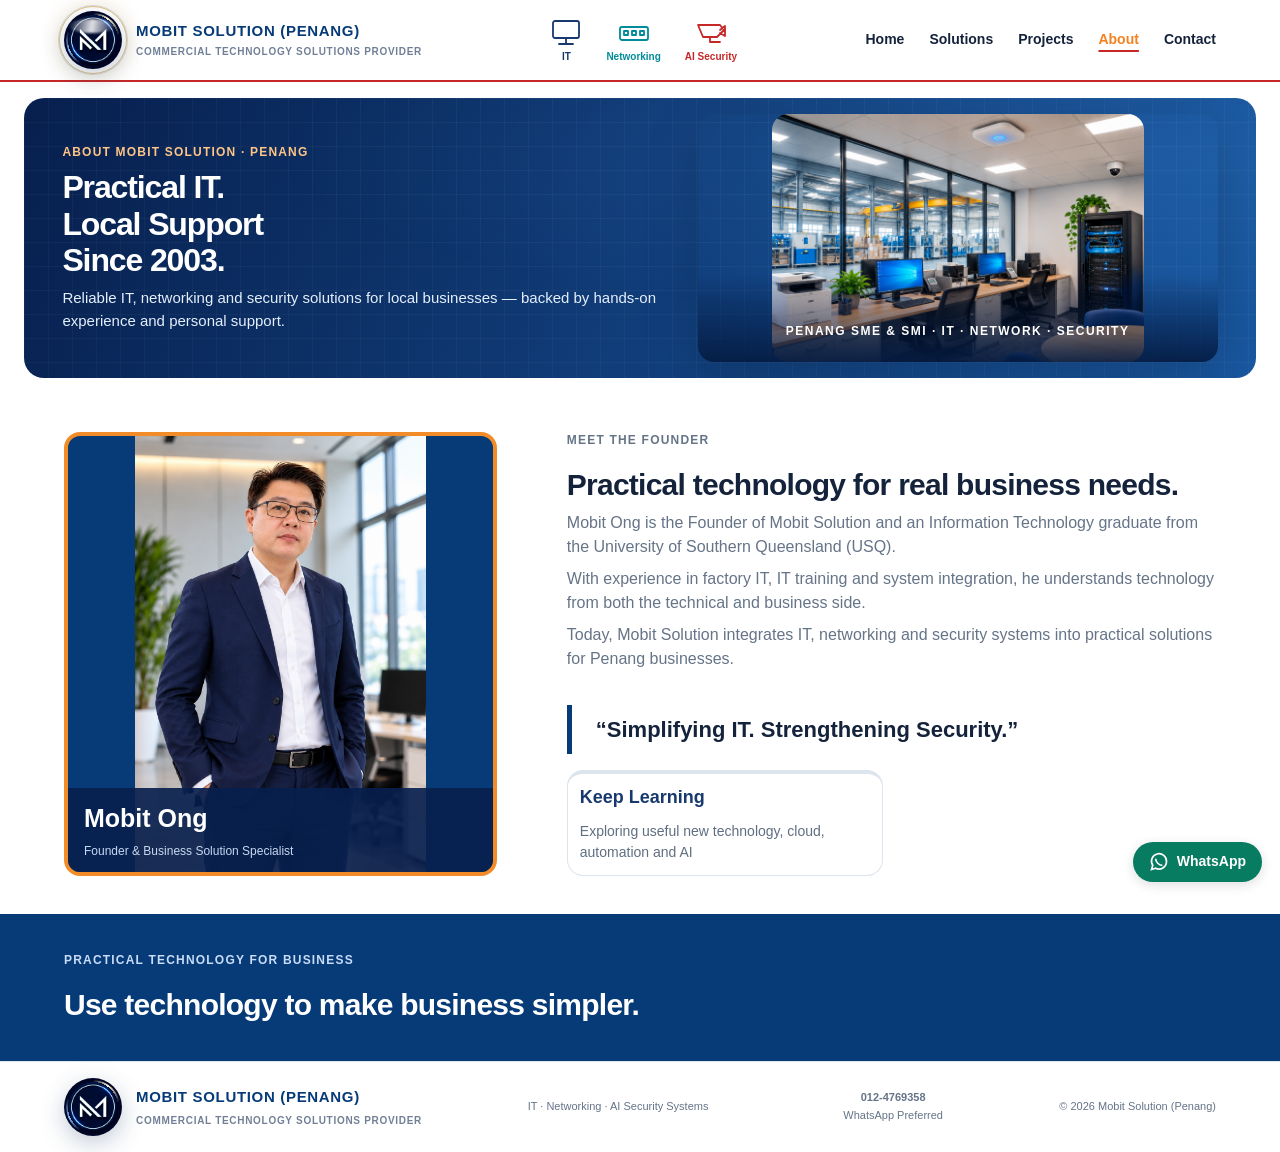
==== commit 1b97b47c: "Apply premium corporate visual refinements" ====
--- a/about.html
+++ b/about.html
@@ -46,7 +46,7 @@
 <style id="rounded-hero-container">body[data-page="about.html"] .mobit-about-hero{border-radius:24px!important;overflow:hidden!important;isolation:isolate;box-sizing:border-box!important;width:calc(100% - 48px)!important;max-width:1600px!important;margin:16px auto!important}body[data-page="about.html"] .mobit-about-hero .uniform-hero-image,body[data-page="about.html"] .mobit-about-hero .mobit-about-office,body[data-page="about.html"] .mobit-about-hero .hero-flow{border-radius:24px!important;overflow:hidden!important}@media(max-width:850px){body[data-page="about.html"] .mobit-about-hero{width:calc(100% - 24px)!important;margin:12px auto!important;border-radius:18px!important}body[data-page="about.html"] .mobit-about-hero .uniform-hero-image,body[data-page="about.html"] .mobit-about-hero .mobit-about-office,body[data-page="about.html"] .mobit-about-hero .hero-flow{border-radius:18px!important}}</style>
 
 <style>.founder-values{display:grid;grid-template-columns:repeat(2,minmax(0,1fr));gap:12px;margin-top:16px}.founder-values .value-card{min-width:0;padding:14px!important;border:1px solid #dce4ee;border-top:4px solid #17396d;border-radius:16px;background:#fff}.founder-values .value-card b{display:block;font-size:18px;line-height:1.3;color:#17396d;margin-bottom:6px}.founder-values .value-card span{display:block;font-size:14px;line-height:1.5;color:#5f6e82}@media(max-width:480px){.founder-values{grid-template-columns:1fr}}</style><style id="founder-photo-fit">@media(min-width:851px){html body[data-page="about.html"] .section.about{align-items:stretch!important}html body[data-page="about.html"] .section.about>.portrait{position:relative!important;display:flex!important;flex-direction:column;align-self:stretch!important;min-height:0!important;height:auto!important;max-height:none!important;overflow:hidden;border-radius:16px}html body[data-page="about.html"] .section.about>.portrait>img{position:absolute!important;inset:0;width:100%!important;height:100%!important;max-height:none!important;object-fit:contain!important;object-position:center center!important;margin:0!important}html body[data-page="about.html"] .section.about>.portrait>.portrait-caption{position:relative!important;z-index:1;margin-top:auto;background:#071f4de8;color:white;padding:12px 16px}}@media(max-width:850px){html body[data-page="about.html"] .section.about>.portrait>img{width:100%!important;height:auto!important;max-height:480px!important;object-fit:contain!important}}</style>
-<style>.header-tech-icons{display:flex;align-items:center;justify-content:center;gap:24px;color:#17396d;flex:1;min-width:0}.header-tech-icons span{display:flex;flex-direction:column;align-items:center;gap:2px}.header-tech-icons svg{width:32px;height:32px}.header-tech-icons small{font:700 10px/1.2 Arial,sans-serif;white-space:nowrap}@media(max-width:1150px){.header-tech-icons{display:none}}</style><link rel="canonical" href="https://mobitsolution.com/about.html"><style id="commercial-upgrades">.modern-header .modern-brand small,.modern-footer .modern-brand small{font-size:10px!important;letter-spacing:.07em!important}.mobit-floating-wa{position:fixed;right:18px;bottom:18px;z-index:90;background:#087c60;color:#fff!important;border-radius:24px;padding:10px 16px;display:flex;align-items:center;gap:8px;font:700 14px/1.4 Arial,sans-serif;box-shadow:0 3px 12px #0002;text-decoration:none}.mobit-floating-wa svg{width:20px;height:20px}.mobit-trust{display:grid;grid-template-columns:repeat(4,1fr);gap:8px;margin:12px auto;max-width:1180px;padding:10px 16px;background:#f3f6fa;border:1px solid #dce4ee;border-radius:12px;color:#17396d;text-align:center;font:700 14px/1.5 Arial,sans-serif}.project-filters{display:flex;flex-wrap:wrap;gap:8px;margin:0 0 16px}.project-filters button{border:1px solid #dce4ee;background:white;color:#17396d;border-radius:20px;padding:8px 14px;font:700 14px Arial;cursor:pointer}.project-filters button[aria-pressed=true]{background:#17396d;color:white}.project-card[hidden]{display:none!important}.project-photos img{cursor:zoom-in}.mobit-photo-dialog{border:0;border-radius:12px;padding:12px;max-width:94vw;background:white}.mobit-photo-dialog::backdrop{background:#000b}.mobit-photo-dialog img{display:block;max-width:85vw;max-height:78vh;object-fit:contain}.mobit-photo-dialog button{display:block;margin:0 0 8px auto;padding:8px 12px;cursor:pointer}@media(max-width:850px){.mobit-floating-wa{bottom:82px;right:12px}.mobit-trust{grid-template-columns:repeat(2,1fr);margin:12px 16px}}</style><link rel="stylesheet" href="mobit-design-system.css?v=20261125-11"></head>
+<style>.header-tech-icons{display:flex;align-items:center;justify-content:center;gap:24px;color:#17396d;flex:1;min-width:0}.header-tech-icons span{display:flex;flex-direction:column;align-items:center;gap:2px}.header-tech-icons svg{width:32px;height:32px}.header-tech-icons small{font:700 10px/1.2 Arial,sans-serif;white-space:nowrap}@media(max-width:1150px){.header-tech-icons{display:none}}</style><link rel="canonical" href="https://mobitsolution.com/about.html"><style id="commercial-upgrades">.modern-header .modern-brand small,.modern-footer .modern-brand small{font-size:10px!important;letter-spacing:.07em!important}.mobit-floating-wa{position:fixed;right:18px;bottom:18px;z-index:90;background:#087c60;color:#fff!important;border-radius:24px;padding:10px 16px;display:flex;align-items:center;gap:8px;font:700 14px/1.4 Arial,sans-serif;box-shadow:0 3px 12px #0002;text-decoration:none}.mobit-floating-wa svg{width:20px;height:20px}.mobit-trust{display:grid;grid-template-columns:repeat(4,1fr);gap:8px;margin:12px auto;max-width:1180px;padding:10px 16px;background:#f3f6fa;border:1px solid #dce4ee;border-radius:12px;color:#17396d;text-align:center;font:700 14px/1.5 Arial,sans-serif}.project-filters{display:flex;flex-wrap:wrap;gap:8px;margin:0 0 16px}.project-filters button{border:1px solid #dce4ee;background:white;color:#17396d;border-radius:20px;padding:8px 14px;font:700 14px Arial;cursor:pointer}.project-filters button[aria-pressed=true]{background:#17396d;color:white}.project-card[hidden]{display:none!important}.project-photos img{cursor:zoom-in}.mobit-photo-dialog{border:0;border-radius:12px;padding:12px;max-width:94vw;background:white}.mobit-photo-dialog::backdrop{background:#000b}.mobit-photo-dialog img{display:block;max-width:85vw;max-height:78vh;object-fit:contain}.mobit-photo-dialog button{display:block;margin:0 0 8px auto;padding:8px 12px;cursor:pointer}@media(max-width:850px){.mobit-floating-wa{bottom:82px;right:12px}.mobit-trust{grid-template-columns:repeat(2,1fr);margin:12px 16px}}</style><link rel="stylesheet" href="mobit-design-system.css?v=20261125-12"></head>
 <body data-page="about.html">
 <header class="modern-header"><a class="modern-brand" href="index.html"><span class="mobit-logo-motion"><img src="assets/mobit-logo.webp" alt="Mobit Solution Penang"></span><span><b>MOBIT SOLUTION (PENANG)</b><small>COMMERCIAL TECHNOLOGY SOLUTIONS PROVIDER</small></span></a><div class="header-tech-icons" aria-label="IT, Networking and CCTV"><span><svg viewBox="0 0 32 32" fill="none" stroke="currentColor" stroke-width="1.8" stroke-linecap="round" stroke-linejoin="round" aria-hidden="true"><rect x="3" y="4" width="26" height="17" rx="2"/><path d="M16 21v6m-7 0h14"/></svg><small>IT</small></span><span><svg viewBox="0 0 32 32" fill="none" stroke="currentColor" stroke-width="1.8" stroke-linecap="round" stroke-linejoin="round" aria-hidden="true"><rect x="2" y="10" width="28" height="13" rx="2"/><path d="M6 14h4v4H6zm8 0h4v4h-4zm8 0h4v4h-4z"/></svg><small>Networking</small></span><span><svg viewBox="0 0 32 32" fill="none" stroke="currentColor" stroke-width="1.8" stroke-linecap="round" stroke-linejoin="round" aria-hidden="true"><path d="M3 8h22l4 5-7 7H8L3 8zm12 12v5h10m0-12 5-4v10l-5-3"/></svg><small>AI Security</small></span></div><button class="modern-menu" aria-label="Open navigation menu" aria-expanded="false"><span>MENU</span><b aria-hidden="true">☰</b></button><nav class="modern-nav"><a href="index.html">Home</a><a href="products.html">Solutions</a><a href="projects.html">Projects</a><a class="active" aria-current="page" href="about.html">About</a><a href="contact.html">Contact</a></nav></header>
 <main>
--- a/mobit-design-system.css
+++ b/mobit-design-system.css
@@ -132,3 +132,26 @@
 @keyframes mobit-logo-breathe{0%,100%{filter:drop-shadow(0 0 2px #4387ce44)}50%{filter:drop-shadow(0 0 5px #4387ce99)}}
 @keyframes mobit-logo-shine{0%,65%{background-position:100% 0;opacity:0}70%{opacity:1}90%{background-position:0 0;opacity:1}100%{background-position:0 0;opacity:0}}
 @media(prefers-reduced-motion:reduce){.modern-brand .mobit-logo-motion img,.modern-brand .mobit-logo-motion::before,.modern-brand .mobit-logo-motion::after{animation:none!important}.modern-brand .mobit-logo-motion::after{display:none}}
+
+/* Premium corporate technology visual refinements */
+:root{--mobit-it:#17396d;--mobit-network:#008b9a;--mobit-security:#c62828}
+html body .modern-header{border-bottom:2px solid var(--mobit-security)!important}
+html body .header-tech-icons span:nth-child(2){color:var(--mobit-network)!important}
+html body main :is(.compact-hero,.uniform-split-hero,.mobit-about-hero){position:relative;isolation:isolate}
+html body main :is(.compact-hero,.uniform-split-hero,.mobit-about-hero)::after{content:"";position:absolute;inset:0;z-index:-1;pointer-events:none;border-radius:inherit;background-image:linear-gradient(#ffffff09 1px,transparent 1px),linear-gradient(90deg,#ffffff09 1px,transparent 1px),radial-gradient(ellipse at 90% 20%,#55aaff20,transparent 55%);background-size:24px 24px,24px 24px,100% 100%}
+html body main .tech-card:nth-child(1){--category:var(--mobit-it)}
+html body main .tech-card:nth-child(2){--category:var(--mobit-network)}
+html body main .tech-card:nth-child(3){--category:var(--mobit-security)}
+html body main :is(.tech-card,.product-card,.project-card){border-radius:12px!important;box-shadow:0 2px 10px #17396d0c!important;transition:transform .2s ease,box-shadow .2s ease}
+html body main .tech-card{border-top:3px solid var(--category)!important}
+html body main .tech-card :is(.num,h3){color:var(--category)!important}
+html body main .product-card[data-tech]{border-top:3px solid var(--category)!important}
+html body main [data-tech="it"]{--category:var(--mobit-it)}
+html body main [data-tech="network"]{--category:var(--mobit-network)}
+html body main [data-tech="security"]{--category:var(--mobit-security)}
+html body main .product-card[data-tech] .photo-icon{background:var(--category)!important;color:white!important}
+html body main .mobit-trust{background:#f0f4f9!important;border-radius:10px!important}
+html body main .mobit-trust span{display:flex;align-items:center;justify-content:center;gap:6px}
+html body main .mobit-trust svg{width:17px;height:17px;flex:none;stroke:var(--mobit-security);fill:none;stroke-width:1.7;stroke-linecap:round;stroke-linejoin:round}
+html body .modern-nav a,html body .header-tech-icons span,html body main .btn{transition:color .2s,background-color .2s,filter .2s}
+@media(hover:hover) and (prefers-reduced-motion:no-preference){html body main :is(.tech-card,.product-card,.project-card):hover{transform:translateY(-3px);box-shadow:0 7px 18px #17396d18!important}html body main .project-photos img{transition:transform .25s ease}html body main .project-photos img:hover{transform:scale(1.025)}html body .header-tech-icons span:hover{filter:drop-shadow(0 0 3px #4899d655)}html body .modern-nav a:hover{text-decoration:underline;text-decoration-color:var(--mobit-security);text-underline-offset:6px}}
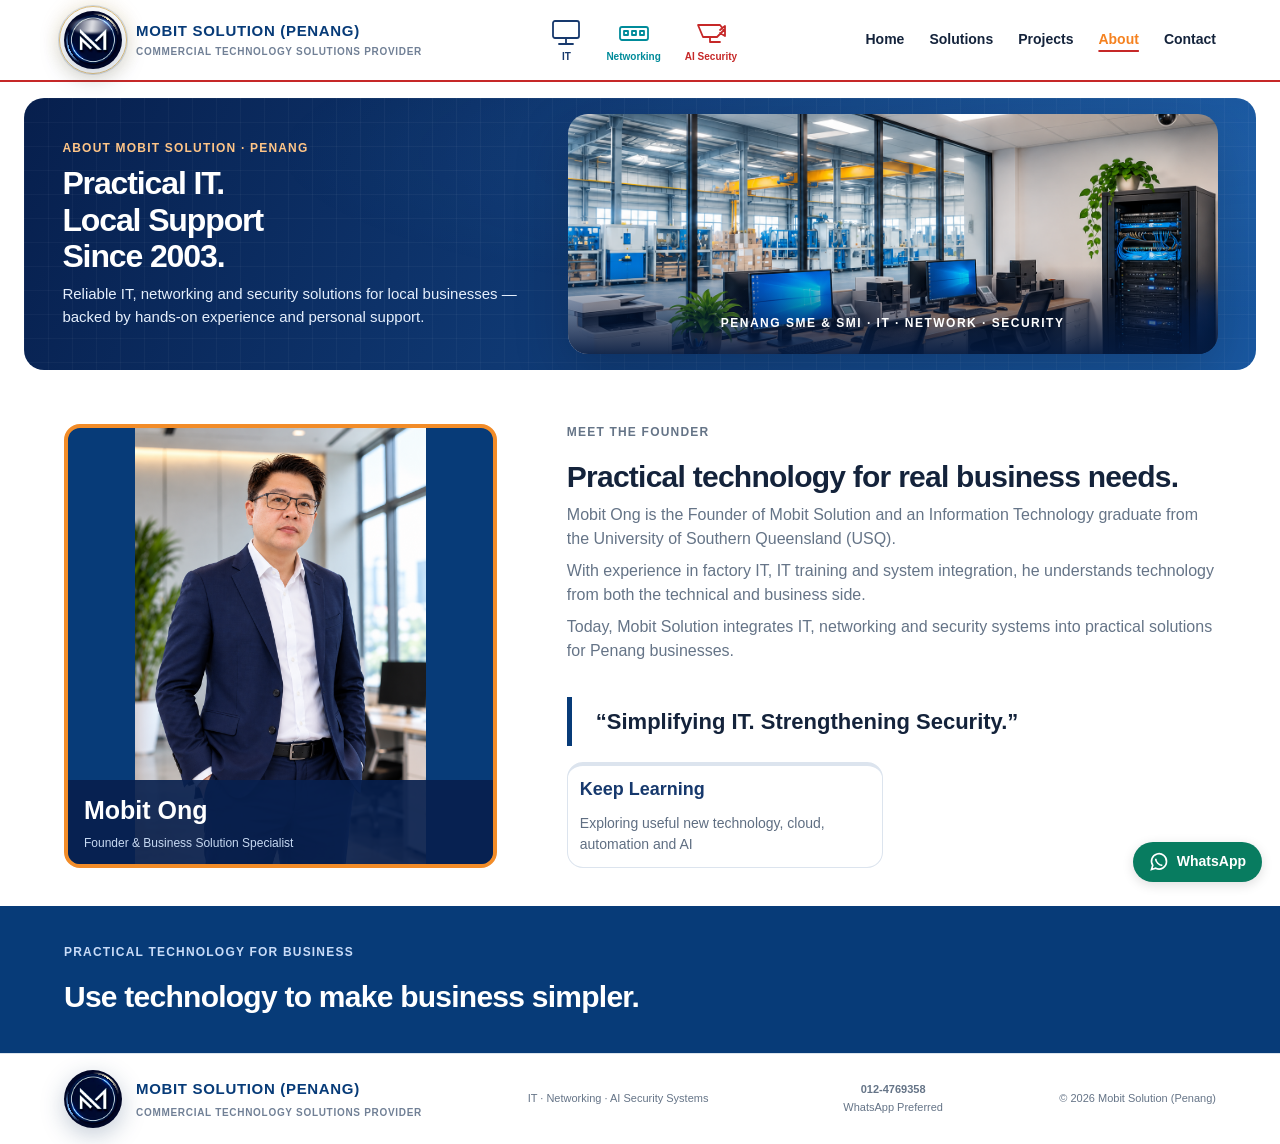
==== commit dd98434c: "Refresh shared hero stylesheet version" ====
--- a/about.html
+++ b/about.html
@@ -46,7 +46,7 @@
 <style id="rounded-hero-container">body[data-page="about.html"] .mobit-about-hero{border-radius:24px!important;overflow:hidden!important;isolation:isolate;box-sizing:border-box!important;width:calc(100% - 48px)!important;max-width:1600px!important;margin:16px auto!important}body[data-page="about.html"] .mobit-about-hero .uniform-hero-image,body[data-page="about.html"] .mobit-about-hero .mobit-about-office,body[data-page="about.html"] .mobit-about-hero .hero-flow{border-radius:24px!important;overflow:hidden!important}@media(max-width:850px){body[data-page="about.html"] .mobit-about-hero{width:calc(100% - 24px)!important;margin:12px auto!important;border-radius:18px!important}body[data-page="about.html"] .mobit-about-hero .uniform-hero-image,body[data-page="about.html"] .mobit-about-hero .mobit-about-office,body[data-page="about.html"] .mobit-about-hero .hero-flow{border-radius:18px!important}}</style>
 
 <style>.founder-values{display:grid;grid-template-columns:repeat(2,minmax(0,1fr));gap:12px;margin-top:16px}.founder-values .value-card{min-width:0;padding:14px!important;border:1px solid #dce4ee;border-top:4px solid #17396d;border-radius:16px;background:#fff}.founder-values .value-card b{display:block;font-size:18px;line-height:1.3;color:#17396d;margin-bottom:6px}.founder-values .value-card span{display:block;font-size:14px;line-height:1.5;color:#5f6e82}@media(max-width:480px){.founder-values{grid-template-columns:1fr}}</style><style id="founder-photo-fit">@media(min-width:851px){html body[data-page="about.html"] .section.about{align-items:stretch!important}html body[data-page="about.html"] .section.about>.portrait{position:relative!important;display:flex!important;flex-direction:column;align-self:stretch!important;min-height:0!important;height:auto!important;max-height:none!important;overflow:hidden;border-radius:16px}html body[data-page="about.html"] .section.about>.portrait>img{position:absolute!important;inset:0;width:100%!important;height:100%!important;max-height:none!important;object-fit:contain!important;object-position:center center!important;margin:0!important}html body[data-page="about.html"] .section.about>.portrait>.portrait-caption{position:relative!important;z-index:1;margin-top:auto;background:#071f4de8;color:white;padding:12px 16px}}@media(max-width:850px){html body[data-page="about.html"] .section.about>.portrait>img{width:100%!important;height:auto!important;max-height:480px!important;object-fit:contain!important}}</style>
-<style>.header-tech-icons{display:flex;align-items:center;justify-content:center;gap:24px;color:#17396d;flex:1;min-width:0}.header-tech-icons span{display:flex;flex-direction:column;align-items:center;gap:2px}.header-tech-icons svg{width:32px;height:32px}.header-tech-icons small{font:700 10px/1.2 Arial,sans-serif;white-space:nowrap}@media(max-width:1150px){.header-tech-icons{display:none}}</style><link rel="canonical" href="https://mobitsolution.com/about.html"><style id="commercial-upgrades">.modern-header .modern-brand small,.modern-footer .modern-brand small{font-size:10px!important;letter-spacing:.07em!important}.mobit-floating-wa{position:fixed;right:18px;bottom:18px;z-index:90;background:#087c60;color:#fff!important;border-radius:24px;padding:10px 16px;display:flex;align-items:center;gap:8px;font:700 14px/1.4 Arial,sans-serif;box-shadow:0 3px 12px #0002;text-decoration:none}.mobit-floating-wa svg{width:20px;height:20px}.mobit-trust{display:grid;grid-template-columns:repeat(4,1fr);gap:8px;margin:12px auto;max-width:1180px;padding:10px 16px;background:#f3f6fa;border:1px solid #dce4ee;border-radius:12px;color:#17396d;text-align:center;font:700 14px/1.5 Arial,sans-serif}.project-filters{display:flex;flex-wrap:wrap;gap:8px;margin:0 0 16px}.project-filters button{border:1px solid #dce4ee;background:white;color:#17396d;border-radius:20px;padding:8px 14px;font:700 14px Arial;cursor:pointer}.project-filters button[aria-pressed=true]{background:#17396d;color:white}.project-card[hidden]{display:none!important}.project-photos img{cursor:zoom-in}.mobit-photo-dialog{border:0;border-radius:12px;padding:12px;max-width:94vw;background:white}.mobit-photo-dialog::backdrop{background:#000b}.mobit-photo-dialog img{display:block;max-width:85vw;max-height:78vh;object-fit:contain}.mobit-photo-dialog button{display:block;margin:0 0 8px auto;padding:8px 12px;cursor:pointer}@media(max-width:850px){.mobit-floating-wa{bottom:82px;right:12px}.mobit-trust{grid-template-columns:repeat(2,1fr);margin:12px 16px}}</style><link rel="stylesheet" href="mobit-design-system.css?v=20261125-12"></head>
+<style>.header-tech-icons{display:flex;align-items:center;justify-content:center;gap:24px;color:#17396d;flex:1;min-width:0}.header-tech-icons span{display:flex;flex-direction:column;align-items:center;gap:2px}.header-tech-icons svg{width:32px;height:32px}.header-tech-icons small{font:700 10px/1.2 Arial,sans-serif;white-space:nowrap}@media(max-width:1150px){.header-tech-icons{display:none}}</style><link rel="canonical" href="https://mobitsolution.com/about.html"><style id="commercial-upgrades">.modern-header .modern-brand small,.modern-footer .modern-brand small{font-size:10px!important;letter-spacing:.07em!important}.mobit-floating-wa{position:fixed;right:18px;bottom:18px;z-index:90;background:#087c60;color:#fff!important;border-radius:24px;padding:10px 16px;display:flex;align-items:center;gap:8px;font:700 14px/1.4 Arial,sans-serif;box-shadow:0 3px 12px #0002;text-decoration:none}.mobit-floating-wa svg{width:20px;height:20px}.mobit-trust{display:grid;grid-template-columns:repeat(4,1fr);gap:8px;margin:12px auto;max-width:1180px;padding:10px 16px;background:#f3f6fa;border:1px solid #dce4ee;border-radius:12px;color:#17396d;text-align:center;font:700 14px/1.5 Arial,sans-serif}.project-filters{display:flex;flex-wrap:wrap;gap:8px;margin:0 0 16px}.project-filters button{border:1px solid #dce4ee;background:white;color:#17396d;border-radius:20px;padding:8px 14px;font:700 14px Arial;cursor:pointer}.project-filters button[aria-pressed=true]{background:#17396d;color:white}.project-card[hidden]{display:none!important}.project-photos img{cursor:zoom-in}.mobit-photo-dialog{border:0;border-radius:12px;padding:12px;max-width:94vw;background:white}.mobit-photo-dialog::backdrop{background:#000b}.mobit-photo-dialog img{display:block;max-width:85vw;max-height:78vh;object-fit:contain}.mobit-photo-dialog button{display:block;margin:0 0 8px auto;padding:8px 12px;cursor:pointer}@media(max-width:850px){.mobit-floating-wa{bottom:82px;right:12px}.mobit-trust{grid-template-columns:repeat(2,1fr);margin:12px 16px}}</style><link rel="stylesheet" href="mobit-design-system.css?v=20261128-02"></head>
 <body data-page="about.html">
 <header class="modern-header"><a class="modern-brand" href="index.html"><span class="mobit-logo-motion"><img src="assets/mobit-logo.webp" alt="Mobit Solution Penang"></span><span><b>MOBIT SOLUTION (PENANG)</b><small>COMMERCIAL TECHNOLOGY SOLUTIONS PROVIDER</small></span></a><div class="header-tech-icons" aria-label="IT, Networking and CCTV"><span><svg viewBox="0 0 32 32" fill="none" stroke="currentColor" stroke-width="1.8" stroke-linecap="round" stroke-linejoin="round" aria-hidden="true"><rect x="3" y="4" width="26" height="17" rx="2"/><path d="M16 21v6m-7 0h14"/></svg><small>IT</small></span><span><svg viewBox="0 0 32 32" fill="none" stroke="currentColor" stroke-width="1.8" stroke-linecap="round" stroke-linejoin="round" aria-hidden="true"><rect x="2" y="10" width="28" height="13" rx="2"/><path d="M6 14h4v4H6zm8 0h4v4h-4zm8 0h4v4h-4z"/></svg><small>Networking</small></span><span><svg viewBox="0 0 32 32" fill="none" stroke="currentColor" stroke-width="1.8" stroke-linecap="round" stroke-linejoin="round" aria-hidden="true"><path d="M3 8h22l4 5-7 7H8L3 8zm12 12v5h10m0-12 5-4v10l-5-3"/></svg><small>AI Security</small></span></div><button class="modern-menu" aria-label="Open navigation menu" aria-expanded="false"><span>MENU</span><b aria-hidden="true">☰</b></button><nav class="modern-nav"><a href="index.html">Home</a><a href="products.html">Solutions</a><a href="projects.html">Projects</a><a class="active" aria-current="page" href="about.html">About</a><a href="contact.html">Contact</a></nav></header>
 <main>
--- a/mobit-design-system.css
+++ b/mobit-design-system.css
@@ -155,3 +155,54 @@
 html body main .mobit-trust svg{width:17px;height:17px;flex:none;stroke:var(--mobit-security);fill:none;stroke-width:1.7;stroke-linecap:round;stroke-linejoin:round}
 html body .modern-nav a,html body .header-tech-icons span,html body main .btn{transition:color .2s,background-color .2s,filter .2s}
 @media(hover:hover) and (prefers-reduced-motion:no-preference){html body main :is(.tech-card,.product-card,.project-card):hover{transform:translateY(-3px);box-shadow:0 7px 18px #17396d18!important}html body main .project-photos img{transition:transform .25s ease}html body main .project-photos img:hover{transform:scale(1.025)}html body .header-tech-icons span:hover{filter:drop-shadow(0 0 3px #4899d655)}html body .modern-nav a:hover{text-decoration:underline;text-decoration-color:var(--mobit-security);text-underline-offset:6px}}
+
+/* Home technology frame: align with shared 248px desktop hero media */
+@media(min-width:851px){
+html body[data-page] main .compact-hero .hero-flow{width:100%!important;max-width:400px!important;height:248px!important;aspect-ratio:auto!important;margin:0 auto!important;border-radius:16px!important}
+html body[data-page] main .compact-hero .hero-flow .flow-card{width:100px!important;max-width:32%!important;padding:5px!important;gap:1px!important}
+html body[data-page] main .compact-hero .hero-flow>.flow-card{top:7px!important}
+html body[data-page] main .compact-hero .hero-flow .flow-bottom .flow-card{top:48%!important}
+html body[data-page] main .compact-hero .hero-flow .flow-card strong{font-size:12px!important}
+html body[data-page] main .compact-hero .hero-flow .flow-card small{font-size:8px!important;line-height:1.15!important}
+html body[data-page] main .compact-hero .hero-flow .scene-art{height:29%!important;max-height:30px!important}
+html body[data-page] main .compact-hero .hero-flow .flow-result{bottom:6px!important;font-size:9px!important;max-width:94%!important}
+}
+
+/* Responsive connected diagram: preserve the cable SVG coordinate system. */
+html body[data-page] main .compact-hero .hero-layout{display:grid!important;grid-template-columns:minmax(0,55fr) minmax(0,45fr)!important;gap:32px!important;align-items:center!important}
+html body[data-page] main .compact-hero .hero-copy{min-width:0!important;max-width:100%!important;overflow-wrap:anywhere}
+html body[data-page] main .compact-hero .hero-flow{width:100%!important;max-width:340px!important;height:auto!important;aspect-ratio:500/420!important;min-height:0!important;position:relative!important;container-type:inline-size;justify-self:center!important;padding:0!important}
+html body[data-page] main .compact-hero .hero-flow .network-cables{inset:0!important;width:100%!important;height:100%!important}
+html body[data-page] main .compact-hero .hero-flow .flow-card{width:34%!important;max-width:none!important;height:auto!important;aspect-ratio:1!important;padding:3%!important;gap:0!important}
+html body[data-page] main .compact-hero .hero-flow>.flow-card{top:2%!important;left:50%!important;transform:translateX(-50%)!important}
+html body[data-page] main .compact-hero .hero-flow .flow-bottom .flow-card{top:53%!important}
+html body[data-page] main .compact-hero .hero-flow .flow-bottom .flow-card:first-child{left:5%!important}
+html body[data-page] main .compact-hero .hero-flow .flow-bottom .flow-card:last-child{right:5%!important}
+html body[data-page] main .compact-hero .hero-flow .scene-art{height:30%!important;max-height:none!important}
+html body[data-page] main .compact-hero .hero-flow .flow-card strong{font-size:clamp(10px,3.6cqw,14px)!important}
+html body[data-page] main .compact-hero .hero-flow .flow-card small{font-size:clamp(7px,2.25cqw,9px)!important;line-height:1.15!important}
+html body[data-page] main .compact-hero .hero-flow .flow-result{bottom:2%!important;font-size:clamp(7px,2.5cqw,10px)!important;max-width:94%!important}
+@media(max-width:850px){html body[data-page] main .compact-hero .hero-layout{grid-template-columns:minmax(0,1fr)!important;gap:20px!important}}
+
+/* Standard wide hero media, matching the Solutions reference proportions. */
+html body[data-page] main :is(.uniform-split-hero,.mobit-about-hero) :is(.uniform-hero-image,.mobit-about-office),html body[data-page] main .compact-hero .hero-flow{width:100%!important;max-width:650px!important;aspect-ratio:65/24!important;height:auto!important;min-height:0!important;max-height:none!important;border-radius:20px!important;margin:auto!important;justify-self:center!important}
+html body[data-page] main :is(.uniform-split-hero,.mobit-about-hero) :is(.uniform-hero-image,.mobit-about-office) img{width:100%!important;height:100%!important;max-height:none!important;object-fit:contain!important}
+html body[data-page] main .compact-hero .hero-flow .flow-card{width:23%!important;max-width:125px!important;padding:2%!important}
+html body[data-page] main .compact-hero .hero-flow>.flow-card{top:8%!important;left:50%!important}
+html body[data-page] main .compact-hero .hero-flow .flow-bottom .flow-card{top:30%!important}
+html body[data-page] main .compact-hero .hero-flow .flow-bottom .flow-card:first-child{left:7%!important}
+html body[data-page] main .compact-hero .hero-flow .flow-bottom .flow-card:last-child{right:7%!important}
+html body[data-page] main .compact-hero .hero-flow .network-cables{display:none!important}
+html body[data-page] main .compact-hero .hero-flow::before{display:block!important;inset:auto!important;top:47%!important;left:18%!important;width:64%!important;height:4px!important;border:0!important;border-radius:4px!important;background:linear-gradient(90deg,#2799db,#b4eaff,#2799db);background-size:200% 100%;animation:mobit-wide-cable 3s linear infinite;z-index:1!important}
+@keyframes mobit-wide-cable{to{background-position:200% 0}}
+html body[data-page] main .compact-hero .hero-flow .flow-result{bottom:3%!important}
+@media(min-width:851px){html body[data-page] main :is(.uniform-split-hero,.mobit-about-hero),html body[data-page] main .compact-hero .hero-layout{grid-template-columns:minmax(0,1fr) minmax(0,1fr)!important;max-width:1400px!important;gap:32px!important}}
+@media(max-width:850px){html body[data-page] main .compact-hero .hero-flow{aspect-ratio:500/420!important;max-width:340px!important}html body[data-page] main .compact-hero .hero-flow .flow-card{width:34%!important}html body[data-page] main .compact-hero .hero-flow>.flow-card{top:2%!important}html body[data-page] main .compact-hero .hero-flow .flow-bottom .flow-card{top:53%!important}html body[data-page] main .compact-hero .hero-flow .network-cables{display:block!important}html body[data-page] main .compact-hero .hero-flow::before{display:none!important}}
+@media(prefers-reduced-motion:reduce){html body[data-page] main .compact-hero .hero-flow::before{animation:none!important}}
+
+/* Unified visible hero frame: all five main pages */
+html body[data-page] main :is(.uniform-split-hero,.mobit-about-hero) :is(.uniform-hero-image,.mobit-about-office){display:block!important;position:relative!important;width:100%!important;max-width:650px!important;height:auto!important;aspect-ratio:65/24!important;min-height:0!important;max-height:none!important;padding:0!important;margin:0 auto!important;border-radius:20px!important;overflow:hidden!important;justify-self:center!important}
+html body[data-page] main :is(.uniform-split-hero,.mobit-about-hero) :is(.uniform-hero-image,.mobit-about-office)>img{position:absolute!important;inset:0!important;display:block!important;width:100%!important;height:100%!important;max-width:none!important;max-height:none!important;object-fit:cover!important;object-position:center!important;margin:0!important;border-radius:0!important}
+html body[data-page] main .mobit-about-office-caption{position:absolute!important;bottom:0!important;left:0!important;right:0!important;z-index:2!important}
+@media(min-width:1001px){html body[data-page] main :is(.uniform-split-hero,.mobit-about-hero),html body[data-page] main .compact-hero .hero-layout{display:grid!important;grid-template-columns:minmax(0,1fr) minmax(0,650px)!important;gap:32px!important;align-items:center!important;max-width:1450px!important}}
+@media(max-width:1000px){html body[data-page] main :is(.uniform-split-hero,.mobit-about-hero),html body[data-page] main .compact-hero .hero-layout{grid-template-columns:minmax(0,1fr)!important;gap:20px!important}}
